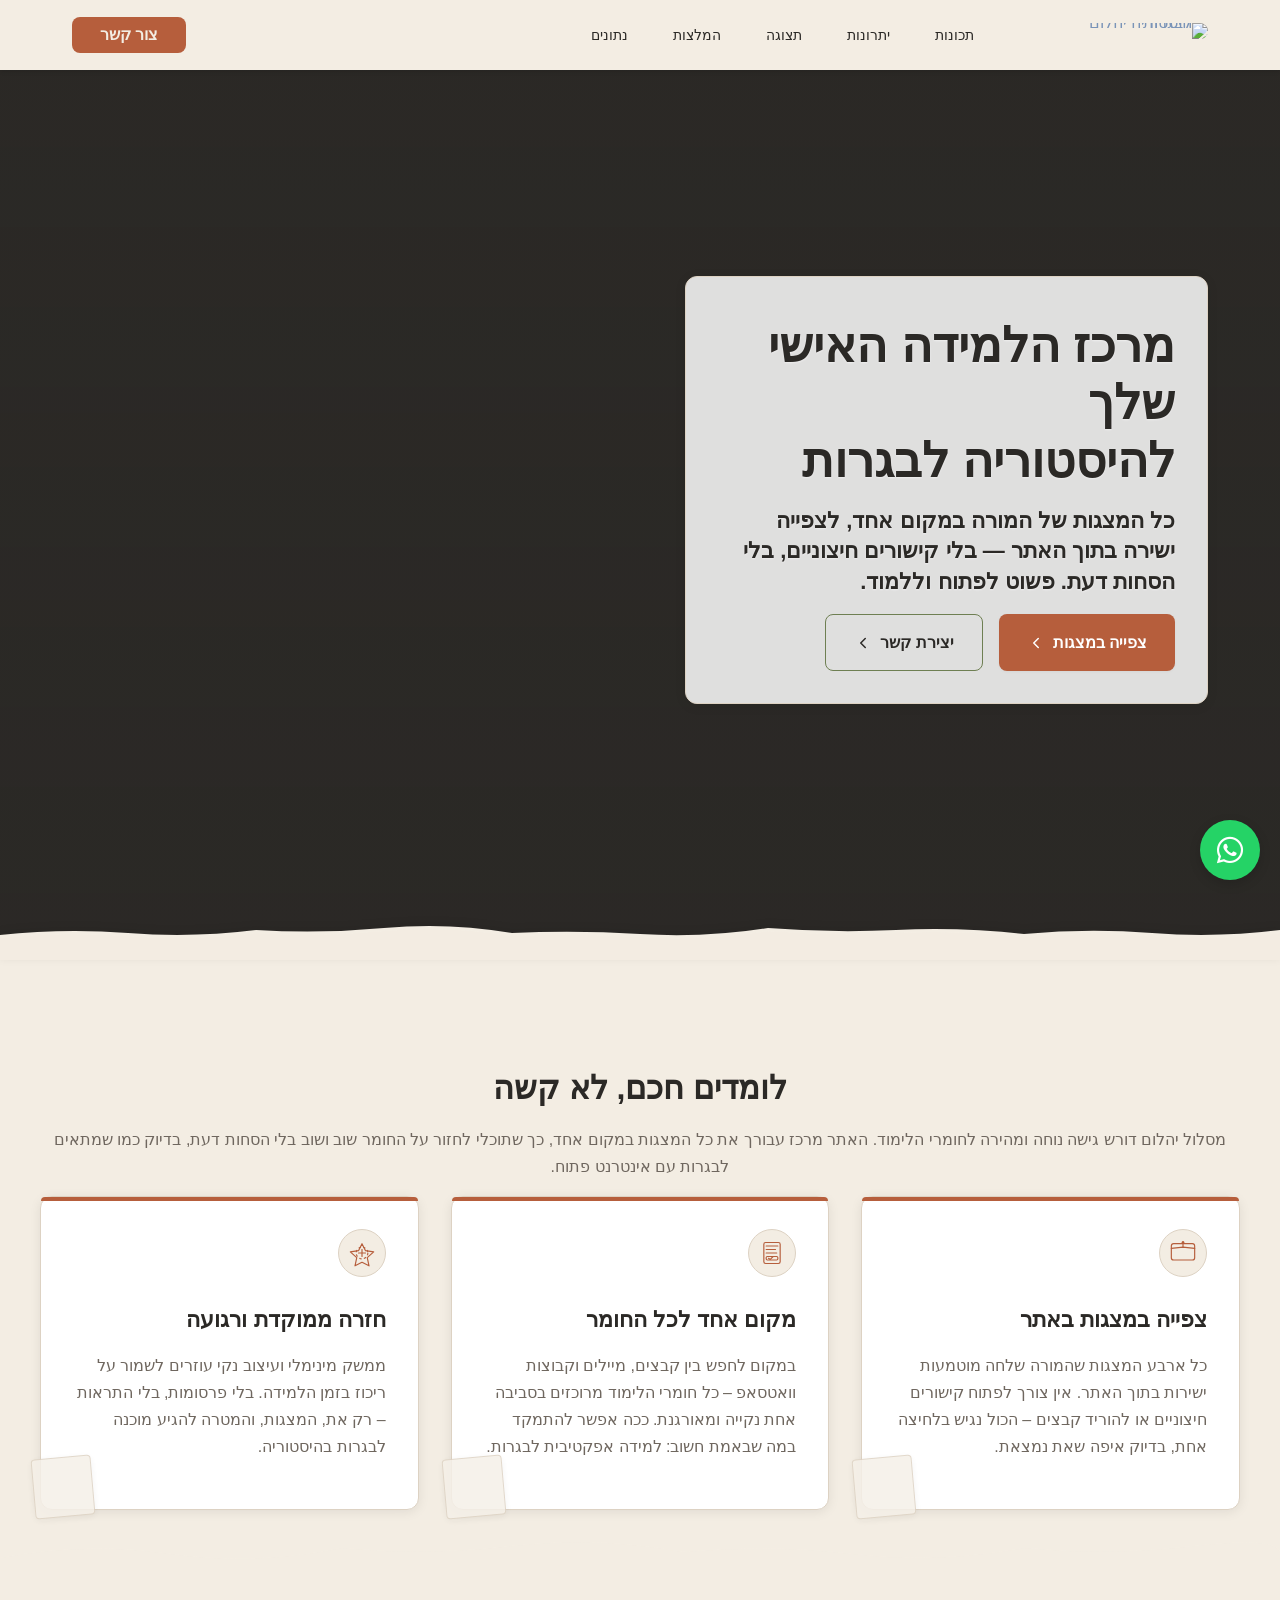
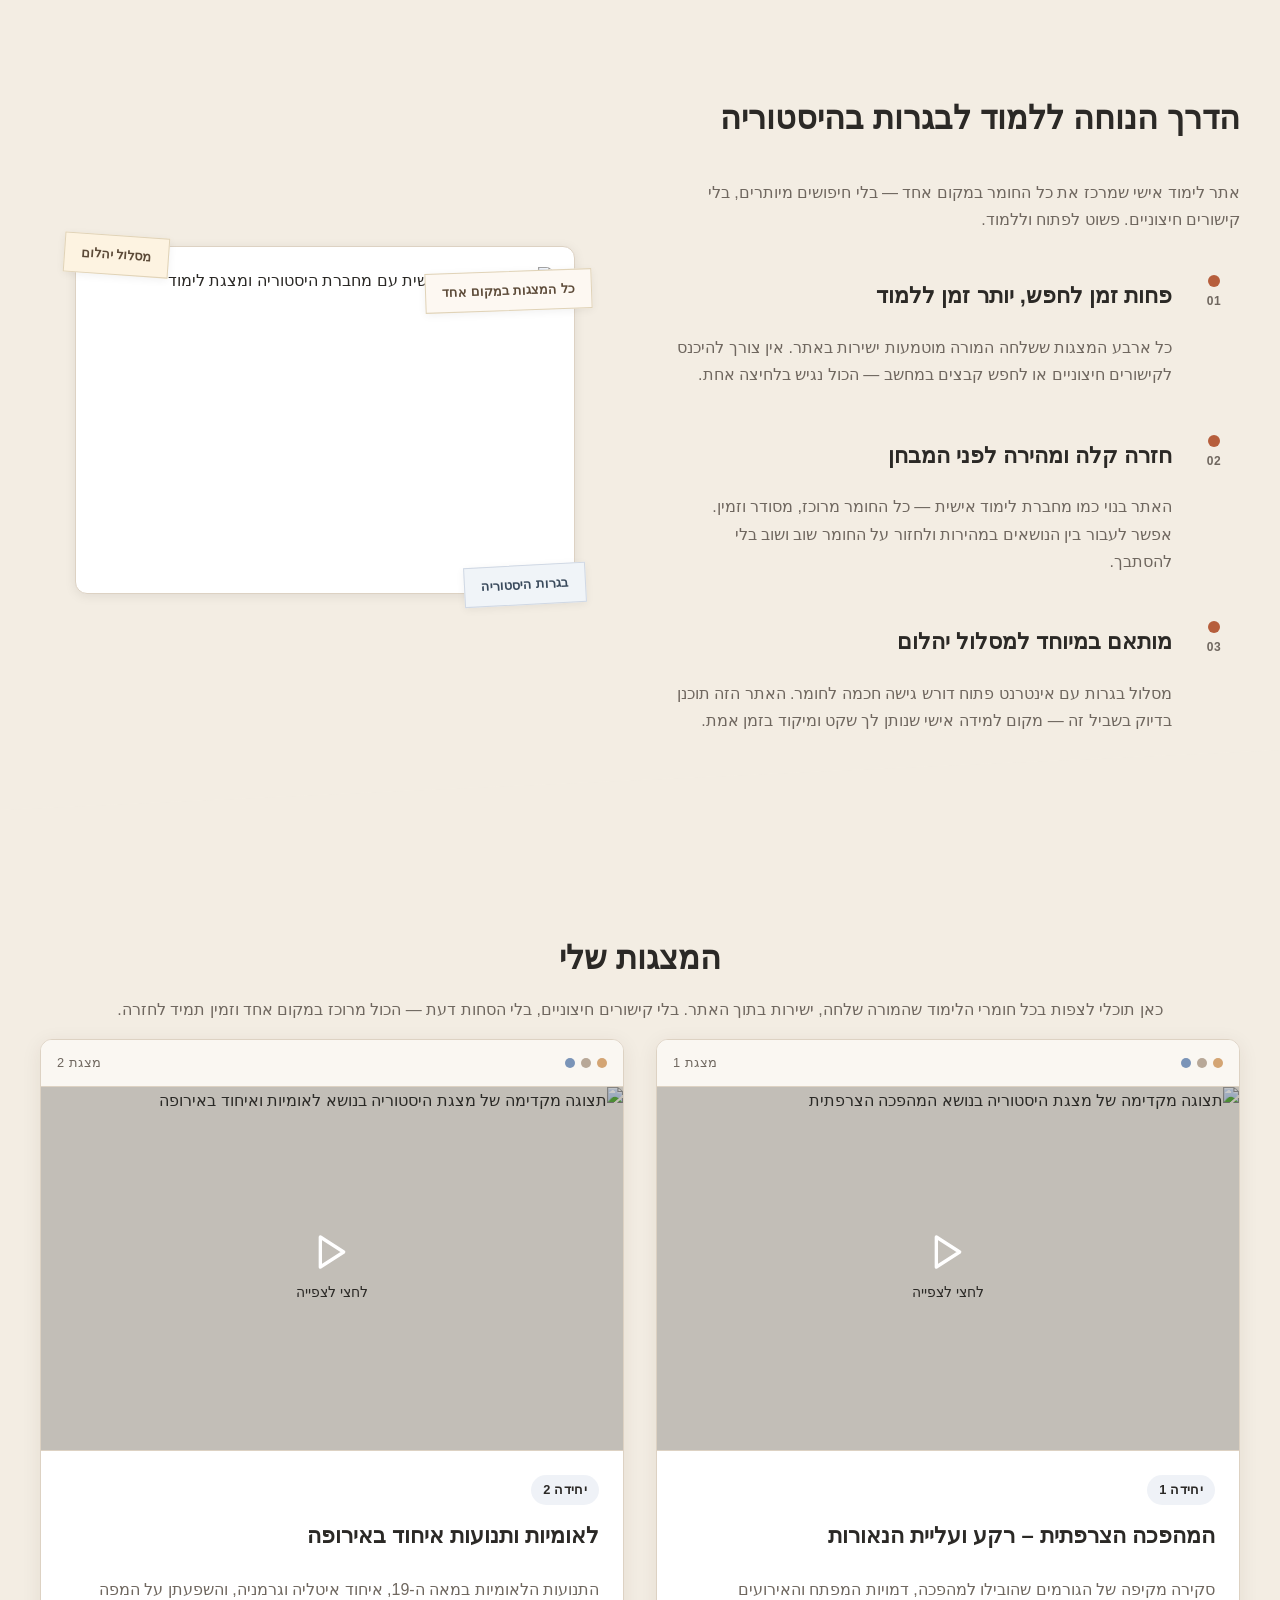
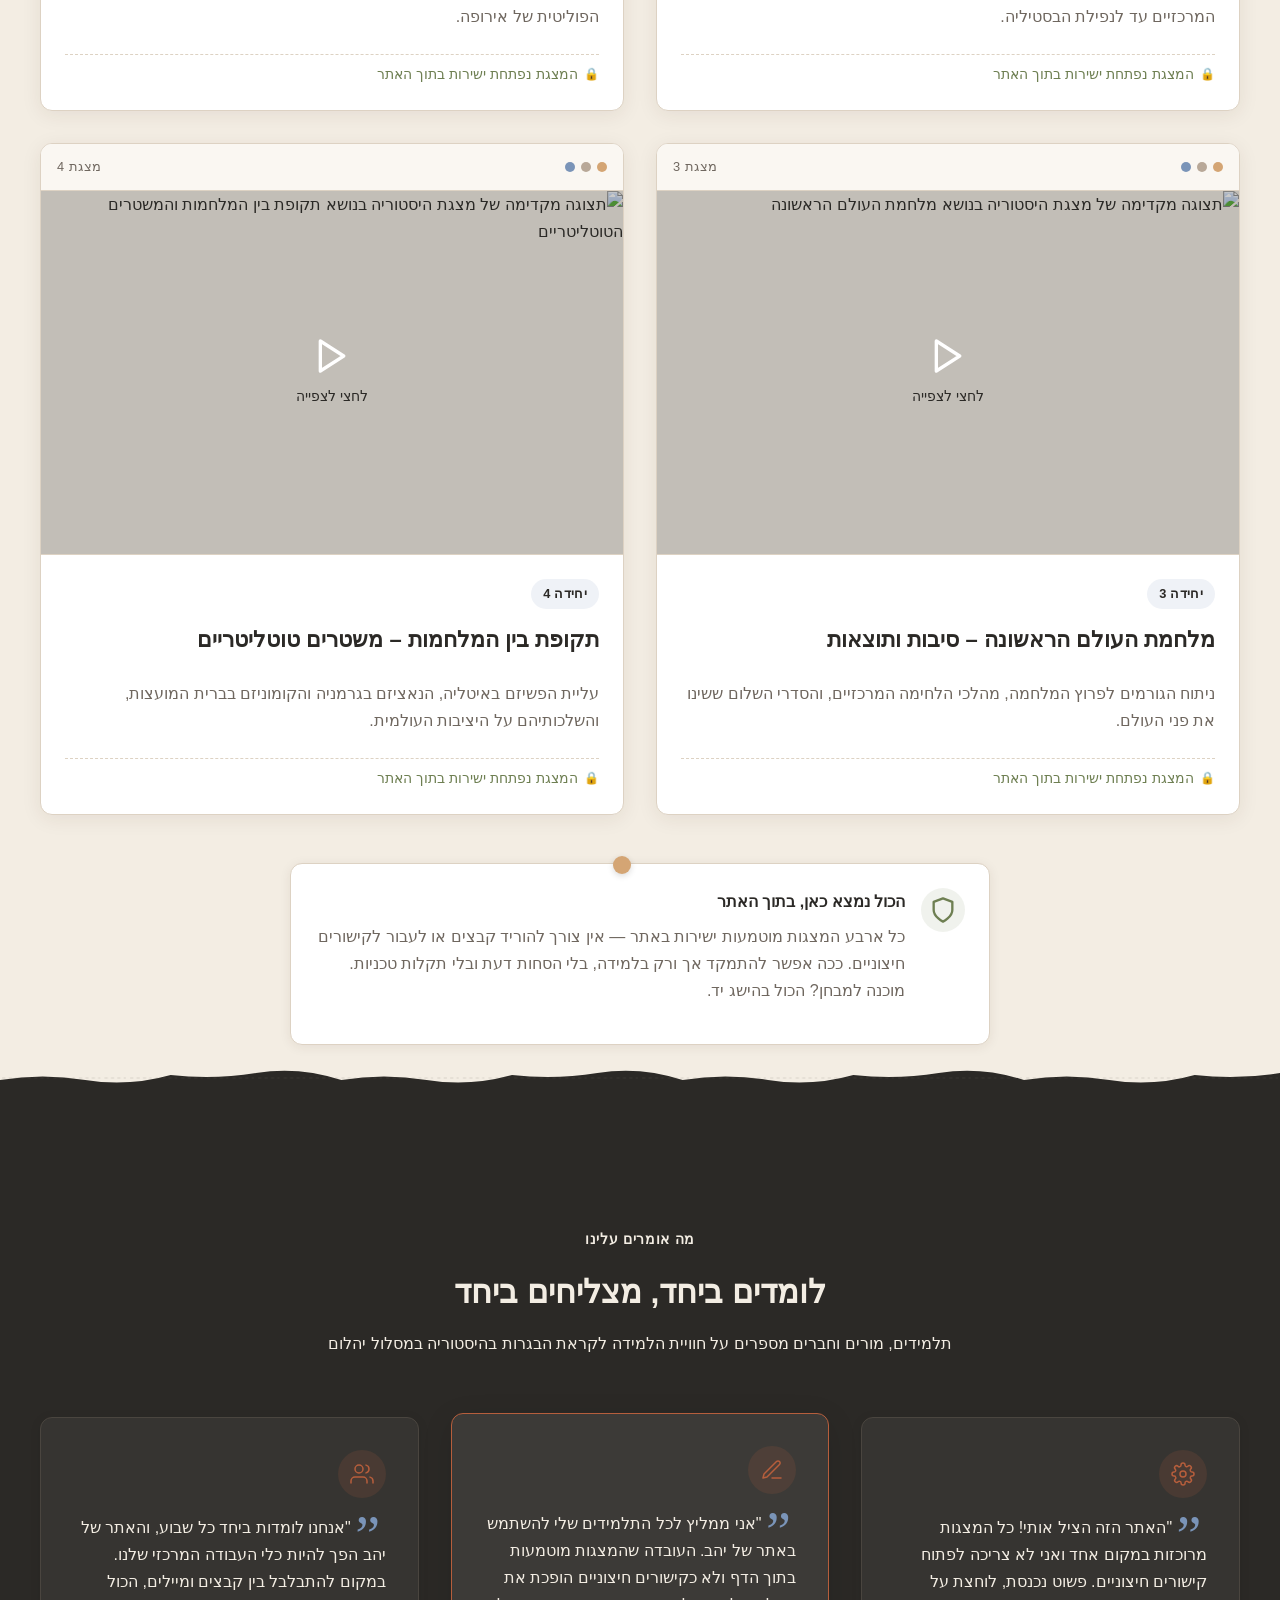
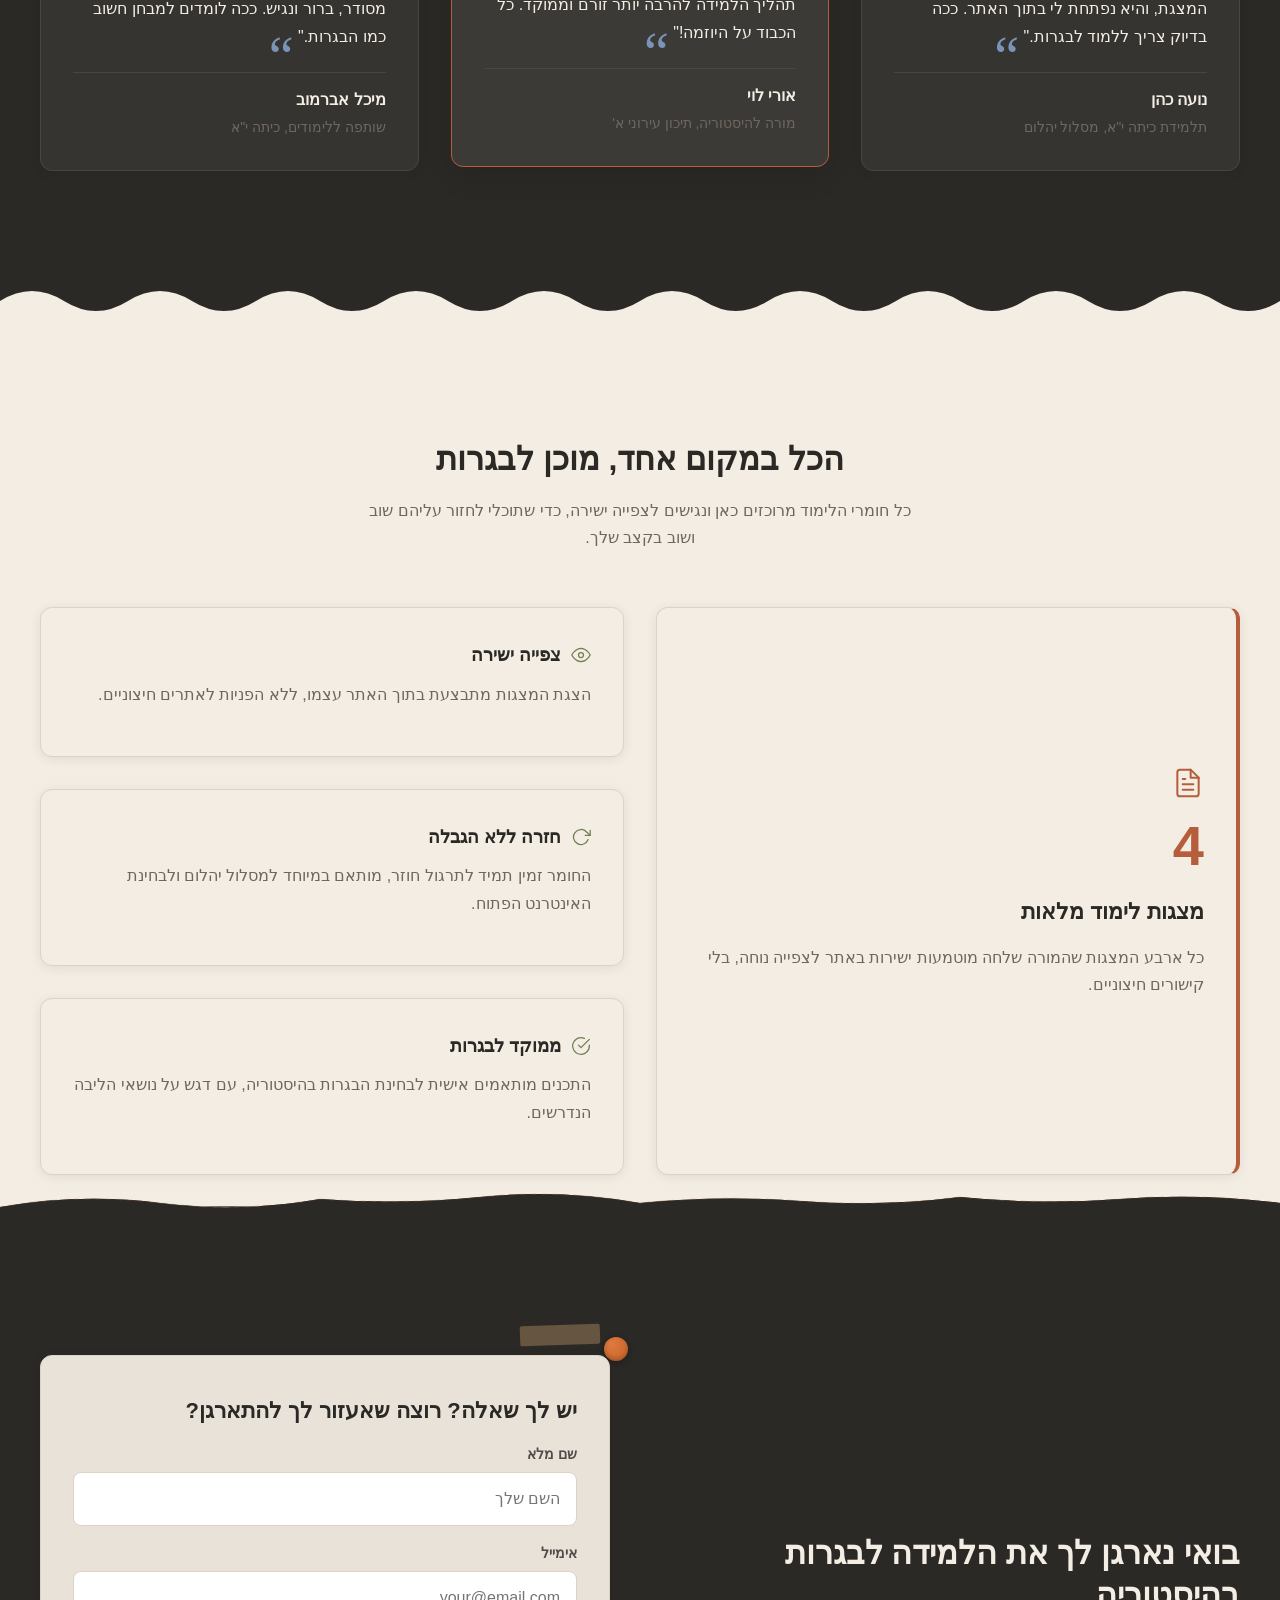
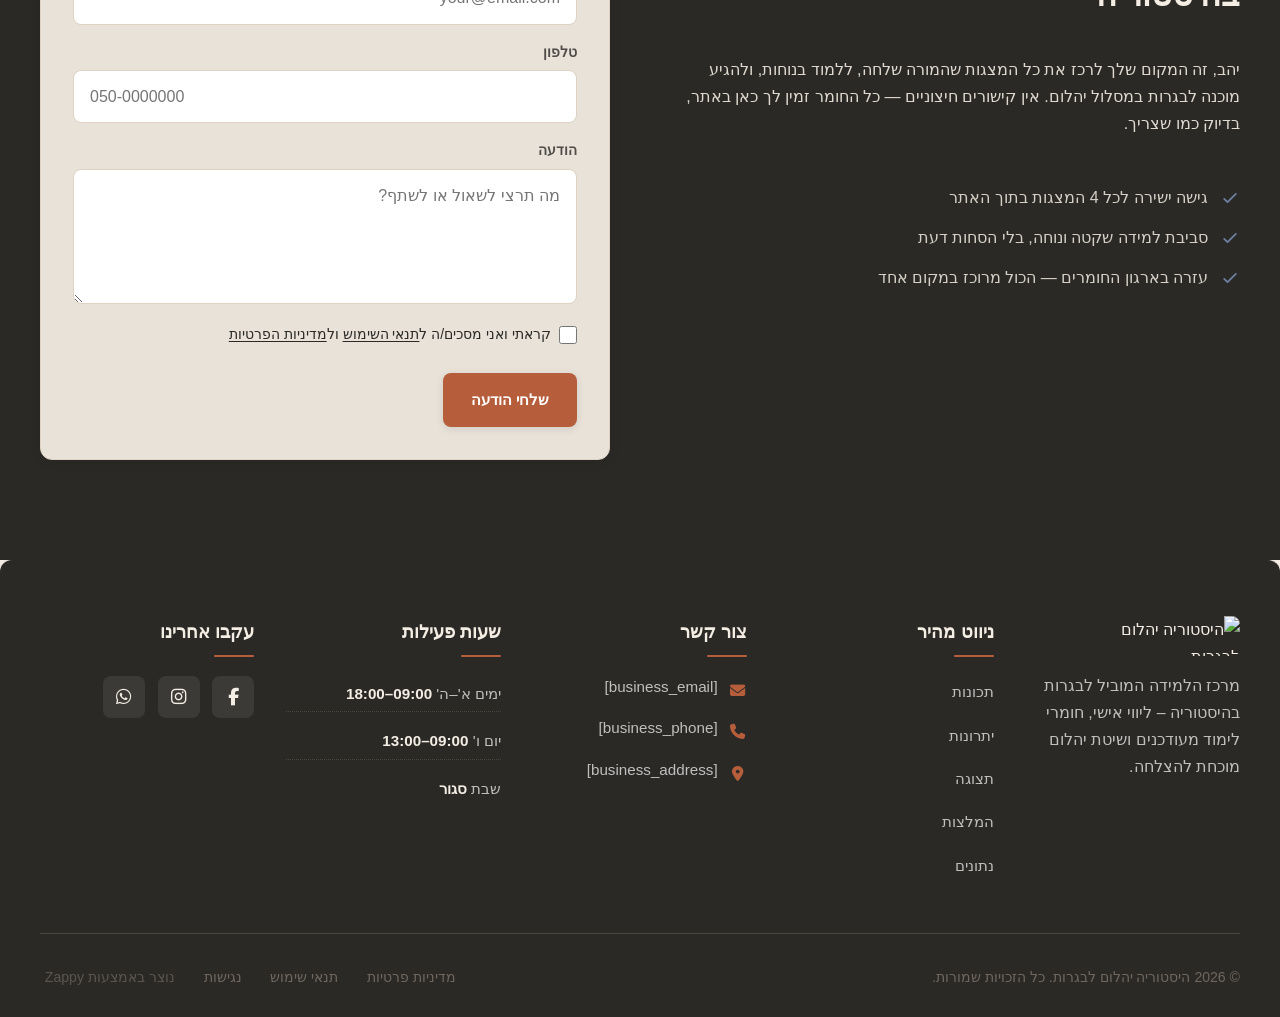
==== index.html @ 976d36f4 "Initial website commit" ====
<!DOCTYPE html>
<html lang="he" dir="rtl">
<head>
    <meta charset="UTF-8">
    <meta name="viewport" content="width=device-width, initial-scale=1.0">
    <meta name="robots" content="index, follow">
    <title>התכונני לבגרות בהיסטוריה בקלות — היסטוריה יהלום לבגרות</title>
    <meta name="description" content="אתר הלמידה האישי של יהב מלול לבגרות בהיסטוריה במסלול יהלום. צפי במצגות המורה ישירות באתר, ללא הפניות חיצוניות, והתכונני לבחינה הפתוחה באינטרנט בנוחות מקסימלית. גלי את המפתח להצלחה שלך עכשיו!">
    <meta name="keywords" content="canva for education, מסלול יהלום, בגרות בהיסטוריה, הכנה לבגרות, משרד החינוך">
    
    <!-- Favicons -->
    <link rel="icon" type="image/x-icon" href="/assets/favicon.ico">
    <link rel="icon" type="image/png" sizes="16x16" href="/assets/favicon-16x16.png">
    <link rel="icon" type="image/png" sizes="32x32" href="/assets/favicon-32x32.png">
    <link rel="icon" type="image/png" sizes="48x48" href="/assets/favicon-48x48.png">
    <link rel="icon" type="image/png" sizes="192x192" href="/assets/favicon-192x192.png">
    <link rel="icon" type="image/png" sizes="512x512" href="/assets/favicon-512x512.png">
    <link rel="apple-touch-icon" href="/assets/apple-touch-icon.png">
    <!-- Zappy Analytics -->
<script>
(function() {
  'use strict';
  
  // Configuration
  var config = {
    websiteId: '793f133a-9070-4d77-b216-a73dad1a274b',
    apiUrl: 'https://api.zappy5.com/api/analytics/track',
    sessionDuration: 30 * 60 * 1000, // 30 minutes
    visitorDuration: 30 * 24 * 60 * 60 * 1000, // 30 days
    trackPageViews: true,
    trackClicks: true,
    trackFormSubmissions: true
  };
  
  // Generate or retrieve persistent visitor ID (30 days)
  function getVisitorId() {
    var visitorKey = 'zappy_visitor_' + config.websiteId;
    var visitor = null;
    
    try {
      visitor = localStorage.getItem(visitorKey);
      if (visitor) {
        var visitorData = JSON.parse(visitor);
        var now = Date.now();
        
        // Check if visitor ID is still valid (30 days)
        if (now - visitorData.created < config.visitorDuration) {
          // Update last seen timestamp
          visitorData.lastSeen = now;
          localStorage.setItem(visitorKey, JSON.stringify(visitorData));
          return visitorData.id;
        }
      }
    } catch (e) {
      console.warn('Zappy Analytics: LocalStorage not available');
    }
    
    // Generate new visitor ID
    var newVisitorId = 'zv_' + Date.now() + '_' + Math.random().toString(36).substr(2, 9);
    
    try {
      localStorage.setItem(visitorKey, JSON.stringify({
        id: newVisitorId,
        created: Date.now(),
        lastSeen: Date.now()
      }));
    } catch (e) {
      // Continue without local storage
    }
    
    return newVisitorId;
  }
  
  // Generate or retrieve session ID (30 minutes)
  function getSessionId() {
    var sessionKey = 'zappy_session_' + config.websiteId;
    var session = null;
    
    try {
      session = sessionStorage.getItem(sessionKey);
      if (session) {
        var sessionData = JSON.parse(session);
        var now = Date.now();
        
        // Check if session is still valid
        if (now - sessionData.timestamp < config.sessionDuration) {
          // Update timestamp
          sessionData.timestamp = now;
          sessionStorage.setItem(sessionKey, JSON.stringify(sessionData));
          return sessionData.id;
        }
      }
    } catch (e) {
      console.warn('Zappy Analytics: SessionStorage not available');
    }
    
    // Generate new session ID
    var newSessionId = 'zs_' + Date.now() + '_' + Math.random().toString(36).substr(2, 9);
    
    try {
      sessionStorage.setItem(sessionKey, JSON.stringify({
        id: newSessionId,
        timestamp: Date.now()
      }));
    } catch (e) {
      // Continue without session storage
    }
    
    return newSessionId;
  }
  
  var visitorId = getVisitorId();
  var sessionId = getSessionId();
  
  // Track an event
  function trackEvent(eventType, data) {
    data = data || {};
    
    var eventData = {
      website_id: config.websiteId,
      event_type: eventType,
      page_path: window.location.pathname,
      referrer: document.referrer || 'direct',
      visitor_id: visitorId,
      session_id: sessionId,
      metadata: data
    };
    
    // Use sendBeacon if available (better for page unload events)
    if (navigator.sendBeacon) {
      var blob = new Blob([JSON.stringify(eventData)], { type: 'application/json' });
      navigator.sendBeacon(config.apiUrl, blob);
    } else {
      // Fallback to fetch
      fetch(config.apiUrl, {
        method: 'POST',
        headers: {
          'Content-Type': 'application/json'
        },
        body: JSON.stringify(eventData),
        keepalive: true
      }).catch(function(error) {
        console.warn('Zappy Analytics: Failed to track event', error);
      });
    }
  }
  
  // Track page view
  if (config.trackPageViews) {
    trackEvent('pageview', {
      title: document.title,
      url: window.location.href
    });
  }
  
  // Track clicks on important elements
  if (config.trackClicks) {
    document.addEventListener('click', function(e) {
      var target = e.target;
      
      // Track button clicks (counted as actions)
      if (target.tagName === 'BUTTON' || target.closest('button')) {
        var button = target.tagName === 'BUTTON' ? target : target.closest('button');
        trackEvent('click', {
          element: 'button',
          text: button.textContent.trim().substring(0, 100),
          id: button.id || null,
          class: button.className || null
        });
      }
      
      // Track link clicks (navigation - not counted as actions)
      else if (target.tagName === 'A' || target.closest('a')) {
        var link = target.tagName === 'A' ? target : target.closest('a');
        trackEvent('navigation', {
          element: 'link',
          text: link.textContent.trim().substring(0, 100),
          href: link.href,
          external: link.hostname !== window.location.hostname
        });
      }
    }, true);
  }
  
  // Track form submissions
  if (config.trackFormSubmissions) {
    document.addEventListener('submit', function(e) {
      var form = e.target;
      
      trackEvent('form_submit', {
        form_id: form.id || null,
        form_name: form.name || null,
        form_action: form.action || null,
        form_method: form.method || 'GET'
      });
    }, true);
  }
  
  // Track time on page (send on page unload)
  var pageLoadTime = Date.now();
  
  window.addEventListener('beforeunload', function() {
    var timeOnPage = Math.floor((Date.now() - pageLoadTime) / 1000); // in seconds
    
    trackEvent('page_unload', {
      time_on_page: timeOnPage,
      page_path: window.location.pathname
    });
  });
  
  // Expose tracking function globally for custom events
  window.zappyAnalytics = {
    track: trackEvent,
    getVisitorId: function() { return visitorId; },
    getSessionId: function() { return sessionId; }
  };
  
})();
</script>
<!-- End Zappy Analytics -->
    <meta property="og:title" content="התכונני לבגרות בהיסטוריה בקלות — היסטוריה יהלום לבגרות">
    <meta property="og:description" content="אתר הלמידה האישי של יהב מלול לבגרות בהיסטוריה במסלול יהלום. צפי במצגות המורה ישירות באתר, ללא הפניות חיצוניות, והתכונני לבחינה הפתוחה באינטרנט בנוחות מקסימלית. גלי את המפתח להצלחה שלך עכשיו!">
    <meta name="twitter:card" content="summary_large_image">
    <meta name="twitter:title" content="התכונני לבגרות בהיסטוריה בקלות — היסטוריה יהלום לבגרות">
    <meta name="twitter:description" content="אתר הלמידה האישי של יהב מלול לבגרות בהיסטוריה במסלול יהלום. צפי במצגות המורה ישירות באתר, ללא הפניות חיצוניות, והתכונני לבחינה הפתוחה באינטרנט בנוחות מקסימלית. גלי את המפתח להצלחה שלך עכשיו!">
    <meta property="og:type" content="website">
  <meta property="og:locale" content="he_IL">
  
  
  
  
  
  <link rel="stylesheet" href="https://cdnjs.cloudflare.com/ajax/libs/font-awesome/6.4.0/css/all.min.css">
  <style>
    .skip-link { position: absolute; top: 0; left: 0; transform: translateY(-200%); padding: 12px 18px; background: var(--bg-dark, #1a1a1a); color: var(--text-light, #fff); font-weight: 600; border-radius: 0 0 8px 0; z-index: 10000; }
    .skip-link:focus { transform: none; outline: 2px solid var(--ring, #fff); outline-offset: 2px; }
    :focus-visible { outline: 2px solid var(--ring, currentColor); outline-offset: 3px; }
  </style>


  
    <!-- Favicons -->
    <link rel="icon" type="image/x-icon" href="/assets/favicon.ico">
    <link rel="icon" type="image/png" sizes="16x16" href="/assets/favicon-16x16.png">
    <link rel="icon" type="image/png" sizes="32x32" href="/assets/favicon-32x32.png">
    <link rel="icon" type="image/png" sizes="48x48" href="/assets/favicon-48x48.png">
    <link rel="icon" type="image/png" sizes="192x192" href="/assets/favicon-192x192.png">
    <link rel="icon" type="image/png" sizes="512x512" href="/assets/favicon-512x512.png">
    <link rel="apple-touch-icon" href="/assets/apple-touch-icon.png">
    <!-- Cookie Consent -->
    <link rel="stylesheet" href="https://cdn.jsdelivr.net/npm/vanilla-cookieconsent@3/dist/cookieconsent.css">
    <script src="https://cdn.jsdelivr.net/npm/vanilla-cookieconsent@3/dist/cookieconsent.umd.js"></script>
    <!-- Mickidum Accessibility Toolbar -->
    <script src="https://cdn.jsdelivr.net/gh/mickidum/acc_toolbar/acctoolbar/acctoolbar.min.js"></script>
    <link rel="stylesheet" href="/styles.css">
    <script>window.ZAPPY_WEBSITE_ID = "793f133a-9070-4d77-b216-a73dad1a274b"; window.ZAPPY_API_BASE = "https://api.zappy5.com";</script>

    <style id="zappy-dropdown-submenu-styles">
      /* ========== DESKTOP DROPDOWN SUBMENU STYLES ========== */
      /* Base styles for dropdown submenus - parent must be positioned */
      .nav-menu li:has(.sub-menu), nav li:has(.sub-menu), .navbar li:has(.sub-menu), #navMenu li:has(.sub-menu) { position: relative; }
      /* Submenu base - hidden by default */
      .nav-menu .sub-menu, nav .sub-menu, .navbar .sub-menu, #navMenu .sub-menu { display: block !important; position: absolute !important; top: 100%; left: 0; min-width: 220px; background: white; border-radius: 8px; box-shadow: 0 8px 25px rgba(0,0,0,0.15); padding: 8px 0; opacity: 0; visibility: hidden; transform: translateY(10px); transition: all 0.3s ease; z-index: 1000; list-style: none; pointer-events: none; }
      /* CRITICAL: Desktop hover styles to show dropdown */
      .nav-menu li:hover > .sub-menu, nav li:hover > .sub-menu, .navbar li:hover > .sub-menu, #navMenu li:hover > .sub-menu { opacity: 1 !important; visibility: visible !important; transform: translateY(0) !important; pointer-events: auto !important; }
      /* Submenu item styling */
      .sub-menu li { list-style: none; margin: 0; padding: 0; }
      .sub-menu a { display: block !important; padding: 10px 16px !important; color: var(--text-dark, #333) !important; font-weight: 500; text-decoration: none; white-space: nowrap; transition: background-color 0.2s; }
      .sub-menu .zappy-nav-child > a { padding-left: 28px !important; font-size: 0.9em !important; opacity: 0.85 !important; }
      [dir="rtl"] .sub-menu .zappy-nav-child > a, html[lang="he"] .sub-menu .zappy-nav-child > a, html[lang="ar"] .sub-menu .zappy-nav-child > a { padding-left: 10px !important; padding-right: 28px !important; }
      .sub-menu .zappy-nav-parent > a { font-weight: 600 !important; }
      .sub-menu a:hover { background-color: #f5f5f5; }
      /* RTL (Hebrew/Arabic) dropdown positioning */
      [dir="rtl"] .nav-menu .sub-menu, [dir="rtl"] nav .sub-menu, [dir="rtl"] .navbar .sub-menu, html[lang="he"] .nav-menu .sub-menu, html[lang="he"] nav .sub-menu, html[lang="he"] .navbar .sub-menu, html[lang="ar"] .nav-menu .sub-menu, html[lang="ar"] nav .sub-menu, html[lang="ar"] .navbar .sub-menu { left: auto !important; right: 0 !important; }
      /* Hide empty dropdown menus (exclude catalog sub-menus that use <a> children instead of <li>) */
      .sub-menu:empty, .sub-menu:not(:has(li:not(.zappy-hidden-menu-item))):not(:has(> a)), .sub-menu:not(:has(li)):not(:has(> a)) { display: none !important; opacity: 0 !important; visibility: hidden !important; pointer-events: none !important; }
      /* Desktop: show submenu on Menu Group hover */
      li:has(.menu-group-title):hover > .sub-menu { opacity: 1 !important; visibility: visible !important; transform: translateY(0) !important; pointer-events: auto !important; }
      /* Menu Group title styling */
      .nav-menu > li > .menu-group-title, #navMenu > li > .menu-group-title { display: inline-block; padding: 0.5rem 1rem; cursor: default; user-select: none; }
      
      /* ========== MOBILE SUBMENU STYLES ========== */
      @media (max-width: 768px) {
        .nav-menu .sub-menu, nav .sub-menu, .navbar .sub-menu, #navMenu .sub-menu { position: static !important; transform: none !important; box-shadow: none !important; background: transparent !important; max-height: 0; overflow: hidden; opacity: 0; visibility: hidden; transition: max-height 0.3s ease, opacity 0.3s ease; padding: 0 !important; border-radius: 0 !important; }
        .navbar .sub-menu.mobile-expanded, .nav-menu .sub-menu.mobile-expanded, #navMenu .sub-menu.mobile-expanded { max-height: none !important; overflow-y: visible !important; opacity: 1 !important; visibility: visible !important; padding: 8px 0 8px 16px !important; }
        [dir="rtl"] .sub-menu.mobile-expanded, html[lang="he"] .sub-menu.mobile-expanded { padding: 8px 16px 8px 0 !important; }
        /* Disable hover behavior on mobile */
        .nav-menu li:hover > .sub-menu, nav li:hover > .sub-menu, .navbar li:hover > .sub-menu, #navMenu li:hover > .sub-menu { opacity: 0; visibility: hidden; pointer-events: none; }
        .nav-menu li > .sub-menu.mobile-expanded, nav li > .sub-menu.mobile-expanded, .navbar li > .sub-menu.mobile-expanded, #navMenu li > .sub-menu.mobile-expanded { opacity: 1 !important; visibility: visible !important; pointer-events: auto !important; }
        .nav-menu li:has(.sub-menu), nav li:has(.sub-menu), .navbar li:has(.sub-menu), #navMenu li:has(.sub-menu) { display: flex !important; flex-wrap: wrap !important; align-items: center !important; position: relative !important; min-height: 44px !important; }
        .nav-menu li:has(.sub-menu) > a, nav li:has(.sub-menu) > a, .navbar li:has(.sub-menu) > a, #navMenu li:has(.sub-menu) > a { flex: 1 !important; min-width: 0 !important; }
        .nav-menu li:has(.sub-menu) > .menu-group-title, nav li:has(.sub-menu) > .menu-group-title, .navbar li:has(.sub-menu) > .menu-group-title, #navMenu li:has(.sub-menu) > .menu-group-title { flex: 1 !important; min-width: 0 !important; padding: 0 !important; line-height: inherit !important; }
        .nav-menu li:has(.sub-menu) > .sub-menu, nav li:has(.sub-menu) > .sub-menu, .navbar li:has(.sub-menu) > .sub-menu, #navMenu li:has(.sub-menu) > .sub-menu { flex-basis: 100% !important; width: 100% !important; }
        .nav-menu li:has(.sub-menu) > a [class*="chevron"], .nav-menu li:has(.sub-menu) > a [class*="arrow"], .nav-menu li:has(.sub-menu) > a .fa-chevron-down, .nav-menu li:has(.sub-menu) > a .fa-angle-down, nav li:has(.sub-menu) > a [class*="chevron"], nav li:has(.sub-menu) > a [class*="arrow"], #navMenu li:has(.sub-menu) > a [class*="chevron"], #navMenu li:has(.sub-menu) > a [class*="arrow"] { display: none !important; visibility: hidden !important; }
        .mobile-submenu-toggle { display: flex !important; align-items: center !important; justify-content: center !important; width: 44px !important; height: auto !important; background: transparent !important; border: none !important; cursor: pointer !important; color: var(--text-dark) !important; position: static !important; flex-shrink: 0 !important; align-self: stretch !important; z-index: 2 !important; padding: 0 !important; margin: 0 !important; }
        .mobile-submenu-toggle::after { content: '' !important; width: 0 !important; height: 0 !important; border-left: 6px solid transparent !important; border-right: 6px solid transparent !important; border-top: 7px solid currentColor !important; transition: transform 0.3s ease !important; }
        .mobile-submenu-toggle.expanded::after { transform: rotate(180deg) !important; }
        .sub-menu a { padding: 10px 0 !important; display: block !important; color: var(--text-dark) !important; white-space: normal !important; }
        .sub-menu .zappy-nav-child > a { padding-left: 28px !important; font-size: 0.9em !important; opacity: 0.85 !important; }
        [dir="rtl"] .sub-menu .zappy-nav-child > a, html[lang="he"] .sub-menu .zappy-nav-child > a, html[lang="ar"] .sub-menu .zappy-nav-child > a { padding-left: 0 !important; padding-right: 28px !important; }
        .sub-menu .zappy-nav-parent > a { font-weight: 600 !important; }
        .nav-menu.active, #navMenu.active { max-width: 100vw !important; overflow-x: hidden !important; box-sizing: border-box !important; }
        .navbar .sub-menu li a, nav.navbar .sub-menu li a, .zappy-products-dropdown .sub-menu a { color: var(--text-dark) !important; }
      }
      @media (min-width: 769px) { .mobile-submenu-toggle { display: none !important; } }
    </style>

    <style id="zappy-widget-visibility">
      html[dir="rtl"] .whatsapp-float { right: 20px !important; left: auto !important; }
      html[dir="ltr"] .whatsapp-float, html:not([dir]) .whatsapp-float { left: 20px !important; right: auto !important; }
      html[dir="rtl"] #mic-access-tool-general-button, html[dir="rtl"] .mic-access-tool-general-button,
      html[dir="rtl"] #mic-init-access-tool .mic-access-tool-general-button,
      html[dir="rtl"] #mic-init-access-tool #mic-access-tool-general-button,
      html[dir="rtl"] ._access-icon { left: 20px !important; right: auto !important; }
      html[dir="ltr"] #mic-access-tool-general-button, html[dir="ltr"] .mic-access-tool-general-button,
      html[dir="ltr"] #mic-init-access-tool .mic-access-tool-general-button,
      html[dir="ltr"] #mic-init-access-tool #mic-access-tool-general-button,
      html[dir="ltr"] ._access-icon,
      html:not([dir]) #mic-access-tool-general-button, html:not([dir]) .mic-access-tool-general-button,
      html:not([dir]) #mic-init-access-tool .mic-access-tool-general-button,
      html:not([dir]) #mic-init-access-tool #mic-access-tool-general-button,
      html:not([dir]) ._access-icon { right: 20px !important; left: auto !important; }
      @media (max-width: 768px) { .whatsapp-float { display: flex !important; } }
      @media (min-width: 769px) { .whatsapp-float { display: flex !important; } }
      @media (max-width: 768px) {
        #mic-access-tool-general-button, .mic-access-tool-general-button,
        #mic-init-access-tool .mic-access-tool-general-button, #mic-init-access-tool #mic-access-tool-general-button,
        ._access-icon { display: flex !important; visibility: visible !important; opacity: 1 !important; pointer-events: auto !important; }
        #mic-access-tool-box.opened-mic-access-tool, .mic-access-tool-box.opened-mic-access-tool,
        #mic-init-access-tool #mic-access-tool-box.opened-mic-access-tool {
          visibility: visible !important; opacity: 1 !important; pointer-events: auto !important;
        }
      }
      @media (min-width: 769px) {
        #mic-access-tool-general-button, .mic-access-tool-general-button,
        #mic-init-access-tool .mic-access-tool-general-button, #mic-init-access-tool #mic-access-tool-general-button,
        ._access-icon { display: flex !important; visibility: visible !important; opacity: 1 !important; pointer-events: auto !important; }
        #mic-access-tool-box.opened-mic-access-tool, .mic-access-tool-box.opened-mic-access-tool,
        #mic-init-access-tool #mic-access-tool-box.opened-mic-access-tool {
          visibility: visible !important; opacity: 1 !important; pointer-events: auto !important;
        }
      }
    </style>
</head>
<body>
<a class="skip-link" href="#main">דלג לתוכן הראשי</a>
  <nav class="navbar" dir="rtl">
  <button class="mobile-toggle" id="mobileToggle" aria-label="Menu">
    <svg class="hamburger-icon" width="24" height="24" viewBox="0 0 24 24" fill="none">
      <path d="M3 12h18M3 6h18M3 18h18" stroke="currentColor" stroke-width="2" stroke-linecap="round"></path>
    </svg>
    <svg class="close-icon" width="24" height="24" viewBox="0 0 24 24" fill="none" style="display: none;">
      <path d="M18 6L6 18M6 6l12 12" stroke="currentColor" stroke-width="2" stroke-linecap="round"></path>
    </svg>
  </button>
  
  <button class="phone-header-btn" data-phone="[business_phone]" aria-label="Call">
    <svg width="20" height="20" viewBox="0 0 24 24" fill="currentColor">
      <path d="M22 16.92v3a2 2 0 0 1-2.18 2 19.79 19.79 0 0 1-8.63-3.07 19.5 19.5 0 0 1-6-6 19.79 19.79 0 0 1-3.07-8.67A2 2 0 0 1 4.11 2h3a2 2 0 0 1 2 1.72 12.84 12.84 0 0 0 .7 2.81 2 2 0 0 1-.45 2.11L8.09 9.91a16 16 0 0 0 6 6l1.27-1.27a2 2 0 0 1 2.11-.45 12.84 12.84 0 0 0 2.81.7A2 2 0 0 1 22 16.92z"></path>
    </svg>
  </button>

  <div class="nav-container">
    <div class="nav-right-group"><div class="nav-brand">
      <a href="/" class="logo-link"><img class="logo" src="/assets/site-----image-1.webp" alt="היסטוריה יהלום לבגרות"></a>
    </div><ul class="nav-menu" id="navMenu"><li><a href="#features">תכונות</a></li><li><a href="#benefits">יתרונות</a></li><li><a href="#showcase">תצוגה</a></li><li><a href="#testimonials">המלצות</a></li><li><a href="#stats">נתונים</a></li></ul></div>
    
    
    
    <div class="nav-cta-container">
      <a href="#cta" class="nav-cta-btn">צור קשר</a>
    </div>
  </div>
</nav>
<script>

// Navbar Mobile Menu Toggle and Contrast Fix
(function() {
  // Use 'load' event instead of 'DOMContentLoaded' to ensure we run AFTER all other scripts
  window.addEventListener('load', function() {
    
    // FIX MOBILE BUTTON CONTRAST
    // Detect navbar background color and apply contrasting color to mobile buttons
    const navbar = document.querySelector('.navbar, nav, header');
    if (!navbar) {
      console.log('[Navbar] Navbar element not found');
      return;
    }
    
    // DECLARE VARIABLES EARLY to avoid Temporal Dead Zone errors
    // These are used in multiple places below
    let mobileToggle = document.getElementById('mobileToggle') ||
                       document.querySelector('.mobile-toggle') ||
                       document.querySelector('.hamburger') ||
                       document.querySelector('.hamburger-menu') ||
                       document.querySelector('.menu-toggle') ||
                       document.querySelector('.burger-menu') ||
                       document.querySelector('[aria-label="Menu"]') ||
                       document.querySelector('[aria-label="תפריט"]');
    
    const phoneBtn = document.querySelector('.phone-header-btn');
    
    const computedStyle = window.getComputedStyle(navbar);
    let bgColor = computedStyle.backgroundColor;
    
    console.log('[Navbar] Initial navbar background:', bgColor);
    
    // Check if background is transparent or rgba with 0 alpha
    const isTransparent = bgColor === 'transparent' || 
                         bgColor === 'rgba(0, 0, 0, 0)' ||
                         (bgColor.startsWith('rgba') && bgColor.includes(', 0)'));
    
    if (isTransparent) {
      // Check for background-image or gradient
      const bgImage = computedStyle.backgroundImage;
      if (bgImage && bgImage !== 'none') {
        console.log('[Navbar] Navbar has background image/gradient, using dark text');
        bgColor = 'rgb(240, 240, 240)'; // Assume light background
      } else {
        // Transparent navbar - check body background
        const bodyBg = window.getComputedStyle(document.body).backgroundColor;
        console.log('[Navbar] Navbar transparent, using body background:', bodyBg);
        bgColor = bodyBg;
      }
    }
    
    // Calculate luminance to determine if background is light or dark
    const rgb = bgColor.match(/\d+/g);
    if (rgb && rgb.length >= 3) {
      const r = parseInt(rgb[0]);
      const g = parseInt(rgb[1]);
      const b = parseInt(rgb[2]);
      const luminance = (0.299 * r + 0.587 * g + 0.114 * b) / 255;
      
      // Mobile button colors are set by Claude's AI-generated CSS (same as .nav-menu a)
      // No dynamic color overrides needed - colors come from the generated navbar CSS
      console.log('[Navbar] Mobile button colors preserved from Claude CSS (luminance:', luminance.toFixed(2) + ')');
      
      // FIX ICON SIZES - Ensure SVGs are properly sized and visible
      // INJECT CRITICAL CSS TO OVERRIDE ANY CONFLICTING RULES
      const criticalCSS = document.createElement('style');
      criticalCSS.id = 'zappy-mobile-nav-fix';
      const htmlLang = document.documentElement.lang || 'en';
      const htmlDir = document.documentElement.dir || 'ltr';
      // Check both dir attribute AND lang for RTL detection
      // dir="rtl" is the most reliable indicator
      const isRTL = htmlDir === 'rtl' || htmlLang === 'he' || htmlLang === 'ar';
      
      criticalCSS.textContent = `
        /* Hide mobile buttons on desktop, show only on mobile */
        @media (min-width: 769px) {
          .mobile-toggle,
          .phone-header-btn {
            display: none !important;
          }
        }
        
        /* Show and position mobile buttons correctly on mobile */
        @media (max-width: 768px) {
          .navbar,
          nav.navbar {
            min-height: 70px !important;
          }

          .mobile-toggle,
          .phone-header-btn {
            position: absolute !important;
            top: 0 !important;
            bottom: 0 !important;
            margin-top: auto !important;
            margin-bottom: auto !important;
            transform: none !important;
            z-index: 1001 !important;
            display: flex !important;
            align-items: center !important;
            justify-content: center !important;
            width: 36px !important;
            height: 36px !important;
            border-radius: 50% !important;
            border: none !important;
            cursor: pointer !important;
            padding: 6px !important;
            background: none !important;
            color: var(--nav-text, var(--text-dark)) !important;
            touch-action: manipulation !important;
            -webkit-tap-highlight-color: transparent !important;
          }

          html[data-zappy-site-type="ecommerce"] .phone-header-btn,
          body[data-zappy-site-type="ecommerce"] .phone-header-btn,
          html[data-zappy-site-type="ecommerce"] header .phone-header-btn,
          html[data-zappy-site-type="ecommerce"] nav .phone-header-btn {
            display: none !important;
            visibility: hidden !important;
            width: 0 !important;
            height: 0 !important;
            min-width: 0 !important;
            overflow: hidden !important;
          }
          
          /* LTR positioning (default): hamburger LEFT, phone RIGHT */
          html:not([dir="rtl"]):not([lang="he"]):not([lang="ar"]) .mobile-toggle,
          html[dir="ltr"] .mobile-toggle {
            left: 12px !important;
            right: auto !important;
          }
          html:not([dir="rtl"]):not([lang="he"]):not([lang="ar"]) .phone-header-btn,
          html[dir="ltr"] .phone-header-btn {
            right: 12px !important;
            left: auto !important;
          }
          
          /* RTL positioning: hamburger RIGHT, phone LEFT */
          html[dir="rtl"] .mobile-toggle,
          html[lang="he"] .mobile-toggle,
          html[lang="ar"] .mobile-toggle {
            right: 12px !important;
            left: auto !important;
          }
          html[dir="rtl"] .phone-header-btn,
          html[lang="he"] .phone-header-btn,
          html[lang="ar"] .phone-header-btn {
            left: 12px !important;
            right: auto !important;
          }
          
          /* CRITICAL: Ensure nav-container has min-height on mobile */
          /* All children are positioned absolutely/fixed on mobile, so height:auto collapses to 0 */
          .nav-container {
            min-height: 70px !important;
            position: relative !important;
          }
          
          /* Ensure SVG icons are properly sized and inherit color */
          .mobile-toggle svg,
          .phone-header-btn svg {
            width: 24px !important;
            height: 24px !important;
            /* Don't force display - let JavaScript control hamburger/close toggle */
          }
          
          /* Reset nav-cta-container on mobile - remove desktop box-shadow/padding */
          /* that creates a visible ghost box when CTA button is hidden */
          .nav-cta-container {
            box-shadow: none !important;
            padding: 0 !important;
          }
          
          /* Hide nav-cta-container entirely on mobile when there's no lang-switcher */
          /* (only the CTA button is inside, and it's hidden on mobile) */
          .nav-cta-container:not(:has(.lang-switcher)) {
            display: none !important;
          }
          
          /* CRITICAL: Prevent hero image fade gradient from bleeding over headline text */
          /* The .image-fade-gradient has bottom: -30px (extends below parent) */
          /* On mobile stacked layout, this overlaps the h1 text below the image */
          .hero-image-column {
            overflow: hidden !important;
          }
          .image-fade-gradient {
            bottom: 0 !important;
          }
          
          /* Hide desktop language switcher on mobile - hamburger menu handles it */
          /* High specificity to override stored CSS */
          .lang-switcher,
          .nav-cta-container .lang-switcher,
          .nav-container .lang-switcher,
          .navbar .lang-switcher,
          .navbar .nav-cta-container .lang-switcher {
            display: none !important;
          }
        }
      `;
      
      // Remove existing fix if present and inject new one
      const existing = document.getElementById('zappy-mobile-nav-fix');
      if (existing) existing.remove();
      document.head.appendChild(criticalCSS);
      
      console.log('[Navbar] Critical CSS injected for mobile nav positioning');
      
      // ONLY apply inline positioning styles on mobile viewport
      // On desktop, the CSS handles hiding these buttons with display: none
      // Inline styles were breaking desktop layout by overriding CSS
      const isMobileViewport = window.innerWidth <= 768;
      
      if (mobileToggle) {
        // Icon sizing applies to all viewports for consistency
        const hamburgerIcon = mobileToggle.querySelector('.hamburger-icon');
        const closeIcon = mobileToggle.querySelector('.close-icon');
        
        if (hamburgerIcon) {
          hamburgerIcon.style.setProperty('width', '24px', 'important');
          hamburgerIcon.style.setProperty('height', '24px', 'important');
          hamburgerIcon.style.setProperty('display', 'block', 'important'); // Show hamburger by default
        }
        if (closeIcon) {
          closeIcon.style.setProperty('width', '24px', 'important');
          closeIcon.style.setProperty('height', '24px', 'important');
          closeIcon.style.setProperty('display', 'none', 'important'); // Hide close icon by default
        }
        
        // ONLY set positioning inline styles on mobile
        if (isMobileViewport) {
          mobileToggle.style.setProperty('position', 'absolute', 'important');
          mobileToggle.style.setProperty('top', '0', 'important');
          mobileToggle.style.setProperty('bottom', '0', 'important');
          mobileToggle.style.setProperty('margin-top', 'auto', 'important');
          mobileToggle.style.setProperty('margin-bottom', 'auto', 'important');
          mobileToggle.style.setProperty('transform', 'none', 'important');
          mobileToggle.style.setProperty('z-index', '1001', 'important');
          
          // Clear any inline left/right so CSS can take over based on html[dir]
          mobileToggle.style.removeProperty('left');
          mobileToggle.style.removeProperty('right');
          
          console.log('[Navbar] Mobile toggle positioning applied (mobile viewport)');
        } else {
          // On desktop, clear any positioning styles to let CSS handle it
          mobileToggle.style.removeProperty('position');
          mobileToggle.style.removeProperty('top');
          mobileToggle.style.removeProperty('transform');
          mobileToggle.style.removeProperty('z-index');
          mobileToggle.style.removeProperty('left');
          mobileToggle.style.removeProperty('right');
          console.log('[Navbar] Desktop viewport - cleared mobile toggle inline positioning');
        }
      }
      
      if (phoneBtn) {
        // Icon sizing applies to all viewports
        const phoneIcon = phoneBtn.querySelector('svg');
        if (phoneIcon) {
          phoneIcon.style.width = '24px';
          phoneIcon.style.height = '24px';
          phoneIcon.setAttribute('width', '24');
          phoneIcon.setAttribute('height', '24');
        }
        
        // ONLY set positioning inline styles on mobile
        if (isMobileViewport) {
          phoneBtn.style.setProperty('position', 'absolute', 'important');
          phoneBtn.style.setProperty('top', '0', 'important');
          phoneBtn.style.setProperty('bottom', '0', 'important');
          phoneBtn.style.setProperty('margin-top', 'auto', 'important');
          phoneBtn.style.setProperty('margin-bottom', 'auto', 'important');
          phoneBtn.style.setProperty('transform', 'none', 'important');
          phoneBtn.style.setProperty('z-index', '1001', 'important');
          
          // Clear any inline left/right so CSS can take over based on html[dir]
          phoneBtn.style.removeProperty('left');
          phoneBtn.style.removeProperty('right');
          
          console.log('[Navbar] Phone button positioning applied (mobile viewport)');
        } else {
          // On desktop, clear any positioning styles to let CSS handle it
          phoneBtn.style.removeProperty('position');
          phoneBtn.style.removeProperty('top');
          phoneBtn.style.removeProperty('transform');
          phoneBtn.style.removeProperty('z-index');
          phoneBtn.style.removeProperty('left');
          phoneBtn.style.removeProperty('right');
          console.log('[Navbar] Desktop viewport - cleared phone button inline positioning');
        }
      }
    } else {
      console.log('[Navbar] Could not parse background color:', bgColor);
    }
    
    // MOBILE MENU TOGGLE
    // Re-query in case DOM changed (mobileToggle already declared at top of function)
    mobileToggle = document.getElementById('mobileToggle') ||
                   document.querySelector('.mobile-toggle') ||
                   document.querySelector('.hamburger') ||
                   document.querySelector('.hamburger-menu') ||
                   document.querySelector('.menu-toggle') ||
                   document.querySelector('.burger-menu') ||
                   document.querySelector('[aria-label="Menu"]') ||
                   document.querySelector('[aria-label="תפריט"]');
    
    // EXPANDED SEARCH: Find nav menu by ID or class
    const navMenu = document.getElementById('navMenu') ||
                  document.querySelector('.nav-menu') ||
                  document.querySelector('.nav-links') ||
                  document.querySelector('nav ul:not(.submenu)');
    
    if (!mobileToggle || !navMenu) {
      console.log('[Navbar] Mobile toggle or menu not found:', { toggle: !!mobileToggle, menu: !!navMenu });
      return;
    }
    
    // Ensure navMenu has ID for CSS targeting
    if (!navMenu.id) {
      navMenu.id = 'navMenu';
    }
    
    console.log('[Navbar] Initializing mobile menu...');
    
    // Remove any existing event listeners by cloning the button
    const newToggle = mobileToggle.cloneNode(true);
    mobileToggle.parentNode.replaceChild(newToggle, mobileToggle);
    
    // Toggle menu handler (shared by click and touchend)
    function handleToggle(e) {
      e.preventDefault();
      e.stopPropagation();
      
      const hamburgerIcon = newToggle.querySelector('.hamburger-icon');
      const closeIcon = newToggle.querySelector('.close-icon');
      const isActive = navMenu.classList.contains('active');
      
      if (isActive) {
        // Close menu
        navMenu.classList.remove('active');
        if (hamburgerIcon) hamburgerIcon.style.setProperty('display', 'block', 'important');
        if (closeIcon) closeIcon.style.setProperty('display', 'none', 'important');
        document.body.style.overflow = '';
        console.log('[Navbar] Menu closed');
      } else {
        // Open menu
        navMenu.classList.add('active');
        if (hamburgerIcon) hamburgerIcon.style.setProperty('display', 'none', 'important');
        if (closeIcon) closeIcon.style.setProperty('display', 'block', 'important');
        document.body.style.overflow = 'hidden';
        console.log('[Navbar] Menu opened');
      }
    }
    
    // Use click for desktop/emulation and touchend as iOS Safari fallback.
    // Prevent double-fire with a timestamp guard.
    var lastToggleTime = 0;
    function guardedToggle(e) {
      var now = Date.now();
      if (now - lastToggleTime < 300) return;
      lastToggleTime = now;
      handleToggle(e);
    }
    
    newToggle.addEventListener('click', guardedToggle);
    newToggle.addEventListener('touchend', guardedToggle);
    
    // Close menu when clicking nav links (but NOT dropdown toggles)
    const navLinks = navMenu.querySelectorAll('a');
    navLinks.forEach(function(link) {
      link.addEventListener('click', function() {
        // Don't close if it's a dropdown child (unless it's a real navigation link)
        if (this.getAttribute('href') === '#') return;
        
        const hamburgerIcon = newToggle.querySelector('.hamburger-icon');
        const closeIcon = newToggle.querySelector('.close-icon');
        
        navMenu.classList.remove('active');
        if (hamburgerIcon) hamburgerIcon.style.setProperty('display', 'block', 'important');
        if (closeIcon) closeIcon.style.setProperty('display', 'none', 'important');
        document.body.style.overflow = '';
        console.log('[Navbar] Menu closed (link clicked)');
      });
    });
    
    // DROPDOWN MENU TOGGLE (for mobile and touch devices)
    var dropdownToggles = navMenu.querySelectorAll('.dropdown-toggle');
    dropdownToggles.forEach(function(toggle) {
      toggle.addEventListener('click', function(e) {
        e.preventDefault();
        e.stopPropagation();
        var parent = this.closest('.nav-dropdown');
        if (!parent) return;
        
        // Close other open dropdowns at the same level
        var siblings = parent.parentNode.querySelectorAll('.nav-dropdown.open');
        siblings.forEach(function(sib) {
          if (sib !== parent) sib.classList.remove('open');
        });
        
        parent.classList.toggle('open');
        console.log('[Navbar] Dropdown toggled:', parent.classList.contains('open') ? 'open' : 'closed');
      });
    });
    
    // Close dropdowns when clicking outside
    document.addEventListener('click', function(e) {
      if (!e.target.closest('.nav-dropdown')) {
        var openDropdowns = document.querySelectorAll('.nav-dropdown.open');
        openDropdowns.forEach(function(dd) { dd.classList.remove('open'); });
      }
    });
    
    console.log('[Navbar] Dropdown handlers initialized for ' + dropdownToggles.length + ' dropdowns');
    
    // Phone button functionality (phoneBtn already declared at top of function)
    if (phoneBtn) {
      phoneBtn.addEventListener('click', function() {
        // Get phone number from placeholder in page or use default
        const phoneLinks = document.querySelectorAll('a[href^="tel:"]');
        const phoneNumber = phoneLinks.length > 0 
          ? phoneLinks[0].getAttribute('href').replace('tel:', '')
          : '[business_phone]';
        
        window.location.href = 'tel:' + phoneNumber;
        console.log('[Navbar] Phone button clicked');
      });
    }
    
    console.log('[Navbar] Mobile menu initialized successfully');
    
    // WhatsApp button visibility is now controlled via CSS (siteSettings).
    // No JS-based desktop hiding — the button is visible on both mobile and desktop by default.
  });
})();

</script>
  
  <main id="main">
    <section data-band-index="0" id="hero" class="index-hero-section" data-layout-spec="בית-hero" data-hero-type="card">
  <div class="index-hero-section__bg-wrapper">
    <img loading="eager" fetchpriority="high" data-hero-bg="true" data-placeholder="index-hero-image-1" data-context="Warm desk-study environment: open notebook, laptop or tablet, soft paper textures, calm academic mood. Soft focus around the left side where a content card will overlay." width="1200" height="600" src="/assets/site-index-hero-image-1.webp" alt="סביבת למידה חמה עם מחברת ומחשב" class="index-hero-section__bg-img">
    <div class="index-hero-section__scrim" aria-hidden="true"></div>
  </div>
  <div class="index-hero-section__overlay">
    <div class="index-hero-section__card">
      <h1 class="index-hero-section__title">מרכז הלמידה האישי שלך<br>להיסטוריה לבגרות</h1>
      <h3 class="index-hero-section__subtitle">כל המצגות של המורה במקום אחד, לצפייה ישירה בתוך האתר — בלי קישורים חיצוניים, בלי הסחות דעת. פשוט לפתוח וללמוד.</h3>
      <div class="index-hero-section__actions">
        <a href="#presentations" class="index-hero-section__btn index-hero-section__btn--primary">
          <span>צפייה במצגות</span>
          <svg data-element-type="icon" data-icon-type="svg" xmlns="http://www.w3.org/2000/svg" width="18" height="18" viewBox="0 0 24 24" fill="none" stroke="currentColor" stroke-width="2" stroke-linecap="round" stroke-linejoin="round"><path d="M15 18l-6-6 6-6"></path></svg>
        </a>
        <a href="#contact" class="index-hero-section__btn index-hero-section__btn--secondary">
          <span>יצירת קשר</span>
          <svg data-element-type="icon" data-icon-type="svg" xmlns="http://www.w3.org/2000/svg" width="18" height="18" viewBox="0 0 24 24" fill="none" stroke="currentColor" stroke-width="2" stroke-linecap="round" stroke-linejoin="round"><path d="M15 18l-6-6 6-6"></path></svg>
        </a>
      </div>
    </div>
  </div>
  <div class="index-hero-section__divider-wrapper" data-no-icon-edit="true" aria-hidden="true">
    <svg viewBox="0 0 1200 60" preserveAspectRatio="none" xmlns="http://www.w3.org/2000/svg">
      <path d="M0,60 L0,35 Q60,28 120,33 T240,30 Q300,34 360,28 T480,33 Q540,30 600,34 T720,28 Q780,33 840,30 T960,34 Q1020,28 1080,33 T1200,30 L1200,60 Z" fill="var(--bg-light)"></path>
      <path d="M0,60 L0,38 Q60,31 120,36 T240,33 Q300,37 360,31 T480,36 Q540,33 600,37 T720,31 Q780,36 840,33 T960,37 Q1020,31 1080,36 T1200,33 L1200,60 Z" fill="var(--bg-light)" opacity="0.6"></path>
    </svg>
  </div>
</section>

<section data-band-index="1" id="features" class="index-features-section" data-layout-spec="בית-features" dir="rtl">
  <div class="index-features-section__container">
    <!-- Intro Block -->
    <header class="index-features-section__intro">
      <h2 class="index-features-section__heading">לומדים חכם, לא קשה</h2>
      <p class="index-features-section__subhead">מסלול יהלום דורש גישה נוחה ומהירה לחומרי הלימוד. האתר מרכז עבורך את כל המצגות במקום אחד, כך שתוכלי לחזור על החומר שוב ושוב בלי הסחות דעת, בדיוק כמו שמתאים לבגרות עם אינטרנט פתוח.</p>
    </header>

    <!-- Features Grid -->
    <div class="index-features-section__grid">
      
      <!-- Card 1: Embedded Presentations -->
      <article class="index-features-section__card">
        <div class="index-features-section__card-accent"></div>
        <div class="index-features-section__card-icon">
          <svg data-element-type="icon" data-icon-type="svg" viewBox="0 0 48 48" fill="none" xmlns="http://www.w3.org/2000/svg">
            <rect x="4" y="8" width="40" height="28" rx="4" stroke="currentColor" stroke-width="2"></rect>
            <path d="M4 16L24 14L44 16" stroke="currentColor" stroke-width="2" stroke-linecap="round"></path>
            <line x1="24" y1="14" x2="24" y2="8" stroke="currentColor" stroke-width="2" stroke-linecap="round"></line>
            <circle cx="24" cy="6" r="2" fill="currentColor"></circle>
          </svg>
        </div>
        <h3 class="index-features-section__card-title">צפייה במצגות באתר</h3>
        <p class="index-features-section__card-text">כל ארבע המצגות שהמורה שלחה מוטמעות ישירות בתוך האתר. אין צורך לפתוח קישורים חיצוניים או להוריד קבצים – הכול נגיש בלחיצה אחת, בדיוק איפה שאת נמצאת.</p>
        <!-- Decorative paper backplate peeking from bottom-end -->
        <div class="index-features-section__paper-peek" aria-hidden="true"></div>
      </article>

      <!-- Card 2: All Materials in One Place -->
      <article class="index-features-section__card">
        <div class="index-features-section__card-accent"></div>
        <div class="index-features-section__card-icon">
          <svg data-element-type="icon" data-icon-type="svg" viewBox="0 0 48 48" fill="none" xmlns="http://www.w3.org/2000/svg">
            <rect x="10" y="6" width="28" height="36" rx="3" stroke="currentColor" stroke-width="2"></rect>
            <line x1="14" y1="12" x2="34" y2="12" stroke="currentColor" stroke-width="2" stroke-linecap="round"></line>
            <line x1="14" y1="18" x2="30" y2="18" stroke="currentColor" stroke-width="2" stroke-linecap="round"></line>
            <line x1="14" y1="24" x2="32" y2="24" stroke="currentColor" stroke-width="2" stroke-linecap="round"></line>
            <rect x="14" y="30" width="20" height="6" rx="2" stroke="currentColor" stroke-width="2"></rect>
            <path d="M18 33L21 35L26 30" stroke="currentColor" stroke-width="2" stroke-linecap="round" stroke-linejoin="round"></path>
          </svg>
        </div>
        <h3 class="index-features-section__card-title">מקום אחד לכל החומר</h3>
        <p class="index-features-section__card-text">במקום לחפש בין קבצים, מיילים וקבוצות וואטסאפ – כל חומרי הלימוד מרוכזים בסביבה אחת נקייה ומאורגנת. ככה אפשר להתמקד במה שבאמת חשוב: למידה אפקטיבית לבגרות.</p>
        <div class="index-features-section__paper-peek" aria-hidden="true"></div>
      </article>

      <!-- Card 3: Distraction-Free Revision -->
      <article class="index-features-section__card">
        <div class="index-features-section__card-accent"></div>
        <div class="index-features-section__card-icon">
          <svg data-element-type="icon" data-icon-type="svg" viewBox="0 0 48 48" fill="none" xmlns="http://www.w3.org/2000/svg">
            <path d="M24 8L30 20L44 22L33 32L36 46L24 40L12 46L15 32L4 22L18 20L24 8Z" stroke="currentColor" stroke-width="2" stroke-linejoin="round"></path>
            <circle cx="24" cy="24" r="10" stroke="currentColor" stroke-width="2" stroke-dasharray="4 4"></circle>
            <line x1="24" y1="18" x2="24" y2="30" stroke="currentColor" stroke-width="2" stroke-linecap="round"></line>
            <line x1="18" y1="24" x2="30" y2="24" stroke="currentColor" stroke-width="2" stroke-linecap="round"></line>
          </svg>
        </div>
        <h3 class="index-features-section__card-title">חזרה ממוקדת ורגועה</h3>
        <p class="index-features-section__card-text">ממשק מינימלי ועיצוב נקי עוזרים לשמור על ריכוז בזמן הלמידה. בלי פרסומות, בלי התראות – רק את, המצגות, והמטרה להגיע מוכנה לבגרות בהיסטוריה.</p>
        <div class="index-features-section__paper-peek" aria-hidden="true"></div>
      </article>

    </div>
  </div>

  <!-- Bottom Divider: Hand-drawn curved brush stroke -->
  <div class="index-features-section__divider-wrapper" data-no-icon-edit="true" aria-hidden="true">
    <svg viewBox="0 0 1200 80" preserveAspectRatio="none" xmlns="http://www.w3.org/2000/svg">
      <path d="M0,80 L0,48 Q80,32 160,44 T320,38 Q400,46 480,36 T640,42 Q720,34 800,44 T960,38 Q1040,46 1120,36 T1200,44 L1200,80 Z" fill="var(--bg-light)"></path>
    </svg>
  </div>
</section>

<section data-band-index="2" id="benefits" class="index-benefits-section" data-layout-spec="בית-benefits">
  <div class="index-benefits-section__container">
    <!-- START Column: Content -->
    <div class="index-benefits-section__content">
      <h2 class="index-benefits-section__title">הדרך הנוחה ללמוד לבגרות בהיסטוריה</h2>
      <p class="index-benefits-section__subtitle">אתר לימוד אישי שמרכז את כל החומר במקום אחד — בלי חיפושים מיותרים, בלי קישורים חיצוניים. פשוט לפתוח וללמוד.</p>
      
      <ul class="index-benefits-section__benefits-list">
        <li class="index-benefits-section__benefit-item">
          <div class="index-benefits-section__benefit-marker">
            <span class="index-benefits-section__chapter-dot" aria-hidden="true"></span>
            <span class="index-benefits-section__chapter-label">01</span>
          </div>
          <div class="index-benefits-section__benefit-text">
            <h3 class="index-benefits-section__benefit-title">פחות זמן לחפש, יותר זמן ללמוד</h3>
            <p class="index-benefits-section__benefit-desc">כל ארבע המצגות ששלחה המורה מוטמעות ישירות באתר. אין צורך להיכנס לקישורים חיצוניים או לחפש קבצים במחשב — הכול נגיש בלחיצה אחת.</p>
          </div>
        </li>
        <li class="index-benefits-section__benefit-item">
          <div class="index-benefits-section__benefit-marker">
            <span class="index-benefits-section__chapter-dot" aria-hidden="true"></span>
            <span class="index-benefits-section__chapter-label">02</span>
          </div>
          <div class="index-benefits-section__benefit-text">
            <h3 class="index-benefits-section__benefit-title">חזרה קלה ומהירה לפני המבחן</h3>
            <p class="index-benefits-section__benefit-desc">האתר בנוי כמו מחברת לימוד אישית — כל החומר מרוכז, מסודר וזמין. אפשר לעבור בין הנושאים במהירות ולחזור על החומר שוב ושוב בלי להסתבך.</p>
          </div>
        </li>
        <li class="index-benefits-section__benefit-item">
          <div class="index-benefits-section__benefit-marker">
            <span class="index-benefits-section__chapter-dot" aria-hidden="true"></span>
            <span class="index-benefits-section__chapter-label">03</span>
          </div>
          <div class="index-benefits-section__benefit-text">
            <h3 class="index-benefits-section__benefit-title">מותאם במיוחד למסלול יהלום</h3>
            <p class="index-benefits-section__benefit-desc">מסלול בגרות עם אינטרנט פתוח דורש גישה חכמה לחומר. האתר הזה תוכנן בדיוק בשביל זה — מקום למידה אישי שנותן לך שקט ומיקוד בזמן אמת.</p>
          </div>
        </li>
      </ul>
    </div>

    <!-- END Column: Notebook Visual Panel -->
    <div class="index-benefits-section__visual-panel">
      <div class="index-benefits-section__notebook-frame">
        <img loading="lazy" decoding="async" data-placeholder="index-benefits-image-1" data-context="A warm, softly lit desk study scene with an open notebook, a cup of tea, a terracotta-colored highlighter, and a tablet showing a history presentation slide about the 20th century. The composition feels calm, personal, and focused, with neutral sand and cream tones." width="600" height="400" src="/assets/site-index-benefits-image-1.webp" alt="סביבת למידה אישית עם מחברת היסטוריה ומצגת לימוד" class="index-benefits-section__notebook-image">
        <!-- Sticky-note style labels around the edges -->
        <div class="index-benefits-section__sticky-note index-benefits-section__sticky-note--top-right" aria-hidden="true">
          <span>מסלול יהלום</span>
        </div>
        <div class="index-benefits-section__sticky-note index-benefits-section__sticky-note--bottom-left" aria-hidden="true">
          <span>בגרות היסטוריה</span>
        </div>
        <div class="index-benefits-section__sticky-note index-benefits-section__sticky-note--top-left" aria-hidden="true">
          <span>כל המצגות במקום אחד</span>
        </div>
      </div>
    </div>
  </div>

  <!-- Bottom divider: diagonal paper-slice -->
  <div class="index-benefits-section__divider-wrapper">
    <svg data-no-icon-edit="true" aria-hidden="true" viewBox="0 0 1200 80" preserveAspectRatio="none" xmlns="http://www.w3.org/2000/svg">
      <path d="M0,80 L1200,80 L1200,0 L0,60 Z" fill="var(--bg-light)"></path>
    </svg>
  </div>
</section>

<section data-band-index="3" id="showcase" class="index-showcase-section" data-layout-spec="בית-showcase">
  <div class="index-showcase-section__container">
    <header class="index-showcase-section__header">
      <h2 class="index-showcase-section__title">המצגות שלי</h2>
      <p class="index-showcase-section__subtitle">כאן תוכלי לצפות בכל חומרי הלימוד שהמורה שלחה, ישירות בתוך האתר. בלי קישורים חיצוניים, בלי הסחות דעת — הכול מרוכז במקום אחד וזמין תמיד לחזרה.</p>
    </header>

    <div class="index-showcase-section__grid">
      <!-- Presentation Card 1 -->
      <article class="index-showcase-section__card">
        <div class="index-showcase-section__frame">
          <div class="index-showcase-section__frame-topbar">
            <span class="index-showcase-section__frame-dot"></span>
            <span class="index-showcase-section__frame-dot"></span>
            <span class="index-showcase-section__frame-dot"></span>
            <span class="index-showcase-section__frame-title">מצגת 1</span>
          </div>
          <div class="index-showcase-section__frame-body">
            <img loading="lazy" decoding="async" data-placeholder="index-showcase-image-1" data-context="A warm-toned slide preview of a history presentation about the French Revolution, showing bullet points, a key figure portrait, and a timeline, styled like a classroom notebook page with cream background and olive accents" width="600" height="400" src="/assets/site-index-showcase-image-1.webp" alt="תצוגה מקדימה של מצגת היסטוריה בנושא המהפכה הצרפתית" class="index-showcase-section__frame-img">
            <div class="index-showcase-section__frame-overlay">
              <svg data-element-type="icon" data-icon-type="svg" width="40" height="40" viewBox="0 0 24 24" fill="none" stroke="currentColor" stroke-width="2" stroke-linecap="round" stroke-linejoin="round"><polygon points="5 3 19 12 5 21 5 3"></polygon></svg>
              <span>לחצי לצפייה</span>
            </div>
          </div>
        </div>
        <div class="index-showcase-section__card-content">
          <span class="index-showcase-section__badge">יחידה 1</span>
          <h3 class="index-showcase-section__card-title">המהפכה הצרפתית – רקע ועליית הנאורות</h3>
          <p class="index-showcase-section__card-desc">סקירה מקיפה של הגורמים שהובילו למהפכה, דמויות המפתח והאירועים המרכזיים עד לנפילת הבסטיליה.</p>
          <small class="index-showcase-section__card-note">המצגת נפתחת ישירות בתוך האתר</small>
        </div>
      </article>

      <!-- Presentation Card 2 -->
      <article class="index-showcase-section__card">
        <div class="index-showcase-section__frame">
          <div class="index-showcase-section__frame-topbar">
            <span class="index-showcase-section__frame-dot"></span>
            <span class="index-showcase-section__frame-dot"></span>
            <span class="index-showcase-section__frame-dot"></span>
            <span class="index-showcase-section__frame-title">מצגת 2</span>
          </div>
          <div class="index-showcase-section__frame-body">
            <img loading="lazy" decoding="async" data-placeholder="index-showcase-image-2" data-context="A clean slide preview of a history presentation about Nationalism and Unification movements in 19th-century Europe, featuring maps, flags, and key vocabulary in Hebrew, on a soft beige background with olive-green header bars" width="600" height="400" src="/assets/site-index-showcase-image-2.webp" alt="תצוגה מקדימה של מצגת היסטוריה בנושא לאומיות ואיחוד באירופה" class="index-showcase-section__frame-img">
            <div class="index-showcase-section__frame-overlay">
              <svg data-element-type="icon" data-icon-type="svg" width="40" height="40" viewBox="0 0 24 24" fill="none" stroke="currentColor" stroke-width="2" stroke-linecap="round" stroke-linejoin="round"><polygon points="5 3 19 12 5 21 5 3"></polygon></svg>
              <span>לחצי לצפייה</span>
            </div>
          </div>
        </div>
        <div class="index-showcase-section__card-content">
          <span class="index-showcase-section__badge">יחידה 2</span>
          <h3 class="index-showcase-section__card-title">לאומיות ותנועות איחוד באירופה</h3>
          <p class="index-showcase-section__card-desc">התנועות הלאומיות במאה ה-19, איחוד איטליה וגרמניה, והשפעתן על המפה הפוליטית של אירופה.</p>
          <small class="index-showcase-section__card-note">המצגת נפתחת ישירות בתוך האתר</small>
        </div>
      </article>

      <!-- Presentation Card 3 -->
      <article class="index-showcase-section__card">
        <div class="index-showcase-section__frame">
          <div class="index-showcase-section__frame-topbar">
            <span class="index-showcase-section__frame-dot"></span>
            <span class="index-showcase-section__frame-dot"></span>
            <span class="index-showcase-section__frame-dot"></span>
            <span class="index-showcase-section__frame-title">מצגת 3</span>
          </div>
          <div class="index-showcase-section__frame-body">
            <img loading="lazy" decoding="async" data-placeholder="index-showcase-image-3" data-context="A structured slide preview of a history presentation about World War I causes and outcomes, showing a map of Europe, alliance systems diagram, and archival photos, in a warm paper-toned layout with delicate blue accent lines" width="600" height="400" src="/assets/site-index-showcase-image-3.webp" alt="תצוגה מקדימה של מצגת היסטוריה בנושא מלחמת העולם הראשונה" class="index-showcase-section__frame-img">
            <div class="index-showcase-section__frame-overlay">
              <svg data-element-type="icon" data-icon-type="svg" width="40" height="40" viewBox="0 0 24 24" fill="none" stroke="currentColor" stroke-width="2" stroke-linecap="round" stroke-linejoin="round"><polygon points="5 3 19 12 5 21 5 3"></polygon></svg>
              <span>לחצי לצפייה</span>
            </div>
          </div>
        </div>
        <div class="index-showcase-section__card-content">
          <span class="index-showcase-section__badge">יחידה 3</span>
          <h3 class="index-showcase-section__card-title">מלחמת העולם הראשונה – סיבות ותוצאות</h3>
          <p class="index-showcase-section__card-desc">ניתוח הגורמים לפרוץ המלחמה, מהלכי הלחימה המרכזיים, והסדרי השלום ששינו את פני העולם.</p>
          <small class="index-showcase-section__card-note">המצגת נפתחת ישירות בתוך האתר</small>
        </div>
      </article>

      <!-- Presentation Card 4 -->
      <article class="index-showcase-section__card">
        <div class="index-showcase-section__frame">
          <div class="index-showcase-section__frame-topbar">
            <span class="index-showcase-section__frame-dot"></span>
            <span class="index-showcase-section__frame-dot"></span>
            <span class="index-showcase-section__frame-dot"></span>
            <span class="index-showcase-section__frame-title">מצגת 4</span>
          </div>
          <div class="index-showcase-section__frame-body">
            <img loading="lazy" decoding="async" data-placeholder="index-showcase-image-4" data-context="A summary slide preview of a history presentation about the Interwar Period and rise of totalitarian regimes, showing comparison tables, propaganda poster thumbnails, and key dates, styled like a study notebook with cream paper texture and olive borders" width="600" height="400" src="/assets/site-index-showcase-image-4.webp" alt="תצוגה מקדימה של מצגת היסטוריה בנושא תקופת בין המלחמות והמשטרים הטוטליטריים" class="index-showcase-section__frame-img">
            <div class="index-showcase-section__frame-overlay">
              <svg data-element-type="icon" data-icon-type="svg" width="40" height="40" viewBox="0 0 24 24" fill="none" stroke="currentColor" stroke-width="2" stroke-linecap="round" stroke-linejoin="round"><polygon points="5 3 19 12 5 21 5 3"></polygon></svg>
              <span>לחצי לצפייה</span>
            </div>
          </div>
        </div>
        <div class="index-showcase-section__card-content">
          <span class="index-showcase-section__badge">יחידה 4</span>
          <h3 class="index-showcase-section__card-title">תקופת בין המלחמות – משטרים טוטליטריים</h3>
          <p class="index-showcase-section__card-desc">עליית הפשיזם באיטליה, הנאציזם בגרמניה והקומוניזם בברית המועצות, והשלכותיהם על היציבות העולמית.</p>
          <small class="index-showcase-section__card-note">המצגת נפתחת ישירות בתוך האתר</small>
        </div>
      </article>
    </div>

    <!-- Note Card -->
    <aside class="index-showcase-section__note-card">
      <div class="index-showcase-section__note-icon">
        <svg data-element-type="icon" data-icon-type="svg" width="28" height="28" viewBox="0 0 24 24" fill="none" stroke="currentColor" stroke-width="2" stroke-linecap="round" stroke-linejoin="round"><path d="M12 22s8-4 8-10V5l-8-3-8 3v7c0 6 8 10 8 10z"></path></svg>
      </div>
      <div class="index-showcase-section__note-text">
        <h4 class="index-showcase-section__note-title">הכול נמצא כאן, בתוך האתר</h4>
        <p class="index-showcase-section__note-desc">כל ארבע המצגות מוטמעות ישירות באתר — אין צורך להוריד קבצים או לעבור לקישורים חיצוניים. ככה אפשר להתמקד אך ורק בלמידה, בלי הסחות דעת ובלי תקלות טכניות. מוכנה למבחן? הכול בהישג יד.</p>
      </div>
    </aside>
  </div>

  <!-- Bottom Divider: stitched-paper edge effect -->
  <div class="index-showcase-section__divider-wrapper" data-no-icon-edit="true" aria-hidden="true">
    <svg viewBox="0 0 1200 80" preserveAspectRatio="none" xmlns="http://www.w3.org/2000/svg">
      <defs>
        <pattern id="stitch-pattern" patternUnits="userSpaceOnUse" width="24" height="6">
          <line x1="2" y1="3" x2="22" y2="3" stroke="var(--text-muted)" stroke-width="0.8" stroke-dasharray="3,3" opacity="0.4"></line>
        </pattern>
      </defs>
      <path d="M0,80 L0,35 Q40,28 80,35 T160,30 Q200,35 240,28 T320,35 Q360,28 400,35 T480,30 Q520,35 560,28 T640,35 Q680,28 720,35 T800,30 Q840,35 880,28 T960,35 Q1000,28 1040,35 T1120,30 Q1160,35 1200,28 L1200,80 Z" fill="var(--bg-dark)"></path>
      <rect x="0" y="28" width="1200" height="7" fill="url(#stitch-pattern)" opacity="0.6"></rect>
    </svg>
  </div>
</section>

<section data-band-index="4" id="testimonials" class="index-testimonials-section" data-layout-spec="בית-testimonials" dir="rtl">
  <div class="index-testimonials-section__container">
    <!-- Section Header -->
    <div class="index-testimonials-section__header">
      <span class="index-testimonials-section__label">מה אומרים עלינו</span>
      <h2 class="index-testimonials-section__title">לומדים ביחד, מצליחים ביחד</h2>
      <p class="index-testimonials-section__subtitle">תלמידים, מורים וחברים מספרים על חוויית הלמידה לקראת הבגרות בהיסטוריה במסלול יהלום</p>
    </div>

    <!-- Testimonials Grid -->
    <div class="index-testimonials-section__grid">
      
      <!-- Card 1: Student -->
      <article class="index-testimonials-section__card">
        <div class="index-testimonials-section__card-icon">
          <svg data-element-type="icon" data-icon-type="svg" viewBox="0 0 24 24" fill="none" stroke="currentColor" stroke-width="1.5" stroke-linecap="round" stroke-linejoin="round" xmlns="http://www.w3.org/2000/svg">
            <path d="M12 15a3 3 0 1 0 0-6 3 3 0 0 0 0 6Z"></path>
            <path d="M19.4 15a1.65 1.65 0 0 0 .33 1.82l.06.06a2 2 0 0 1-2.83 2.83l-.06-.06a1.65 1.65 0 0 0-1.82-.33 1.65 1.65 0 0 0-1 1.51V21a2 2 0 0 1-4 0v-.09A1.65 1.65 0 0 0 9 19.4a1.65 1.65 0 0 0-1.82.33l-.06.06a2 2 0 0 1-2.83-2.83l.06-.06A1.65 1.65 0 0 0 4.68 15a1.65 1.65 0 0 0-1.51-1H3a2 2 0 0 1 0-4h.09A1.65 1.65 0 0 0 4.6 9a1.65 1.65 0 0 0-.33-1.82l-.06-.06a2 2 0 0 1 2.83-2.83l.06.06A1.65 1.65 0 0 0 9 4.68a1.65 1.65 0 0 0 1-1.51V3a2 2 0 0 1 4 0v.09a1.65 1.65 0 0 0 1 1.51 1.65 1.65 0 0 0 1.82-.33l.06-.06a2 2 0 0 1 2.83 2.83l-.06.06A1.65 1.65 0 0 0 19.4 9a1.65 1.65 0 0 0 1.51 1H21a2 2 0 0 1 0 4h-.09a1.65 1.65 0 0 0-1.51 1Z"></path>
          </svg>
        </div>
        <blockquote class="index-testimonials-section__quote">
          "האתר הזה הציל אותי! כל המצגות מרוכזות במקום אחד ואני לא צריכה לפתוח קישורים חיצוניים. פשוט נכנסת, לוחצת על המצגת, והיא נפתחת לי בתוך האתר. ככה בדיוק צריך ללמוד לבגרות."
        </blockquote>
        <footer class="index-testimonials-section__attribution">
          <span class="index-testimonials-section__name">נועה כהן</span>
          <span class="index-testimonials-section__role">תלמידת כיתה י"א, מסלול יהלום</span>
        </footer>
      </article>

      <!-- Card 2: Teacher (elevated) -->
      <article class="index-testimonials-section__card index-testimonials-section__card--elevated">
        <div class="index-testimonials-section__card-icon">
          <svg data-element-type="icon" data-icon-type="svg" viewBox="0 0 24 24" fill="none" stroke="currentColor" stroke-width="1.5" stroke-linecap="round" stroke-linejoin="round" xmlns="http://www.w3.org/2000/svg">
            <path d="M12 20h9"></path>
            <path d="M16.5 3.5a2.121 2.121 0 0 1 3 3L7 19l-4 1 1-4L16.5 3.5z"></path>
          </svg>
        </div>
        <blockquote class="index-testimonials-section__quote">
          "אני ממליץ לכל התלמידים שלי להשתמש באתר של יהב. העובדה שהמצגות מוטמעות בתוך הדף ולא כקישורים חיצוניים הופכת את תהליך הלמידה להרבה יותר זורם וממוקד. כל הכבוד על היוזמה!"
        </blockquote>
        <footer class="index-testimonials-section__attribution">
          <span class="index-testimonials-section__name">אורי לוי</span>
          <span class="index-testimonials-section__role">מורה להיסטוריה, תיכון עירוני א'</span>
        </footer>
      </article>

      <!-- Card 3: Study Partner -->
      <article class="index-testimonials-section__card">
        <div class="index-testimonials-section__card-icon">
          <svg data-element-type="icon" data-icon-type="svg" viewBox="0 0 24 24" fill="none" stroke="currentColor" stroke-width="1.5" stroke-linecap="round" stroke-linejoin="round" xmlns="http://www.w3.org/2000/svg">
            <path d="M17 21v-2a4 4 0 0 0-4-4H5a4 4 0 0 0-4 4v2"></path>
            <circle cx="9" cy="7" r="4"></circle>
            <path d="M23 21v-2a4 4 0 0 0-3-3.87"></path>
            <path d="M16 3.13a4 4 0 0 1 0 7.75"></path>
          </svg>
        </div>
        <blockquote class="index-testimonials-section__quote">
          "אנחנו לומדות ביחד כל שבוע, והאתר של יהב הפך להיות כלי העבודה המרכזי שלנו. במקום להתבלבל בין קבצים ומיילים, הכול מסודר, ברור ונגיש. ככה לומדים למבחן חשוב כמו הבגרות."
        </blockquote>
        <footer class="index-testimonials-section__attribution">
          <span class="index-testimonials-section__name">מיכל אברמוב</span>
          <span class="index-testimonials-section__role">שותפה ללימודים, כיתה י"א</span>
        </footer>
      </article>

    </div>
  </div>

  <!-- Bottom Divider: Scalloped Notebook Edge -->
  <div class="index-testimonials-section__divider-wrapper">
    <svg data-no-icon-edit="true" aria-hidden="true" viewBox="0 0 1200 60" preserveAspectRatio="none" xmlns="http://www.w3.org/2000/svg">
      <path d="M0,60 L0,30 Q30,10 60,30 T120,30 T180,30 T240,30 T300,30 T360,30 T420,30 T480,30 T540,30 T600,30 T660,30 T720,30 T780,30 T840,30 T900,30 T960,30 T1020,30 T1080,30 T1140,30 T1200,30 L1200,60 Z" fill="var(--bg-light)"></path>
    </svg>
  </div>
</section>

<section data-band-index="5" id="stats" class="index-stats-section" data-layout-spec="בית-stats">
  <div class="index-stats-section__container">
    <!-- Intro Block -->
    <div class="index-stats-section__intro">
      <h2 class="index-stats-section__title">הכל במקום אחד, מוכן לבגרות</h2>
      <p class="index-stats-section__subtitle">כל חומרי הלימוד מרוכזים כאן ונגישים לצפייה ישירה, כדי שתוכלי לחזור עליהם שוב ושוב בקצב שלך.</p>
    </div>

    <!-- Metrics Grid -->
    <div class="index-stats-section__grid">
      <!-- Large Tile (START side) -->
      <div class="index-stats-section__tile index-stats-section__tile--large">
        <div class="index-stats-section__tile-icon">
          <svg data-element-type="icon" data-icon-type="svg" width="32" height="32" viewBox="0 0 24 24" fill="none" stroke="currentColor" stroke-width="1.5" stroke-linecap="round" stroke-linejoin="round">
            <path d="M14 2H6a2 2 0 0 0-2 2v16a2 2 0 0 0 2 2h12a2 2 0 0 0 2-2V8z"></path>
            <polyline points="14 2 14 8 20 8"></polyline>
            <line x1="16" y1="13" x2="8" y2="13"></line>
            <line x1="16" y1="17" x2="8" y2="17"></line>
            <polyline points="10 9 9 9 8 9"></polyline>
          </svg>
        </div>
        <div class="index-stats-section__tile-number">4</div>
        <h3 class="index-stats-section__tile-title">מצגות לימוד מלאות</h3>
        <p class="index-stats-section__tile-desc">כל ארבע המצגות שהמורה שלחה מוטמעות ישירות באתר לצפייה נוחה, בלי קישורים חיצוניים.</p>
      </div>

      <!-- Smaller Tiles Column -->
      <div class="index-stats-section__small-tiles">
        <div class="index-stats-section__tile">
          <div class="index-stats-section__tile-metric">
            <svg data-element-type="icon" data-icon-type="svg" width="20" height="20" viewBox="0 0 24 24" fill="none" stroke="currentColor" stroke-width="1.5" stroke-linecap="round" stroke-linejoin="round">
              <path d="M1 12s4-8 11-8 11 8 11 8-4 8-11 8-11-8-11-8z"></path>
              <circle cx="12" cy="12" r="3"></circle>
            </svg>
            <span>צפייה ישירה</span>
          </div>
          <p class="index-stats-section__tile-desc">הצגת המצגות מתבצעת בתוך האתר עצמו, ללא הפניות לאתרים חיצוניים.</p>
        </div>

        <div class="index-stats-section__tile">
          <div class="index-stats-section__tile-metric">
            <svg data-element-type="icon" data-icon-type="svg" width="20" height="20" viewBox="0 0 24 24" fill="none" stroke="currentColor" stroke-width="1.5" stroke-linecap="round" stroke-linejoin="round">
              <polyline points="23 4 23 10 17 10"></polyline>
              <path d="M20.49 15a9 9 0 1 1-2.12-9.36L23 10"></path>
            </svg>
            <span>חזרה ללא הגבלה</span>
          </div>
          <p class="index-stats-section__tile-desc">החומר זמין תמיד לתרגול חוזר, מותאם במיוחד למסלול יהלום ולבחינת האינטרנט הפתוח.</p>
        </div>

        <div class="index-stats-section__tile">
          <div class="index-stats-section__tile-metric">
            <svg data-element-type="icon" data-icon-type="svg" width="20" height="20" viewBox="0 0 24 24" fill="none" stroke="currentColor" stroke-width="1.5" stroke-linecap="round" stroke-linejoin="round">
              <path d="M22 11.08V12a10 10 0 1 1-5.93-9.14"></path>
              <polyline points="22 4 12 14.01 9 11.01"></polyline>
            </svg>
            <span>ממוקד לבגרות</span>
          </div>
          <p class="index-stats-section__tile-desc">התכנים מותאמים אישית לבחינת הבגרות בהיסטוריה, עם דגש על נושאי הליבה הנדרשים.</p>
        </div>
      </div>
    </div>
  </div>

  <!-- Bottom Divider: Terracotta-to-cream gradient wave with hand-drawn line -->
  <div class="index-stats-section__divider-wrapper">
    <svg data-no-icon-edit="true" aria-hidden="true" viewBox="0 0 1200 80" preserveAspectRatio="none" xmlns="http://www.w3.org/2000/svg">
      <defs>
        <linearGradient id="index-stats-wave-grad" x1="0%" y1="0%" x2="100%" y2="0%">
          <stop offset="0%" stop-color="#B65E3C" stop-opacity="0.18"></stop>
          <stop offset="100%" stop-color="#F3EDE3" stop-opacity="0.08"></stop>
        </linearGradient>
      </defs>
      <!-- Gradient wave fill -->
      <path d="M0,80 L0,32 Q75,18 150,28 T300,24 Q375,30 450,22 T600,28 Q675,20 750,26 T900,22 Q975,30 1050,24 T1200,28 L1200,80 Z" fill="var(--bg-dark)"></path>
      <!-- Hand-drawn accent line -->
      <path d="M0,32 Q75,18 150,28 T300,24 Q375,30 450,22 T600,28 Q675,20 750,26 T900,22 Q975,30 1050,24 T1200,28" fill="var(--bg-dark)" stroke="#B65E3C" stroke-width="1.2" stroke-opacity="0.3" stroke-dasharray="4 6" stroke-linecap="round"></path>
    </svg>
  </div>
</section>

<section data-band-index="6" id="cta" class="index-cta-section" data-layout-spec="בית-cta">
  <div class="index-cta-section__container">
    
    <!-- Decorative Motif: Tape Strip -->
    <div class="index-cta-section__tape" aria-hidden="true"></div>
    
    <!-- Decorative Motif: Pushpin -->
    <div class="index-cta-section__pushpin" aria-hidden="true"></div>

    <div class="index-cta-section__grid">
      
      <!-- START Column: Persuasive Content -->
      <div class="index-cta-section__content">
        <h2 class="index-cta-section__heading">בואי נארגן לך את הלמידה לבגרות בהיסטוריה</h2>
        <p class="index-cta-section__description">
          יהב, זה המקום שלך לרכז את כל המצגות שהמורה שלחה, ללמוד בנוחות, ולהגיע מוכנה לבגרות במסלול יהלום. 
          אין קישורים חיצוניים — כל החומר זמין לך כאן באתר, בדיוק כמו שצריך.
        </p>
        
        <ul class="index-cta-section__reassurance">
          <li class="index-cta-section__reassurance-item">
            <svg class="index-cta-section__check-icon" viewBox="0 0 24 24" fill="none" xmlns="http://www.w3.org/2000/svg" data-element-type="icon" data-icon-type="svg">
              <path d="M5 13L9 17L19 7" stroke="currentColor" stroke-width="2" stroke-linecap="round" stroke-linejoin="round"></path>
            </svg>
            <span>גישה ישירה לכל 4 המצגות בתוך האתר</span>
          </li>
          <li class="index-cta-section__reassurance-item">
            <svg class="index-cta-section__check-icon" viewBox="0 0 24 24" fill="none" xmlns="http://www.w3.org/2000/svg" data-element-type="icon" data-icon-type="svg">
              <path d="M5 13L9 17L19 7" stroke="currentColor" stroke-width="2" stroke-linecap="round" stroke-linejoin="round"></path>
            </svg>
            <span>סביבת למידה שקטה ונוחה, בלי הסחות דעת</span>
          </li>
          <li class="index-cta-section__reassurance-item">
            <svg class="index-cta-section__check-icon" viewBox="0 0 24 24" fill="none" xmlns="http://www.w3.org/2000/svg" data-element-type="icon" data-icon-type="svg">
              <path d="M5 13L9 17L19 7" stroke="currentColor" stroke-width="2" stroke-linecap="round" stroke-linejoin="round"></path>
            </svg>
            <span>עזרה בארגון החומרים — הכול מרוכז במקום אחד</span>
          </li>
        </ul>
      </div>

      <!-- END Column: Contact Form Card -->
      <div class="index-cta-section__form-card">
        <h3 class="index-cta-section__form-title">יש לך שאלה? רוצה שאעזור לך להתארגן?</h3>
        
        <form class="index-cta-section__form contact-form">
          <div class="index-cta-section__field">
            <label for="index-cta-name" class="index-cta-section__label">שם מלא</label>
            <input type="text" id="index-cta-name" name="name" class="index-cta-section__input" placeholder="השם שלך" required="">
          </div>
          
          <div class="index-cta-section__field">
            <label for="index-cta-email" class="index-cta-section__label">אימייל</label>
            <input type="email" id="index-cta-email" name="email" class="index-cta-section__input" placeholder="your@email.com" required="">
          </div>
          
          <div class="index-cta-section__field">
            <label for="index-cta-phone" class="index-cta-section__label">טלפון</label>
            <input type="tel" id="index-cta-phone" name="phone" class="index-cta-section__input" placeholder="050-0000000">
          </div>
          
          <div class="index-cta-section__field">
            <label for="index-cta-message" class="index-cta-section__label">הודעה</label>
            <textarea id="index-cta-message" name="message" class="index-cta-section__textarea" rows="4" placeholder="מה תרצי לשאול או לשתף?" required=""></textarea>
          </div>

          <div class="privacy-consent">
            <label class="privacy-consent-label">
              <input type="checkbox" name="privacy_consent" class="privacy-consent-checkbox" required="">
              <span>קראתי ואני מסכים/ה ל<a href="/terms" target="_blank">תנאי השימוש</a> ול<a href="/privacy" target="_blank">מדיניות הפרטיות</a></span>
            </label>
          </div>

          <button type="submit" class="index-cta-section__submit">שלחי הודעה</button>
        </form>
      </div>

    </div>
  </div>
</section>
  </main>
  
  <footer class="site-footer" dir="rtl">
  <div class="footer-container">
    <!-- Top multi-column grid: 5 blocks -->
    <div class="footer-grid">
      
      <!-- Block 1: Company info -->
      <div class="footer-col footer-company-col">
        <img src="/assets/education-logo.webp" alt="היסטוריה יהלום לבגרות" class="logo">
        <p class="company-blurb">מרכז הלמידה המוביל לבגרות בהיסטוריה – ליווי אישי, חומרי לימוד מעודכנים ושיטת יהלום מוכחת להצלחה.</p>
      </div>

      <!-- Block 2: Quick links -->
      <div class="footer-col footer-links-col">
        <h4>ניווט מהיר</h4>
        <ul class="footer-links">
          <li><a href="#features">תכונות</a></li>
          <li><a href="#benefits">יתרונות</a></li>
          <li><a href="#showcase">תצוגה</a></li>
          <li><a href="#testimonials">המלצות</a></li>
          <li><a href="#stats">נתונים</a></li>
        </ul>
      </div>

      <!-- Block 3: Contact info -->
      <div class="footer-col footer-contact-col">
        <h4>צור קשר</h4>
        <ul class="footer-contact">
          <li>
            <span class="contact-icon"><i class="fas fa-envelope"></i></span>
            <span class="contact-text"><a href="mailto:[business_email]">[business_email]</a></span>
          </li>
          <li>
            <span class="contact-icon"><i class="fas fa-phone"></i></span>
            <span class="contact-text"><a href="tel:[business_phone]">[business_phone]</a></span>
          </li>
          <li><a href="/"><span class="contact-icon"><i class="fas fa-map-marker-alt"></i></span>
            <span class="contact-text">[business_address]</span></a></li>
        </ul>
      </div>

      <!-- Block 4: Business hours -->
      <div class="footer-col footer-hours-col">
        <h4>שעות פעילות</h4>
        <ul class="footer-hours">
          <li><a href="/"><span class="hours-day">ימים א'–ה'</span> <span class="hours-time">09:00–18:00</span></a></li>
          <li><a href="/"><span class="hours-day">יום ו'</span> <span class="hours-time">09:00–13:00</span></a></li>
          <li><a href="/"><span class="hours-day">שבת</span> <span class="hours-time">סגור</span></a></li>
        </ul>
      </div>

      <!-- Block 5: Social media -->
      <div class="footer-col footer-social-col">
        <h4>עקבו אחרינו</h4>
        <div class="footer-social">
          <a href="#" aria-label="Facebook" data-zappy-social-placeholder="true"><i class="fab fa-facebook-f"></i></a>
          <a href="#" aria-label="Instagram" data-zappy-social-placeholder="true"><i class="fab fa-instagram"></i></a>
          <a href="#" aria-label="WhatsApp" data-zappy-social-placeholder="true"><i class="fab fa-whatsapp"></i></a>
        </div>
      </div>

    </div><!-- /footer-grid -->

    <!-- Bottom bar: copyright + legal + attribution -->
    <div class="footer-bottom">
      <div class="footer-bottom-left">
        <span class="copyright">© 2026 היסטוריה יהלום לבגרות. כל הזכויות שמורות.</span>
      </div>
      <div class="footer-bottom-right">
        <a href="/privacy">מדיניות פרטיות</a>
        <a href="/terms">תנאי שימוש</a>
        <a href="/accessibility">נגישות</a>
        <a href="https://zappy5.com" target="_blank" class="zappy-attribution">נוצר באמצעות Zappy</a>
      </div>
    </div>
  </div>
</footer>
  
  <a href="https://wa.me/[whatsapp_handle]" class="whatsapp-float" aria-label="WhatsApp">
    <i class="fab fa-whatsapp"></i>
  </a>
  
  <div data-integration="accessibility:toolbar"></div>

    <script src="/script.js"></script>

    <script id="zappy-mobile-submenu-script">
    (function() {
      function initMobileSubmenuToggles() {
        if (window.innerWidth > 768) {
          document.querySelectorAll('.mobile-submenu-toggle').forEach(function(btn) { btn.remove(); });
          document.querySelectorAll('.sub-menu.mobile-expanded').forEach(function(menu) { menu.classList.remove('mobile-expanded'); });
          return;
        }
        var items = document.querySelectorAll('.nav-menu li:has(.sub-menu), nav li:has(.sub-menu), .navbar li:has(.sub-menu), #navMenu li:has(.sub-menu)');
        items.forEach(function(li) {
          if (li.querySelector('.mobile-submenu-toggle')) return;
          var submenu = li.querySelector('.sub-menu');
          var parentLink = li.querySelector(':scope > a');
          if (!submenu || !parentLink) return;
          var toggleBtn = document.createElement('button');
          toggleBtn.className = 'mobile-submenu-toggle';
          toggleBtn.setAttribute('aria-label', 'Toggle submenu');
          toggleBtn.setAttribute('type', 'button');
          parentLink.insertAdjacentElement('afterend', toggleBtn);
          toggleBtn.addEventListener('click', function(e) {
            e.preventDefault(); e.stopPropagation();
            document.querySelectorAll('.sub-menu.mobile-expanded').forEach(function(menu) {
              if (menu !== submenu) { menu.classList.remove('mobile-expanded'); var t = menu.parentElement.querySelector('.mobile-submenu-toggle'); if(t) t.classList.remove('expanded'); }
            });
            submenu.classList.toggle('mobile-expanded');
            toggleBtn.classList.toggle('expanded');
          });
        });
      }
      if (document.readyState === 'loading') { document.addEventListener('DOMContentLoaded', initMobileSubmenuToggles); }
      else { initMobileSubmenuToggles(); }
      var resizeTimer; window.addEventListener('resize', function() { clearTimeout(resizeTimer); resizeTimer = setTimeout(initMobileSubmenuToggles, 250); });
      // Re-initialize when mobile menu becomes visible (MutationObserver)
      var observer = new MutationObserver(function(mutations) {
        mutations.forEach(function(mutation) {
          if (mutation.type === 'attributes') {
            var target = mutation.target;
            if (target.classList && (target.classList.contains('active') || target.classList.contains('open'))) {
              setTimeout(initMobileSubmenuToggles, 100);
            }
          }
        });
      });
      setTimeout(function() {
        document.querySelectorAll('.mobile-menu, .nav-menu, #navMenu, nav').forEach(function(menu) {
          observer.observe(menu, { attributes: true, attributeFilter: ['class', 'style'] });
        });
      }, 500);
    })();
    </script>
</body>
</html>
---- styles.css ----
/* Self-hosted fonts (Inter + Rubik for multi-language support) */

/* Inter font (English / LTR languages) */
@font-face {
  font-family: 'Inter';
  font-style: normal;
  font-weight: 400;
  font-display: swap;
  src: url('assets/fonts/Inter-Regular.woff2') format('woff2');
}

@font-face {
  font-family: 'Inter';
  font-style: normal;
  font-weight: 500;
  font-display: swap;
  src: url('assets/fonts/Inter-Medium.woff2') format('woff2');
}

@font-face {
  font-family: 'Inter';
  font-style: normal;
  font-weight: 600;
  font-display: swap;
  src: url('assets/fonts/Inter-SemiBold.woff2') format('woff2');
}

@font-face {
  font-family: 'Inter';
  font-style: normal;
  font-weight: 700;
  font-display: swap;
  src: url('assets/fonts/Inter-Bold.woff2') format('woff2');
}

/* Rubik font (Hebrew / RTL languages) */
@font-face {
  font-family: 'Rubik';
  font-style: normal;
  font-weight: 400;
  font-display: swap;
  src: url('assets/fonts/Rubik-Regular.woff2') format('woff2');
}

@font-face {
  font-family: 'Rubik';
  font-style: normal;
  font-weight: 500;
  font-display: swap;
  src: url('assets/fonts/Rubik-Medium.woff2') format('woff2');
}

@font-face {
  font-family: 'Rubik';
  font-style: normal;
  font-weight: 600;
  font-display: swap;
  src: url('assets/fonts/Rubik-SemiBold.woff2') format('woff2');
}

@font-face {
  font-family: 'Rubik';
  font-style: normal;
  font-weight: 700;
  font-display: swap;
  src: url('assets/fonts/Rubik-Bold.woff2') format('woff2');
}
:root {
  --primary: #B65E3C;
  --secondary: #6E7F52;
  --accent: #7A94B8;
  --bg-light: #F3EDE3;
  --bg-dark: #2B2926;
  --text-dark: #2B2926;
  --text-light: #F3EDE3;
  --text-muted: #6F675F;
  --border-light: #DDD2C3;
  --border-dark: #4A453F;
  --nav-bg: #F3EDE3;
  --nav-text: #2B2926;
  --nav-text-hover: #B65E3C;
  --radius-sm: 8px;
  --radius-card: 12px;
  --radius-btn: 8px;
  --radius-img: 12px;
  --radius-badge: 999px;
  --radius-input: 8px;
  --shadow-subtle: 0 1px 3px rgba(0,0,0,0.04);
  --shadow-card: 0 2px 12px rgba(0,0,0,0.08);
  --shadow-elevated: 0 8px 30px rgba(0,0,0,0.12);
  --shadow-btn-hover: 0 4px 15px rgba(0,0,0,0.096);
  --spacing-section: 100px;
  --spacing-section-mobile: 60px;
  --spacing-card-padding: 32px;
  --spacing-card-gap: 32px;
  --spacing-element-gap: 16px;
  --transition-default: all 0.3s ease;
  --transition-hover: all 0.3s ease;
}

*, *::before, *::after {
  box-sizing: border-box;
  margin: 0;
  padding: 0;
}

html {
  font-size: 16px !important;
  -webkit-text-size-adjust: 100%;
  -moz-text-size-adjust: 100%;
  text-size-adjust: 100%;
  scroll-behavior: smooth;
}

body {
  font-size: 16px !important;
  line-height: 1.7 !important;
  font-family: 'Rubik', sans-serif;
  font-weight: 400;
  color: var(--text-dark);
  background-color: var(--bg-light);
  direction: rtl;
  -webkit-font-smoothing: antialiased;
  -moz-osx-font-smoothing: grayscale;
  text-rendering: optimizeLegibility;
}

img, picture, video, canvas, svg {
  display: block;
  max-width: 100%;
  height: auto;
}

input, button, textarea, select {
  font: inherit;
  color: inherit;
}

button {
  cursor: pointer;
  border: none;
  background: none;
}

a {
  color: var(--accent, var(--primary));
  text-decoration: none;
  transition: var(--transition-default);
}

a:hover {
  color: var(--primary);
  text-decoration: underline;
}

.site-footer a {
  color: inherit;
}

ul, ol {
  list-style: none;
}

table {
  border-collapse: collapse;
  border-spacing: 0;
}

h1, h2, h3, h4, h5, h6 {
  font-family: 'Rubik', sans-serif;
  color: var(--text-dark);
}

h1 {
  font-size: 48px !important;
  font-weight: 700 !important;
  line-height: 1.2 !important;
  margin-bottom: 1rem !important;
  margin-top: 0.5rem !important;
}

h2 {
  font-size: 32px !important;
  font-weight: 600 !important;
  line-height: 1.3 !important;
  margin-bottom: 1rem !important;
  margin-top: 0.5rem !important;
}

h3 {
  font-size: 22px !important;
  font-weight: 600 !important;
  line-height: 1.4 !important;
  margin-bottom: 1rem !important;
  margin-top: 0.5rem !important;
}

p {
  font-size: 16px !important;
  font-weight: 400 !important;
  line-height: 1.7 !important;
  margin-bottom: 1rem !important;
}

small, .small-text {
  font-size: 14px !important;
  font-weight: 400 !important;
  line-height: 1.6 !important;
}

@media (max-width: 1024px) {
  h1 {
    font-size: 36px !important;
  }
  h2 {
    font-size: 28px !important;
  }
  h3 {
    font-size: 20px !important;
  }
  p {
    font-size: 15px !important;
  }
}

@media (max-width: 768px) {
  h1 {
    font-size: 28px !important;
    margin-bottom: 1rem !important;
    margin-top: 0.5rem !important;
  }
  h2 {
    font-size: 22px !important;
    margin-bottom: 1rem !important;
    margin-top: 0.5rem !important;
  }
  h3 {
    font-size: 18px !important;
    margin-bottom: 1rem !important;
    margin-top: 0.5rem !important;
  }
  p {
    font-size: 14px !important;
  }
}

.container {
  max-width: 1200px;
  margin: 0 auto;
  padding: 0 20px;
  width: 100%;
}

.btn {
  display: inline-flex;
  align-items: center;
  justify-content: center;
  border-radius: var(--radius-btn);
  padding: 14px 28px;
  font-weight: 600;
  text-transform: none;
  transition: var(--transition-hover);
  font-family: 'Rubik', sans-serif;
  font-size: 16px;
  line-height: 1.4;
  cursor: pointer;
  text-decoration: none;
  border: 2px solid transparent;
  gap: 8px;
}

.btn:hover {
  box-shadow: var(--shadow-btn-hover);
  text-decoration: none;
}

.btn-primary {
  background-color: var(--primary);
  color: var(--text-light);
  border-color: var(--primary);
}

.btn-primary:hover {
  background-color: #9E4F2F;
  border-color: #9E4F2F;
  color: var(--text-light);
}

.btn-secondary {
  background-color: transparent;
  color: var(--primary);
  border-color: var(--primary);
}

.btn-secondary:hover {
  background-color: var(--primary);
  color: var(--text-light);
}

.whatsapp-float {
  position: fixed;
  bottom: 20px;
  width: 60px;
  height: 60px;
  background: #25D366;
  color: white;
  border-radius: 50%;
  display: flex;
  align-items: center;
  justify-content: center;
  font-size: 30px;
  z-index: 999;
  box-shadow: 0 4px 12px rgba(0,0,0,0.15);
  text-decoration: none;
  transition: transform 0.3s, box-shadow 0.3s;
}

html[dir="rtl"] .whatsapp-float {
  right: 20px;
  left: auto;
}

html[dir="ltr"] .whatsapp-float,
html:not([dir]) .whatsapp-float {
  left: 20px;
  right: auto;
}

.whatsapp-float:hover {
  transform: scale(1.1);
  box-shadow: 0 6px 20px rgba(0,0,0,0.2);
}

/* Navbar Styles */
/* ========== CSS Variables ========== */
:root {
  --primary: #B65E3C;
  --nav-bg: #F3EDE3;
  --nav-text: #2B2926;
  --nav-text-hover: #B65E3C;
  --transition-speed: 0.3s;
}

/* ========== Navbar Base ========== */
.navbar {
  position: sticky;
  top: 0;
  z-index: 1000;
  background: var(--nav-bg);
  direction: rtl;
  font-family: 'Rubik', sans-serif;
  box-shadow: 0 2px 8px rgba(0, 0, 0, 0.04);
}

.nav-container {
  max-width: 1200px;
  margin: 0 auto;
  display: flex;
  align-items: center;
  justify-content: space-between;
  padding: 0 24px;
  height: 70px;
  position: relative;
}

/* ========== Brand / Logo ========== */
.nav-brand {
  flex-shrink: 0;
  display: flex;
  align-items: center;
}

.logo-link {
  display: inline-flex;
  align-items: center;
  text-decoration: none;
}

.logo {
  max-height: 40px;
  height: auto;
  width: auto;
  display: block;
}

/* ========== Navigation Menu ========== */
.nav-menu {
  list-style: none;
  display: flex;
  align-items: center;
  gap: 32px;
  margin: 0;
  padding: 0;
}

.nav-menu li a {
  text-decoration: none;
  color: var(--nav-text);
  font-weight: 500;
  font-size: 1rem;
  transition: color var(--transition-speed) ease;
  position: relative;
  padding: 4px 0;
}

.nav-menu li a::after {
  content: "";
  position: absolute;
  bottom: -2px;
  inset-inline-start: 0;
  width: 0;
  height: 2px;
  background: var(--nav-text-hover);
  transition: width var(--transition-speed) ease;
}

.nav-menu li a:hover {
  color: var(--nav-text-hover);
}

.nav-menu li a:hover::after {
  width: 100%;
}

/* ========== CTA Button ========== */
.nav-cta-container {
  margin-inline-start: auto; /* push to the end (left in RTL) */
  display: flex;
  align-items: center;
}

.nav-cta-btn {
  background: var(--primary);
  color: #F3EDE3; /* light text for contrast on terracotta */
  border-radius: 8px;
  padding: 14px 28px;
  font-weight: 600;
  font-size: 1rem;
  text-decoration: none;
  display: inline-block;
  text-align: center;
  transition: all var(--transition-speed) ease;
  line-height: 1.2;
  white-space: nowrap;
}

.nav-cta-btn:hover {
  box-shadow: 0 4px 15px rgba(0, 0, 0, 0.096);
  transform: translateY(-1px);
  background: #a0522d; /* slightly darker shade for feedback */
}

/* ========== Mobile Toggle & Phone (hidden on desktop) ========== */
.mobile-toggle,
.phone-header-btn {
  display: none;
  background: none;
  border: none;
  color: var(--nav-text);
  cursor: pointer;
  padding: 8px;
  align-items: center;
  justify-content: center;
  position: absolute;
  top: 50%;
  transform: translateY(-50%);
  z-index: 1100;
}

.mobile-toggle {
  inset-inline-end: 16px; /* RTL start (right) */
}

.phone-header-btn {
  inset-inline-start: 16px; /* RTL end (left) */
}

.mobile-toggle svg,
.phone-header-btn svg {
  display: block;
}

/* ========== Mobile Styles ========== */
@media (max-width: 768px) {
  .nav-container {
    flex-wrap: wrap;
    justify-content: center; /* brand stays centered initially */
    height: auto;
    padding: 16px 24px;
  }

  .mobile-toggle,
  .phone-header-btn {
    display: flex;
  }

  .nav-brand {
    margin: 0 auto;
  }

  .nav-menu {
    display: none;
    flex-direction: column;
    width: 100%;
    background: var(--nav-bg);
    padding: 24px;
    margin-top: 16px;
    border-radius: 12px;
    box-shadow: 0 8px 24px rgba(0, 0, 0, 0.08);
    gap: 16px;
  }

  .nav-menu.active {
    display: flex;
  }

  .nav-menu li a {
    font-size: 1.1rem;
    padding: 8px 0;
    display: block;
    width: 100%;
    text-align: start;
  }

  .nav-cta-container {
    margin-inline-start: 0;
    width: 100%;
    justify-content: center;
    margin-top: 16px;
    order: 1; /* CTA appears after menu in mobile */
  }

  .nav-cta-btn {
    width: 100%;
    text-align: center;
  }
}
/* ========== CSS Variables ========== */
:root {
  --primary: #B65E3C;
  --nav-bg: #F3EDE3;
  --nav-text: #2B2926;
  --nav-text-hover: #B65E3C;
  --transition-speed: 0.3s;
}

/* ========== Navbar Base ========== */
.navbar {
  position: sticky;
  top: 0;
  z-index: 1000;
  background: var(--nav-bg);
  direction: rtl;
  font-family: 'Rubik', sans-serif;
  box-shadow: 0 2px 8px rgba(0, 0, 0, 0.04);
}

.nav-container {
  max-width: 1200px;
  margin: 0 auto;
  display: flex;
  align-items: center;
  justify-content: space-between;
  padding: 0 24px;
  height: 70px;
  position: relative;
}

/* ========== Brand / Logo ========== */
.nav-brand {
  flex-shrink: 0;
  display: flex;
  align-items: center;
}

.logo-link {
  display: inline-flex;
  align-items: center;
  text-decoration: none;
}

.logo {
  max-height: 40px;
  height: auto;
  width: auto;
  display: block;
}

/* ========== Navigation Menu ========== */
.nav-menu {
  list-style: none;
  display: flex;
  align-items: center;
  gap: 32px;
  margin: 0;
  padding: 0;
}

.nav-menu li a {
  text-decoration: none;
  color: var(--nav-text);
  font-weight: 500;
  font-size: 1rem;
  transition: color var(--transition-speed) ease;
  position: relative;
  padding: 4px 0;
}

.nav-menu li a::after {
  content: "";
  position: absolute;
  bottom: -2px;
  inset-inline-start: 0;
  width: 0;
  height: 2px;
  background: var(--nav-text-hover);
  transition: width var(--transition-speed) ease;
}

.nav-menu li a:hover {
  color: var(--nav-text-hover);
}

.nav-menu li a:hover::after {
  width: 100%;
}

/* ========== CTA Button ========== */
.nav-cta-container {
  margin-inline-start: auto; /* push to the end (left in RTL) */
  display: flex;
  align-items: center;
}

.nav-cta-btn {
  background: var(--primary);
  color: #F3EDE3; /* light text for contrast on terracotta */
  border-radius: 8px;
  padding: 14px 28px;
  font-weight: 600;
  font-size: 1rem;
  text-decoration: none;
  display: inline-block;
  text-align: center;
  transition: all var(--transition-speed) ease;
  line-height: 1.2;
  white-space: nowrap;
}

.nav-cta-btn:hover {
  box-shadow: 0 4px 15px rgba(0, 0, 0, 0.096);
  transform: translateY(-1px);
  background: #a0522d; /* slightly darker shade for feedback */
}

/* ========== Mobile Toggle & Phone (hidden on desktop) ========== */
.mobile-toggle,
.phone-header-btn {
  display: none;
  background: none;
  border: none;
  color: var(--nav-text);
  cursor: pointer;
  padding: 8px;
  align-items: center;
  justify-content: center;
  position: absolute;
  top: 50%;
  transform: translateY(-50%);
  z-index: 1100;
}

.mobile-toggle {
  inset-inline-end: 16px; /* RTL start (right) */
}

.phone-header-btn {
  inset-inline-start: 16px; /* RTL end (left) */
}

.mobile-toggle svg,
.phone-header-btn svg {
  display: block;
}

/* ========== Mobile Styles ========== */
@media (max-width: 768px) {
  .nav-container {
    flex-wrap: wrap;
    justify-content: center; /* brand stays centered initially */
    height: auto;
    padding: 16px 24px;
  }

  .mobile-toggle,
  .phone-header-btn {
    display: flex;
  }

  .nav-brand {
    margin: 0 auto;
  }

  .nav-menu {
    display: none;
    flex-direction: column;
    width: 100%;
    background: var(--nav-bg);
    padding: 24px;
    margin-top: 16px;
    border-radius: 12px;
    box-shadow: 0 8px 24px rgba(0, 0, 0, 0.08);
    gap: 16px;
  }

  .nav-menu.active {
    display: flex;
  }

  .nav-menu li a {
    font-size: 1.1rem;
    padding: 8px 0;
    display: block;
    width: 100%;
    text-align: start;
  }

  .nav-cta-container {
    margin-inline-start: 0;
    width: 100%;
    justify-content: center;
    margin-top: 16px;
    order: 1; /* CTA appears after menu in mobile */
  }

  .nav-cta-btn {
    width: 100%;
    text-align: center;
  }
}


/* ============================================
   NAVBAR LAYOUT - POST-GENERATION FIXES
   Structural layout only - colors from Claude
   ============================================ */

/* Base navbar styles - structural only, colors from AI */
.navbar {
  position: sticky;
  top: 0;
  width: 100%;
  z-index: 1000;
  /* Background color is set by Claude's CSS - don't override */
  box-shadow: 0 2px 4px rgba(0,0,0,0.1);
}

/* ============================================
   DESKTOP LAYOUT (>768px)
   ============================================ */

/* Nav container - constrains max width and provides padding */
.nav-container {
  display: flex;
  align-items: center;
  gap: 1rem;
  position: relative;
  max-width: 1400px;
  margin: 0 auto;
  padding: 1rem 2rem;
  width: 100%;
  box-sizing: border-box;
  min-height: 70px;
}

/* Logo styling (desktop) — mobile logo stays at 110px/35px, do not adjust */
.logo {
  max-height: 40px;
  max-width: 160px !important;
  height: auto;
  width: auto;
  display: block;
  object-fit: contain;
  transition: opacity 0.3s ease;
}

.logo:hover {
  opacity: 0.8;
}

.logo-link {
  display: inline-flex;
  align-items: center;
  text-decoration: none;
  line-height: 0;
}

.logo-link:focus {
  outline: none;
}

/* Remove browser default dark focus box on mouse-click; preserve for keyboard (:focus-visible). */
.navbar a:focus:not(:focus-visible),
.navbar button:focus:not(:focus-visible),
.nav-menu a:focus:not(:focus-visible) {
  outline: none;
}
.navbar a:focus-visible,
.navbar button:focus-visible,
.nav-menu a:focus-visible {
  outline: 2px solid var(--primary-color, var(--primary, #B65E3C));
  outline-offset: 2px;
}

/* Nav brand container */
.nav-brand {
  display: flex;
  align-items: center;
  flex-shrink: 0;
  margin: 0;
}

/* Navigation menu - positioned adjacent to logo */
.nav-menu {
  display: flex;
  list-style: none;
  gap: 0.2rem;
  margin: 0;
  padding: 0;
  align-items: center;
  flex-wrap: nowrap;
  flex: 1;
  min-width: 0;
}

.nav-menu li {
  margin: 0;
  padding: 0;
}

.nav-menu > li > a,
.nav-menu > .nav-item > a {
  text-decoration: none;
  transition: color 0.3s ease;
  font-weight: 500;
  font-size: 0.9rem;
  padding: 0.5rem 0.65rem;
  white-space: nowrap;
  color: var(--nav-text, var(--text-dark)) !important;
}

.nav-menu > li > a:hover,
.nav-menu > .nav-item > a:hover {
  color: var(--nav-text-hover, var(--secondary)) !important;
}

/* CTA Container - pushed to end of navbar */
.nav-cta-container {
  margin-left: auto;
  display: flex;
  align-items: center;
  align-self: center;
  height: auto;
  max-height: none;
  padding-top: 0;
  padding-bottom: 0;
}

.nav-cta-item {
  list-style: none;
  margin: 0;
  padding: 0;
}

/* Search container inside CTA area — vertically center to match CTA button */
.nav-cta-container .zappy-search-container {
  align-self: center;
}
.nav-cta-container p {
  margin: 0 !important;
}

/* CTA button - prevent stretching to fill navbar height.
   AI CSS provides colors/gradients/etc - we only constrain sizing.
   display: inline-flex + max-height: 44px keeps it as a compact pill. */
.nav-cta-btn {
  display: inline-flex;
  align-items: center;
  align-self: center;
  height: auto;
  max-height: 44px;
  padding-top: 0.5rem;
  padding-bottom: 0.5rem;
  white-space: nowrap;
  box-sizing: border-box;
  overflow: hidden;
}

/* ============================================
   LTR DESKTOP LAYOUT (English, Spanish, French)
   ============================================ */
html[dir="ltr"] .nav-container,
html[lang="en"] .nav-container,
html[lang="es"] .nav-container,
html[lang="fr"] .nav-container {
  justify-content: flex-start;
}

html[dir="ltr"] .nav-menu,
html[lang="en"] .nav-menu,
html[lang="es"] .nav-menu,
html[lang="fr"] .nav-menu {
  margin-left: 0;
  margin-right: 0;
}

html[dir="ltr"] .nav-cta-container,
html[lang="en"] .nav-cta-container,
html[lang="es"] .nav-cta-container,
html[lang="fr"] .nav-cta-container {
  margin-left: auto;
  margin-right: 0;
}

/* ============================================
   RTL DESKTOP LAYOUT (Hebrew, Arabic)
   ============================================ */
html[dir="rtl"] .nav-container,
html[lang="he"] .nav-container,
html[lang="ar"] .nav-container {
  flex-direction: row-reverse;
  justify-content: space-between;
}

/* CTA on the left in RTL */
html[dir="rtl"] .nav-cta-container,
html[lang="he"] .nav-cta-container,
html[lang="ar"] .nav-cta-container {
  order: -1;
  margin: 0;
}

/* Wrapper groups menu and logo together on the right */
html[dir="rtl"] .nav-right-group,
html[lang="he"] .nav-right-group,
html[lang="ar"] .nav-right-group {
  display: flex;
  align-items: center;
  gap: 1rem;
  order: 1;
  flex: 1;
  min-width: 0;
  flex-direction: row-reverse;
}

/* Within wrapper: Logo on far right, menu to its left */
html[dir="rtl"] .nav-right-group .nav-brand,
html[lang="he"] .nav-right-group .nav-brand,
html[lang="ar"] .nav-right-group .nav-brand {
  order: 2;
}

html[dir="rtl"] .nav-right-group .nav-menu,
html[lang="he"] .nav-right-group .nav-menu,
html[lang="ar"] .nav-right-group .nav-menu {
  order: 1;
}

/* ============================================
   DROPDOWN MENUS (Desktop)
   ============================================ */
.nav-dropdown {
  position: relative;
}

.dropdown-toggle {
  background: none;
  border: none;
  cursor: pointer;
  font-family: 'Rubik', sans-serif;
  font-size: 0.9rem;
  font-weight: 500;
  display: inline-flex;
  align-items: center;
  gap: 4px;
  padding: 0.5rem 0.65rem;
  color: var(--nav-text, var(--text-dark)) !important;
  transition: color 0.3s ease;
  white-space: nowrap;
}

.dropdown-toggle:hover {
  color: var(--nav-text-hover, var(--secondary)) !important;
}

.dropdown-arrow {
  width: 10px;
  height: 10px;
  flex-shrink: 0;
  transition: transform 0.2s ease;
}

.nav-dropdown:hover .dropdown-arrow,
.nav-dropdown.open .dropdown-arrow {
  transform: rotate(180deg);
}

.nav-dropdown {
  overflow: visible !important;
}

.dropdown-menu {
  display: none;
  position: absolute;
  top: calc(100% + 8px);
  min-width: 220px;
  background: var(--bg-light, #ffffff);
  box-shadow: 0 8px 24px rgba(0,0,0,0.15);
  border-radius: 8px;
  padding: 8px 0;
  z-index: 100001;
  list-style: none;
  margin: 0;
}

html[dir="rtl"] .dropdown-menu,
html[lang="he"] .dropdown-menu,
html[lang="ar"] .dropdown-menu {
  right: 0;
  left: auto;
}

html[dir="ltr"] .dropdown-menu,
html:not([dir="rtl"]):not([lang="he"]):not([lang="ar"]) .dropdown-menu {
  left: 0;
  right: auto;
}

@media (min-width: 769px) {
  .nav-dropdown:hover > .dropdown-menu {
    display: block;
  }
}

.dropdown-menu li {
  margin: 0;
  padding: 0;
}

.dropdown-menu li a {
  display: block;
  padding: 10px 20px;
  text-decoration: none;
  white-space: nowrap;
  font-weight: 400;
  font-size: 0.9em;
  color: var(--text-dark, #1a1a1a) !important;
  transition: background 0.2s ease, color 0.2s ease;
}

.dropdown-menu li a:hover {
  background: rgba(128,128,128,0.1);
  color: var(--nav-text-hover, var(--accent, var(--primary))) !important;
}

/* Desktop: Hide mobile-only elements */
@media (min-width: 769px) {
  .mobile-toggle,
  .phone-header-btn {
    display: none !important;
  }
  
  /* Hide Contact in nav-menu on desktop (it shows in CTA container instead) */
  .nav-menu .mobile-contact-link {
    display: none !important;
  }
  
  /* When .nav-right-group wrapper is absent, the nav-container has 3 direct
     children (brand, menu, CTA) with space-between. flex:1 makes the menu
     fill the gap, and justify-content:flex-start pushes items toward the
     logo side instead of centering them in the available space. */
  .nav-menu {
    flex: 1 !important;
    justify-content: flex-start !important;
  }
}

/* ============================================
   MOBILE RESPONSIVE (≤768px)
   ============================================ */
@media (max-width: 768px) {
  .navbar,
  nav.navbar {
    min-height: 70px !important;
  }

  /* Reset nav-container for mobile */
  /* CRITICAL: Reset position properties to prevent conflict with AI-generated mobile CSS */
  /* Some AI generations set .nav-container to position:fixed for slide-out menus, */
  /* position:relative is needed so .nav-brand (position:absolute) centers within it */
  .nav-container {
    padding: 0.75rem 1rem;
    gap: 0;
    justify-content: center !important;
    position: relative !important;
    top: auto !important;
    right: auto !important;
    left: auto !important;
    height: auto !important;
    min-height: 70px !important; /* Ensure height for absolutely positioned mobile buttons */
    width: 100% !important;
  }
  
  /* Show mobile elements - positioned as direct children of navbar */
  .mobile-toggle {
    position: absolute;
    top: 0;
    bottom: 0;
    height: 36px !important;
    margin-top: auto;
    margin-bottom: auto;
    transform: none !important;
    left: 12px; /* LTR default - hamburger on left */
    right: auto;
    display: flex !important;
    align-items: center;
    justify-content: center;
    background: none;
    border: none;
    cursor: pointer;
    padding: 6px;
    z-index: 1001;
    width: 36px !important;
    color: var(--nav-text, var(--text-dark)) !important;
    touch-action: manipulation;
    -webkit-tap-highlight-color: transparent;
  }
  
  .phone-header-btn {
    position: absolute;
    top: 0;
    bottom: 0;
    height: 36px !important;
    margin-top: auto;
    margin-bottom: auto;
    transform: none !important;
    right: 12px; /* LTR default - phone on right */
    left: auto;
    display: flex !important;
    align-items: center;
    justify-content: center;
    background: none;
    border: none;
    cursor: pointer;
    padding: 6px;
    z-index: 1001;
    width: 36px !important;
    color: var(--nav-text, var(--text-dark)) !important;
    touch-action: manipulation;
    -webkit-tap-highlight-color: transparent;
  }
  
  /* Ensure logo-link is centered */
  .logo-link, .nav-brand a {
    display: flex !important;
    justify-content: center !important;
    margin: 0 auto !important;
  }
  
  .mobile-toggle svg,
  .phone-header-btn svg {
    width: 24px !important;
    height: 24px !important;
    color: inherit !important;
    fill: none !important;
    stroke: currentColor !important;
    stroke-width: 2 !important;
    transition: opacity 0.3s ease;
  }
  
  .mobile-toggle svg path,
  .phone-header-btn svg path {
    stroke: currentColor !important;
  }
  
  .mobile-toggle img,
  .phone-header-btn img {
    width: 24px !important;
    height: 24px !important;
    /* Filter removed - preserve original image colors */
    /* ColorContrastService will handle contrast adjustments */
  }
  
  .mobile-toggle:hover svg,
  .phone-header-btn:hover svg {
    opacity: 0.8;
  }

  html[data-zappy-site-type="ecommerce"] .phone-header-btn,
  body[data-zappy-site-type="ecommerce"] .phone-header-btn,
  html[data-zappy-site-type="ecommerce"] header .phone-header-btn,
  html[data-zappy-site-type="ecommerce"] nav .phone-header-btn {
    display: none !important;
    visibility: hidden !important;
    width: 0 !important;
    height: 0 !important;
    min-width: 0 !important;
    overflow: hidden !important;
  }
  
  /* Remove default button styles */
  .mobile-toggle:focus,
  .mobile-toggle:active,
  .phone-header-btn:focus,
  .phone-header-btn:active {
    outline: none;
    border: none;
    box-shadow: none;
  }
  
  /* Center logo on mobile - applies to both LTR and RTL */
  /* RTL selectors added for higher specificity to override desktop RTL rules */
  /* IMPORTANT: Do NOT use margin shorthand (margin: 0 auto) — it resets margin-top
     which breaks AI centering hacks (top:50% + margin-top:-Npx).
     Use explicit left/right + transform for robust vertical centering. */
  .nav-brand,
  html[dir="rtl"] .nav-brand,
  html[lang="he"] .nav-brand,
  html[lang="ar"] .nav-brand,
  html[dir="rtl"] .nav-right-group .nav-brand,
  html[lang="he"] .nav-right-group .nav-brand,
  html[lang="ar"] .nav-right-group .nav-brand {
    position: absolute !important;
    left: 50% !important;
    top: 50% !important;
    transform: translate(-50%, -50%) !important;
    margin: 0 !important;
    text-align: center;
    order: 0 !important;
  }
  
  /* Mobile logo size: fixed at 35px/110px — do not adjust, especially for e-commerce/catalog sites */
  .logo {
    max-height: 35px !important;
    max-width: 110px !important;
  }
  
  /* Hide RTL wrapper on mobile */
  .nav-right-group {
    display: contents !important;
  }
  
  /* Hide CTA container on mobile - Contact will be in hamburger menu */
  .nav-cta-container {
    display: none !important;
  }
  
  /* Mobile menu - hidden by default */
  /* CRITICAL: flex-direction: column must have !important to override any desktop rules */
  .nav-menu {
    position: fixed;
    top: 70px;
    width: 50%;
    max-width: 300px;
    /* Mobile menu is position:fixed so it CANNOT inherit background from navbar.
       When --nav-bg is transparent (hero-overlay navbars), the menu would be invisible.
       Always use a solid background derived from the palette. */
    background-color: var(--bg-light, #ffffff) !important;
    flex-direction: column !important;
    gap: 0;
    padding: 20px 0;
    box-shadow: 0 4px 12px rgba(0,0,0,0.15);
    display: none;
    z-index: 999;
    margin: 0 !important;
    /* Align menu items to top, not center */
    align-items: stretch !important;
    justify-content: flex-start !important;
  }
  
  .nav-menu.active {
    display: flex !important;
    flex-direction: column !important;
  }
  
  .nav-menu li {
    width: 100%;
  }
  
  /* Show mobile-contact-link in hamburger menu */
  .nav-menu .mobile-contact-link {
    display: block !important;
  }
  
  /* LTR mobile menu text alignment - left aligned */
  html[dir="ltr"] .nav-menu a,
  html:not([dir="rtl"]):not([lang="he"]):not([lang="ar"]) .nav-menu a {
    text-align: left !important;
  }
  
  .nav-menu a {
    display: block;
    padding: 15px 30px;
    width: 100%;
    font-weight: 500;
  }
  
  /* Mobile dropdown menus */
  .nav-dropdown {
    position: static;
  }
  
  .dropdown-toggle {
    display: flex;
    width: 100%;
    padding: 15px 30px;
    font-weight: 500;
    justify-content: space-between;
  }
  
  .dropdown-menu {
    position: static !important;
    box-shadow: none !important;
    border-radius: 0 !important;
    padding: 0 !important;
    background: rgba(128,128,128,0.06) !important;
    min-width: auto !important;
    max-height: 0 !important;
    overflow: hidden !important;
    opacity: 1 !important;
    visibility: visible !important;
    transform: none !important;
    transition: max-height 0.3s ease !important;
  }
  
  .nav-dropdown .dropdown-menu {
    display: block;
    max-height: 0 !important;
    overflow: hidden !important;
  }
  
  .nav-dropdown.open > .dropdown-menu {
    display: block !important;
    max-height: none !important;
    overflow-y: visible !important;
    padding: 0.5rem 0 !important;
  }
  
  .dropdown-menu li a {
    padding: 12px 30px 12px 50px !important;
    font-size: 0.9em;
  }
  
  html[dir="rtl"] .dropdown-menu li a,
  html[lang="he"] .dropdown-menu li a,
  html[lang="ar"] .dropdown-menu li a {
    padding: 12px 50px 12px 30px !important;
  }

  /* Mobile submenu links: use nav panel text color instead of desktop submenu color.
     Desktop submenu uses light bg + dark text, but mobile submenu is inline (transparent)
     within the nav panel which may be dark. Cannot use 'inherit' because the container
     chain (.sub-menu, li) has dark color — only nav <a> tags get light color explicitly. */
  .navbar .sub-menu li a,
  nav.navbar .sub-menu li a,
  .nav-menu .sub-menu a,
  .zappy-products-dropdown .sub-menu a,
  .sub-menu a {
    color: var(--nav-text, var(--text-dark)) !important;
    white-space: normal !important;
  }
  .mobile-submenu-toggle {
    color: var(--nav-text, var(--text-dark)) !important;
  }

  /* Force sub-menu hidden by default on mobile */
  .navbar .zappy-products-dropdown .sub-menu,
  .navbar .zappy-products-dropdown > .sub-menu {
    display: none !important;
    position: static !important;
    max-height: 0 !important;
    overflow: hidden !important;
    
    visibility: hidden !important;
    pointer-events: none !important;
    box-shadow: none !important;
    border: none !important;
    padding: 0 !important;
    transform: none !important;
  }
  /* Disable hover-triggered dropdowns on mobile — only open via click (.open class) */
  .navbar .zappy-products-dropdown:hover .sub-menu,
  .navbar .zappy-products-dropdown:hover > .sub-menu,
  .navbar .zappy-products-dropdown:focus-within .sub-menu,
  .navbar .zappy-products-dropdown:focus-within > .sub-menu,
  .navbar .menu-item-has-children:hover > .sub-menu,
  .navbar .nav-dropdown:hover > .dropdown-menu {
    display: none !important;
    
    visibility: hidden !important;
    max-height: 0 !important;
    pointer-events: none !important;
  }
  .navbar .zappy-products-dropdown.open .sub-menu,
  .navbar .zappy-products-dropdown.open > .sub-menu,
  .navbar .zappy-products-dropdown .sub-menu.mobile-expanded,
  .navbar .zappy-products-dropdown > .sub-menu.mobile-expanded,
  .navbar .menu-item-has-children.open > .sub-menu,
  .navbar .menu-item-has-children > .sub-menu.mobile-expanded,
  .navbar .nav-dropdown.open > .dropdown-menu {
    display: block !important;
    opacity: 1 !important;
    visibility: visible !important;
    max-height: none !important;
    pointer-events: auto !important;
    position: static !important;
    overflow-y: visible !important;
    padding: 0.5rem 0 !important;
  }

  /* Prevent hero image fade gradient from bleeding over headline text below */
  /* The .image-fade-gradient has bottom: -30px which extends below parent; */
  /* on mobile stacked layout this overlaps the h1 text */
  .hero-image-column {
    overflow: hidden !important;
  }
  .image-fade-gradient {
    bottom: 0 !important;
  }
}

/* ============================================
   LTR POSITIONING (English, Spanish, French, etc.)
   For LTR mobile: hamburger on LEFT, phone on RIGHT
   Uses !important to override any inline styles
   ============================================ */
@media (max-width: 768px) {
  html[dir="ltr"] .mobile-toggle,
  html:not([dir="rtl"]):not([lang="he"]):not([lang="ar"]) .mobile-toggle {
    left: 12px !important;
    right: auto !important;
  }
  
  html[dir="ltr"] .phone-header-btn,
  html:not([dir="rtl"]):not([lang="he"]):not([lang="ar"]) .phone-header-btn {
    right: 12px !important;
    left: auto !important;
  }
  
  html[dir="ltr"] .nav-menu,
  html:not([dir="rtl"]):not([lang="he"]):not([lang="ar"]) .nav-menu {
    left: 0 !important;
    right: auto !important;
  }
}

/* ============================================
   RTL POSITIONING (Hebrew, Arabic)
   For RTL mobile: hamburger on RIGHT, phone on LEFT
   (natural mirror of LTR layout)
   Uses !important to override any inline styles
   ============================================ */
@media (max-width: 768px) {
  html[dir="rtl"] .mobile-toggle,
  html[lang="he"] .mobile-toggle,
  html[lang="ar"] .mobile-toggle {
    left: auto !important;
    right: 12px !important;
  }
  
  html[dir="rtl"] .phone-header-btn,
  html[lang="he"] .phone-header-btn,
  html[lang="ar"] .phone-header-btn {
    left: 12px !important;
    right: auto !important;
  }
  
  html[dir="rtl"] .nav-menu,
  html[lang="he"] .nav-menu,
  html[lang="ar"] .nav-menu {
    right: 0 !important;
    left: auto !important;
  }
  
  html[dir="rtl"] .nav-menu a,
  html[lang="he"] .nav-menu a,
  html[lang="ar"] .nav-menu a {
    text-align: right !important;
  }
  
  /* Hide desktop language switcher on mobile - hamburger menu handles it */
  /* High specificity to override stored CSS */
  .lang-switcher,
  .nav-cta-container .lang-switcher,
  .nav-container .lang-switcher,
  .navbar .lang-switcher,
  .navbar .nav-cta-container .lang-switcher {
    display: none !important;
  }
}

/* ============================================
   CLONED SITE NAVBAR FIXES
   For sites without nav-right-group wrapper
   ============================================ */

/* Force navbar to be truly full width */
header {
  width: 100% !important;
  max-width: 100% !important;
  margin: 0 !important;
  padding: 0 !important;
  box-sizing: border-box !important;
}

.navbar {
  width: 100% !important;
  max-width: 100% !important;
  margin: 0 !important;
  left: 0 !important;
  right: 0 !important;
}

nav.navbar {
  position: fixed;
  top: 0;
  left: 0;
  right: 0;
  width: 100% !important;
  max-width: none !important;
  overflow-x: clip !important;
  overflow-y: visible !important;
}

/* iOS Safari fix: When the page has hidden horizontal overflow (which iOS
   does not clip on the <html> element), width: 100% / 100vw on a fixed
   element resolves to the visual viewport width, which can exceed the
   actual layout viewport. This pushes children positioned with right:0
   off-screen to the right.

   Two-part fix:
   1. Navbar — left:0 + right:0 + width:auto + overflow-x:clip anchors
      the navbar to the real layout viewport on all mobile browsers.
      overflow-x:clip (instead of hidden) prevents Safari from creating
      a scroll container that intercepts touch events on child elements.
   2. Mobile dropdown menu — position:fixed + right:0 on the menu still
      anchors to the iOS visual viewport (regardless of its navbar parent).
      We use a CSS variable --ios-viewport-gap, set by a runtime JS snippet
      (see ensureIOSNavbarGapFix in githubService) to
      (window.innerWidth - document.documentElement.clientWidth). Shifting
      the menu's 'right' by that gap lands it on the real layout-viewport
      right edge on iOS, and is a no-op on every other browser (gap=0).  */
@media (max-width: 768px) {
  .navbar,
  nav.navbar {
    width: auto !important;
    max-width: none !important;
    left: 0 !important;
    right: 0 !important;
    overflow-x: clip !important;
    overflow-y: visible !important;
    box-sizing: border-box !important;
  }
  /* Selector list mirrors the RTL selectors used elsewhere in Zappy CSS so
     this rule wins the cascade via equal-or-higher specificity. */
  #navMenu,
  .nav-menu,
  html[dir="rtl"] .nav-menu,
  html[dir="rtl"] .navbar .nav-menu,
  html[dir="rtl"] nav .nav-menu,
  html[dir="rtl"] header .nav-menu,
  html[dir="rtl"] .nav-container .nav-menu,
  [dir="rtl"] .navbar .nav-menu,
  [dir="rtl"] nav .nav-menu,
  [dir="rtl"] header .nav-menu,
  [dir="rtl"] .nav-container .nav-menu,
  [dir="rtl"] .nav-menu,
  html[lang="he"] .nav-menu,
  html[lang="ar"] .nav-menu {
    position: fixed !important;
    top: var(--total-header-height, var(--zappy-navbar-bottom, 70px)) !important;
    right: var(--ios-viewport-gap, 0px) !important;
  }
}

/* Constrained nav-container - content limited to 1200px and centered */
.nav-container {
  width: 100% !important;
  max-width: 1200px !important;
  margin: 0 auto !important;
  padding: 0 2rem !important;
  box-sizing: border-box !important;
  display: flex !important;
  align-items: center !important;
  justify-content: space-between !important;
}

/* RTL layout for cloned sites (without nav-right-group) */
/* Base RTL styles - apply to all screens */
html[dir="rtl"] .nav-container,
html[lang="he"] .nav-container,
html[lang="ar"] .nav-container {
  justify-content: space-between !important;
}

/* Logo stays on right in RTL - DESKTOP ONLY */
/* On mobile, logo should be centered (handled by mobile media query) */
@media (min-width: 769px) {
  html[dir="rtl"] .nav-brand,
  html[dir="rtl"] .logo-link,
  html[lang="he"] .nav-brand,
  html[lang="he"] .logo-link,
  html[lang="ar"] .nav-brand,
  html[lang="ar"] .logo-link {
    order: 2 !important;
    margin-left: 1.5rem !important;
  }
}

/* Base RTL nav-menu styles - display:flex but NOT flex-direction (that's desktop-only) */
html[dir="rtl"] .nav-menu,
html[lang="he"] .nav-menu,
html[lang="ar"] .nav-menu {
  order: 1 !important;
  margin-right: 0 !important;
  margin-left: 0 !important;
}

/* CTA button pushed to far left in RTL */
html[dir="rtl"] .cta-button,
html[dir="rtl"] a.cta-button,
html[dir="rtl"] .nav-cta-btn,
html[lang="he"] .cta-button,
html[lang="he"] a.cta-button,
html[lang="he"] .nav-cta-btn,
html[lang="ar"] .cta-button,
html[lang="ar"] a.cta-button,
html[lang="ar"] .nav-cta-btn {
  order: 0 !important;
  margin-right: auto !important;
  margin-left: 0 !important;
}

/* DESKTOP ONLY: Horizontal flex layout for RTL navbar - prevents breaking mobile vertical menu */
@media (min-width: 769px) {
  html[dir="rtl"] .nav-container,
  html[lang="he"] .nav-container,
  html[lang="ar"] .nav-container {
    flex-direction: row-reverse !important;
  }
  
  html[dir="rtl"] .nav-menu,
  html[lang="he"] .nav-menu,
  html[lang="ar"] .nav-menu {
    display: flex !important;
    flex-direction: row !important;
    align-items: center !important;
    gap: 1.5rem !important;
    /* flex:1 ensures menu fills space between brand and CTA so items
       stay adjacent to the logo instead of centering when the
       .nav-right-group wrapper is absent (cloned sites, etc.).
       justify-content: flex-start pushes items toward the logo
       (in RTL, flex-start = right side, adjacent to the brand). */
    flex: 1 !important;
    justify-content: flex-start !important;
  }
}

/* ============================================
   END NAVBAR FIXES
   ============================================ */

/* Post-generation fix: Remove main element margin-top and padding-top */
main:not(.courses-page-main) { margin-top: 0 !important; padding-top: 0 !important; }


/* Footer Styles */
/* ===== CSS Variables ===== */
:root {
  --primary: #B65E3C;
  --secondary: #6E7F52;
  --accent: #7A94B8;
  --bg-light: #F3EDE3;
  --bg-dark: #2B2926;
  --text-dark: #2B2926;
  --text-light: #F3EDE3;
  --text-muted: #6F675F;
  --border-light: #DDD2C3;
  --border-dark: #4A453F;
}

/* ===== Footer Base ===== */
.site-footer {
  background-color: var(--bg-dark);
  color: var(--text-light);
  padding: 3.5rem 1.5rem 1.5rem;
  font-family: 'Rubik', sans-serif;
  direction: rtl;
  border-radius: 12px 12px 0 0;
  box-shadow: 0 -1px 3px rgba(0,0,0,0.08);
}

.footer-container {
  max-width: 1200px;
  margin: 0 auto;
}

/* ===== 5-Column Grid ===== */
.footer-grid {
  display: grid;
  grid-template-columns: repeat(auto-fit, minmax(180px, 1fr));
  gap: 2.5rem 2rem;
  padding-bottom: 2.5rem;
  border-bottom: 1px solid var(--border-dark);
  margin-bottom: 1.8rem;
}

/* ===== Footer Columns ===== */
.footer-col h4 {
  font-size: 1.15rem;
  font-weight: 700;
  margin-bottom: 1.2rem;
  color: var(--text-light);
  position: relative;
  padding-bottom: 0.6rem;
}

.footer-col h4::after {
  content: '';
  position: absolute;
  bottom: 0;
  right: 0;
  width: 40px;
  height: 2px;
  background-color: var(--primary);
  border-radius: 2px;
}

/* Company blurb */
.company-blurb {
  font-size: 0.95rem;
  line-height: 1.7;
  color: rgba(255, 255, 255, 0.7);
  margin-top: 1rem;
}

.logo {
  display: block;
  max-width: 150px;
  height: auto;
  margin-bottom: 0.5rem;
  border-radius: 8px;
}

/* Quick links */
.footer-links {
  list-style: none;
  padding: 0;
  margin: 0;
}

.footer-links li {
  margin-bottom: 0.7rem;
}

.footer-links a {
  color: rgba(255, 255, 255, 0.7);
  text-decoration: none;
  font-size: 0.95rem;
  transition: all 0.3s ease;
  padding: 0.2rem 0;
  display: inline-block;
  border-radius: 8px;
}

.footer-links a:hover {
  color: var(--text-light);
  padding-right: 6px;
}

/* Contact info */
.footer-contact {
  list-style: none;
  padding: 0;
  margin: 0;
}

.footer-contact li {
  display: flex;
  align-items: flex-start;
  gap: 0.6rem;
  margin-bottom: 0.85rem;
  font-size: 0.95rem;
}

.contact-icon {
  color: var(--primary);
  width: 20px;
  text-align: center;
  flex-shrink: 0;
  margin-top: 2px;
}

.contact-text {
  color: rgba(255, 255, 255, 0.7);
  line-height: 1.5;
}

.contact-text a {
  color: rgba(255, 255, 255, 0.7);
  text-decoration: none;
  transition: all 0.3s ease;
  border-radius: 8px;
}

.contact-text a:hover {
  color: var(--text-light);
}

/* Business hours */
.footer-hours {
  list-style: none;
  padding: 0;
  margin: 0;
}

.footer-hours li {
  display: flex;
  justify-content: space-between;
  align-items: center;
  margin-bottom: 0.7rem;
  font-size: 0.95rem;
  padding: 0.3rem 0;
  border-bottom: 1px dotted var(--border-dark);
}

.footer-hours li:last-child {
  border-bottom: none;
}

.hours-day {
  color: rgba(255, 255, 255, 0.7);
}

.hours-time {
  color: var(--text-light);
  font-weight: 600;
  white-space: nowrap;
}

/* Social icons */
.footer-social {
  display: flex;
  gap: 0.8rem;
  flex-wrap: wrap;
}

.footer-social a {
  display: flex;
  align-items: center;
  justify-content: center;
  width: 42px;
  height: 42px;
  background-color: rgba(255, 255, 255, 0.08);
  color: var(--text-light);
  border-radius: 8px;
  text-decoration: none;
  font-size: 1.1rem;
  transition: all 0.3s ease;
  border: 1px solid transparent;
}

.footer-social a:hover {
  background-color: var(--primary);
  border-color: var(--primary);
  transform: translateY(-2px);
  box-shadow: 0 4px 12px rgba(182, 94, 60, 0.35);
}

/* ===== Bottom Bar ===== */
.footer-bottom {
  display: flex;
  flex-wrap: wrap;
  justify-content: space-between;
  align-items: center;
  gap: 1rem;
  font-size: 0.88rem;
  color: rgba(255, 255, 255, 0.55);
}

.footer-bottom-left {
  flex: 1 1 auto;
}

.copyright {
  color: rgba(255, 255, 255, 0.55);
}

.footer-bottom-right {
  display: flex;
  flex-wrap: wrap;
  gap: 0.5rem 1.2rem;
  align-items: center;
}

.footer-bottom-right a {
  color: rgba(255, 255, 255, 0.55);
  text-decoration: none;
  transition: all 0.3s ease;
  border-radius: 8px;
  padding: 0.2rem 0.3rem;
  white-space: nowrap;
}

.footer-bottom-right a:hover {
  color: var(--text-light);
}

.zappy-attribution {
  opacity: 0.7;
}

.zappy-attribution:hover {
  opacity: 1;
}

/* ===== Responsive ===== */
@media (max-width: 768px) {
  .footer-grid {
    grid-template-columns: 1fr 1fr;
    gap: 2rem 1.5rem;
  }

  .footer-bottom {
    flex-direction: column;
    text-align: center;
  }

  .footer-bottom-right {
    justify-content: center;
  }
}

@media (max-width: 480px) {
  .footer-grid {
    grid-template-columns: 1fr;
  }

  .site-footer {
    padding: 2.5rem 1rem 1.2rem;
  }
}


/* V2 Decorative Helpers — quote marks */
:root { --decorative-quote-color: var(--accent, #b48b59); --decorative-quote-font: var(--accent-font, var(--font-display, serif)); }
blockquote::before, .quote::before, [data-quote]::before {
  content: "\201C";
  font-family: var(--decorative-quote-font);
  color: var(--decorative-quote-color);
  font-size: 3.5em;
  line-height: 0;
  margin-right: 0.1em;
  vertical-align: -0.4em;
  display: inline-block;
}
blockquote::after, .quote::after, [data-quote]::after {
  content: "\201D";
  font-family: var(--decorative-quote-font);
  color: var(--decorative-quote-color);
  font-size: 3.5em;
  line-height: 0;
  margin-left: 0.1em;
  vertical-align: -0.6em;
  display: inline-block;
}
html[dir="rtl"] blockquote::before, html[dir="rtl"] .quote::before, html[dir="rtl"] [data-quote]::before { content: "\201D"; }
html[dir="rtl"] blockquote::after, html[dir="rtl"] .quote::after, html[dir="rtl"] [data-quote]::after { content: "\201C"; }

/* V2 Decorative Helpers — section divider flourish */
hr.section-flourish, .section-flourish, [data-section-divider] {
  display: block;
  width: clamp(80px, 12vw, 180px);
  height: 2px;
  margin: 1.25rem auto;
  border: 0;
  background: linear-gradient(90deg, transparent, var(--accent, var(--primary, #b48b59)) 30%, var(--accent, var(--primary, #b48b59)) 70%, transparent);
  border-radius: 999px;
  opacity: 0.85;
}

/* V2 Decorative Helpers — scroll cue (bottom-of-hero) */
.scroll-cue, [data-scroll-cue] {
  position: absolute;
  left: 50%;
  bottom: max(1.5rem, 4vh);
  transform: translateX(-50%);
  display: inline-flex;
  flex-direction: column;
  align-items: center;
  gap: 0.5rem;
  font-family: var(--accent-font, var(--font-display, sans-serif));
  font-size: 0.75rem;
  letter-spacing: 0.2em;
  text-transform: uppercase;
  color: var(--text-muted, currentColor);
  pointer-events: none;
  z-index: 2;
}
.scroll-cue svg, [data-scroll-cue] svg { width: 1rem; height: 1rem; opacity: 0.7; }
@media (prefers-reduced-motion: no-preference) {
  .scroll-cue svg, [data-scroll-cue] svg { animation: decorative-scroll-bounce 2s ease-in-out infinite; }
}
@keyframes decorative-scroll-bounce {
  0%, 100% { transform: translateY(0); }
  50% { transform: translateY(4px); }
}


/* Footer Contrast Guard — overrides dark-on-dark text */
.site-footer .contact-list a,
.site-footer .contact-list li,
.site-footer .contact-list span,
.site-footer .footer-legal a,
.site-footer .copyright p,
.site-footer .footer-description,
.site-footer .footer-bottom a,
.site-footer .footer-bottom p,
.site-footer .footer-bottom span:not(.separator) {
  color: #6F675F !important;
}
.site-footer .contact-list a:hover,
.site-footer .footer-legal a:hover,
.site-footer .footer-bottom a:hover {
  color: #F3EDE3 !important;
}
.site-footer .footer-legal .separator {
  color: #4A453F !important;
}
/* Footer contact alignment fix */
.footer-contact li > a { display: flex; align-items: flex-start; gap: inherit; }
/* RTL footer contact: icon on the right (start) side, text on the left */
html[dir="rtl"] .footer-contact li,
html[dir="rtl"] .site-footer .footer-contact li,
html[dir="rtl"] .site-footer .footer-col:nth-child(3) .footer-contact li {
  flex-direction: row !important;
  justify-content: flex-start !important;
}
html[dir="rtl"] .footer-contact .contact-icon { order: 0 !important; }
html[dir="rtl"] .footer-contact .contact-text { order: 1 !important; }
html[dir="rtl"] .footer-contact li > a { flex-direction: row !important; }
/* hero */
.index-hero-section {
  position: relative;
  width: 100%;
  min-height: 100vh;
  display: flex;
  align-items: center;
  background-color: var(--bg-dark);
  overflow: visible;
  padding-bottom: 60px;
}

.index-hero-section__bg-wrapper {
  position: absolute;
  inset: 0;
  width: 100%;
  height: 100%;
  z-index: 0;
  overflow: hidden;
}

.index-hero-section__bg-img {
  width: 100%;
  height: 100%;
  object-fit: cover;
  display: block;
}

.index-hero-section__scrim {
  position: absolute;
  inset: 0;
  width: 100%;
  height: 100%;
  background-image:
    linear-gradient(180deg, rgba(43,41,38,0.68) 0%, rgba(43,41,38,0.82) 100%);
  background-blend-mode: multiply;
  z-index: 1;
  pointer-events: none;
}

.index-hero-section__overlay {
  position: relative;
  z-index: 10;
  width: 100%;
  max-width: 1200px;
  margin: 0 auto;
  padding: 120px 32px 40px;
  display: flex;
  justify-content: flex-start;
  align-items: center;
  min-height: 100vh;
  box-sizing: border-box;
}

.index-hero-section__card {
  background-color: rgba(255,255,255,0.85);
  backdrop-filter: blur(8px);
  -webkit-backdrop-filter: blur(8px);
  border-radius: var(--radius-card, 12px);
  border: 1px solid var(--border-light);
  box-shadow: var(--shadow-card, 0 2px 12px rgba(0,0,0,0.08));
  padding: var(--spacing-card-padding, 32px);
  width: 100%;
  max-width: 46%;
  box-sizing: border-box;
  color: var(--text-dark);
}

.index-hero-section__title {
  font-family: 'Rubik', sans-serif;
  font-size: 3rem;
  font-weight: 700;
  line-height: 1.2;
  color: var(--text-dark);
  margin: 0 0 20px 0;
  text-align: right;
  text-shadow: 0 1px 2px rgba(255,255,255,0.5);
}

.index-hero-section__subtitle {
  font-family: 'Rubik', sans-serif;
  font-size: 1.375rem;
  font-weight: 500;
  line-height: 1.5;
  color: var(--text-dark);
  margin: 0 0 32px 0;
  text-align: right;
  text-shadow: 0 1px 2px rgba(255,255,255,0.5);
}

.index-hero-section__actions {
  display: flex;
  flex-wrap: wrap;
  gap: 16px;
  justify-content: flex-start;
}

.index-hero-section__btn {
  display: inline-flex;
  align-items: center;
  gap: 8px;
  padding: 14px 28px;
  border-radius: var(--radius-btn, 8px);
  font-family: 'Rubik', sans-serif;
  font-weight: 600;
  font-size: 1rem;
  text-decoration: none;
  transition: all 0.3s ease;
  cursor: pointer;
  box-sizing: border-box;
  border: none;
  text-align: center;
  white-space: nowrap;
}

.index-hero-section__btn--primary {
  background-color: var(--primary);
  color: #FFFFFF;
  box-shadow: var(--shadow-subtle, 0 1px 3px rgba(0,0,0,0.04));
}

.index-hero-section__btn--primary:hover {
  background-color: #A0522F;
  box-shadow: var(--shadow-btn-hover, 0 4px 15px rgba(0,0,0,0.096));
  transform: translateY(-1px);
}

.index-hero-section__btn--secondary {
  background-color: transparent;
  color: var(--secondary);
  border: 1.5px solid var(--secondary);
}

.index-hero-section__btn--secondary:hover {
  background-color: rgba(110,127,82,0.08);
  box-shadow: var(--shadow-btn-hover, 0 4px 15px rgba(0,0,0,0.096));
  transform: translateY(-1px);
}

.index-hero-section__divider-wrapper {
  position: absolute;
  bottom: 0;
  left: 0;
  width: 100%;
  height: 60px;
  pointer-events: none;
  z-index: 5;
  filter: drop-shadow(0 -2px 4px rgba(0,0,0,0.08));
}

.index-hero-section__divider-wrapper svg {
  display: block;
  width: 100%;
  height: 100%;
}

@media (max-width: 768px) {
  .index-hero-section {
    min-height: auto;
    padding-bottom: 40px;
    align-items: flex-start;
  }

  .index-hero-section__overlay {
    padding: 100px 16px 40px;
    justify-content: center;
    align-items: flex-start;
    min-height: auto;
  }

  .index-hero-section__card {
    max-width: 100%;
    padding: 24px;
    background-color: rgba(255,255,255,0.9);
    backdrop-filter: blur(12px);
    -webkit-backdrop-filter: blur(12px);
  }

  .index-hero-section__title {
    font-size: 2rem;
    text-align: right;
  }

  .index-hero-section__subtitle {
    font-size: 1.1rem;
    text-align: right;
  }

  .index-hero-section__actions {
    flex-direction: column;
    align-items: stretch;
    width: 100%;
  }

  .index-hero-section__btn {
    justify-content: center;
    width: 100%;
  }

  .index-hero-section__divider-wrapper {
    height: 40px;
  }
}

@media (min-width: 769px) and (max-width: 1024px) {
  .index-hero-section__card {
    max-width: 60%;
  }
}
/* ZAPPY_POSTGEN_GUARD_HERO_FONT_CAP:index-hero */
.hero h1, .hero-section h1, [class*="hero-"] h1, [class~="hero"] h1, .hero .hero-title, .hero-title { font-size: 48px !important; line-height: 1.2 !important; }
@media (max-width: 1024px) {
  .hero h1, .hero-section h1, [class*="hero-"] h1, [class~="hero"] h1, .hero .hero-title, .hero-title { font-size: 36px !important; }
}
@media (max-width: 768px) {
  .hero h1, .hero-section h1, [class*="hero-"] h1, [class~="hero"] h1, .hero .hero-title, .hero-title { font-size: 28px !important; }
}


/* features */
.index-features-section {
  position: relative;
  background-color: var(--bg-light);
  color: var(--text-dark);
  padding: 100px 16px 80px;
  overflow: visible;
  direction: rtl;
}

/* Container */
.index-features-section__container {
  max-width: 1200px;
  margin: 0 auto;
  position: relative;
  z-index: 10;
}

/* Intro Block */
.index-features-section__intro {
  text-align: center;
  max-width: 720px;
  margin: 0 auto 64px auto;
}

.index-features-section__heading {
  font-family: 'Rubik', sans-serif;
  font-size: 2rem;
  font-weight: 600;
  line-height: 1.3;
  color: var(--text-dark);
  margin: 0 0 16px 0;
  text-align: center;
}

.index-features-section__subhead {
  font-family: 'Rubik', sans-serif;
  font-size: 16px;
  font-weight: 400;
  line-height: 1.7;
  color: var(--text-muted);
  margin: 0;
  text-align: center;
  max-width: none !important;
}

/* Features Grid */
.index-features-section__grid {
  display: grid;
  grid-template-columns: repeat(3, 1fr);
  gap: 32px;
  direction: rtl;
}

/* Feature Card */
.index-features-section__card {
  position: relative;
  background-color: #FFFFFF;
  border-radius: 12px;
  box-shadow: 0 2px 12px rgba(0,0,0,0.08);
  padding: 32px;
  border: 1px solid var(--border-light);
  transition: all 0.3s ease;
  display: flex;
  flex-direction: column;
  align-items: flex-start;
  text-align: right;
  overflow: visible;
  min-width: 0;
}

.index-features-section__card:hover {
  transform: translateY(-2px);
  box-shadow: 0 8px 30px rgba(0,0,0,0.12);
}

/* Card Top Accent Band */
.index-features-section__card-accent {
  position: absolute;
  top: 0;
  inset-inline-start: 0;
  width: 100%;
  height: 4px;
  background-color: var(--primary);
  border-radius: 12px 12px 0 0;
  z-index: 2;
}

/* Card Icon Circle */
.index-features-section__card-icon {
  width: 48px;
  height: 48px;
  border-radius: 50%;
  background-color: var(--bg-light);
  display: flex;
  align-items: center;
  justify-content: center;
  margin-bottom: 20px;
  color: var(--primary);
  position: relative;
  z-index: 5;
  border: 1px solid var(--border-light);
}

.index-features-section__card-icon svg {
  width: 28px;
  height: 28px;
  stroke: currentColor;
}

/* Card Text Content */
.index-features-section__card-title {
  font-family: 'Rubik', sans-serif;
  font-size: 1.375rem;
  font-weight: 500;
  line-height: 1.4;
  color: var(--text-dark);
  margin: 0 0 12px 0;
  text-align: right;
  position: relative;
  z-index: 5;
}

.index-features-section__card-text {
  font-family: 'Rubik', sans-serif;
  font-size: 16px;
  font-weight: 400;
  line-height: 1.7;
  color: var(--text-muted);
  margin: 0;
  text-align: right;
  position: relative;
  z-index: 5;
}

/* Decorative Paper Peek (bottom-end corner) */
.index-features-section__paper-peek {
  position: absolute;
  bottom: -8px;
  inset-inline-end: -8px;
  width: 60px;
  height: 60px;
  background-color: #F5F0E8;
  border-radius: 4px;
  border: 1px solid var(--border-light);
  box-shadow: 0 2px 8px rgba(0,0,0,0.06);
  transform: rotate(-5deg);
  z-index: 1;
  pointer-events: none;
  opacity: 0.85;
}

/* Bottom Divider Wrapper */
.index-features-section__divider-wrapper {
  position: absolute;
  bottom: 0;
  left: 0;
  width: 100%;
  height: 80px;
  pointer-events: none;
  z-index: 5;
}

.index-features-section__divider-wrapper svg {
  display: block;
  width: 100%;
  height: 100%;
}

/* Responsive: Mobile */
@media (max-width: 768px) {
  .index-features-section {
    padding: 60px 16px 60px;
  }

  .index-features-section__intro {
    margin-bottom: 48px;
    padding: 0;
  }

  .index-features-section__heading {
    font-size: 1.75rem;
  }

  .index-features-section__grid {
    grid-template-columns: 1fr !important;
    gap: 24px;
  }

  .index-features-section__card {
    padding: 24px;
  }

  .index-features-section__card-icon {
    width: 44px;
    height: 44px;
    margin-bottom: 16px;
  }

  .index-features-section__card-icon svg {
    width: 24px;
    height: 24px;
  }

  .index-features-section__paper-peek {
    width: 50px;
    height: 50px;
    bottom: -6px;
    inset-inline-end: -6px;
  }
}

/* benefits */
.index-benefits-section {
  position: relative;
  overflow: visible;
  background-color: var(--bg-light);
  color: var(--text-dark);
  padding: 100px 16px 80px;
  direction: rtl;
}

.index-benefits-section__container {
  max-width: 1200px;
  margin: 0 auto;
  display: grid;
  grid-template-columns: 1fr 1fr;
  gap: 60px;
  align-items: center;
  position: relative;
  z-index: 1;
}

/* Content Column */
.index-benefits-section__content {
  display: flex;
  flex-direction: column;
  gap: 24px;
}

.index-benefits-section__title {
  font-family: 'Rubik', sans-serif;
  font-size: 2rem;
  font-weight: 600;
  line-height: 1.3;
  color: var(--text-dark);
  margin: 0;
  text-align: start;
}

.index-benefits-section__subtitle {
  font-size: 1rem;
  line-height: 1.7;
  color: var(--text-muted);
  margin: 0;
  text-align: start;
  max-width: 540px;
}

/* Benefits List */
.index-benefits-section__benefits-list {
  list-style: none;
  padding: 0;
  margin: 0;
  display: flex;
  flex-direction: column;
  gap: 28px;
}

.index-benefits-section__benefit-item {
  display: grid;
  grid-template-columns: 52px 1fr;
  gap: 16px;
  align-items: start;
}

.index-benefits-section__benefit-marker {
  display: flex;
  flex-direction: column;
  align-items: center;
  gap: 4px;
  padding-block-start: 2px;
}

.index-benefits-section__chapter-dot {
  width: 12px;
  height: 12px;
  border-radius: 50%;
  background-color: var(--primary);
  display: block;
  flex-shrink: 0;
}

.index-benefits-section__chapter-label {
  font-family: 'Rubik', sans-serif;
  font-size: 0.75rem;
  font-weight: 600;
  color: var(--text-muted);
  letter-spacing: 0.5px;
}

.index-benefits-section__benefit-text {
  display: flex;
  flex-direction: column;
  gap: 6px;
}

.index-benefits-section__benefit-title {
  font-family: 'Rubik', sans-serif;
  font-size: 1.375rem;
  font-weight: 500;
  line-height: 1.4;
  color: var(--text-dark);
  margin: 0;
  text-align: start;
}

.index-benefits-section__benefit-desc {
  font-size: 1rem;
  line-height: 1.7;
  color: var(--text-muted);
  margin: 0;
  text-align: start;
}

/* Visual Panel */
.index-benefits-section__visual-panel {
  display: flex;
  justify-content: center;
  align-items: center;
}

.index-benefits-section__notebook-frame {
  position: relative;
  width: 100%;
  max-width: 500px;
  background-color: #FFFFFF;
  border-radius: var(--radius-card);
  box-shadow: var(--shadow-card);
  border: 1px solid var(--border-light);
  padding: 20px;
  box-sizing: border-box;
}

.index-benefits-section__notebook-image {
  width: 100%;
  height: auto;
  display: block;
  border-radius: 8px;
  object-fit: cover;
  aspect-ratio: 3 / 2;
}

/* Sticky Notes */
.index-benefits-section__sticky-note {
  position: absolute;
  background-color: #F9F3E4;
  border: 1px solid #E0D3B8;
  padding: 8px 16px;
  font-family: 'Rubik', sans-serif;
  font-size: 0.8rem;
  font-weight: 600;
  color: #5C4A38;
  box-shadow: 0 2px 8px rgba(0,0,0,0.06);
  pointer-events: none;
  z-index: 2;
  white-space: nowrap;
}

.index-benefits-section__sticky-note--top-right {
  top: -12px;
  inset-inline-end: -12px;
  transform: rotate(4deg);
  background-color: #FDF3E1;
}

.index-benefits-section__sticky-note--bottom-left {
  bottom: -12px;
  inset-inline-start: -12px;
  transform: rotate(-3deg);
  background-color: #F0F4F8;
  border-color: #D0D8E4;
  color: #3A4A5C;
}

.index-benefits-section__sticky-note--top-left {
  top: 24px;
  inset-inline-start: -18px;
  transform: rotate(-2deg);
  background-color: #FDF8F2;
}

/* Divider */
.index-benefits-section__divider-wrapper {
  position: absolute;
  bottom: 0;
  left: 0;
  width: 100%;
  height: 80px;
  pointer-events: none;
  z-index: 5;
}

.index-benefits-section__divider-wrapper svg {
  display: block;
  width: 100%;
  height: 100%;
}

/* Responsive */
@media (max-width: 768px) {
  .index-benefits-section {
    padding: 100px 16px 80px;
  }

  .index-benefits-section__container {
    grid-template-columns: 1fr !important;
    gap: 40px;
    padding: 0;
  }

  .index-benefits-section__title {
    font-size: 1.75rem;
  }

  .index-benefits-section__benefit-item {
    grid-template-columns: 44px 1fr;
    gap: 12px;
  }

  .index-benefits-section__notebook-frame {
    max-width: 100%;
    padding: 12px;
  }

  .index-benefits-section__sticky-note {
    font-size: 0.7rem;
    padding: 6px 12px;
  }

  .index-benefits-section__sticky-note--top-right {
    top: -8px;
    inset-inline-end: -8px;
  }

  .index-benefits-section__sticky-note--bottom-left {
    bottom: -8px;
    inset-inline-start: -8px;
  }

  .index-benefits-section__sticky-note--top-left {
    top: 16px;
    inset-inline-start: -12px;
  }

  .index-benefits-section__divider-wrapper {
    height: 60px;
  }
}

@media (min-width: 769px) and (max-width: 1024px) {
  .index-benefits-section__container {
    gap: 40px;
  }
}


/* showcase */
.index-showcase-section {
  position: relative;
  overflow: visible;
  background-color: var(--bg-light);
  color: var(--text-dark);
  padding: 100px 16px 80px;
  direction: rtl;
}

.index-showcase-section__container {
  max-width: 1200px;
  margin: 0 auto;
  position: relative;
  z-index: 10;
}

/* ── Header ─────────────────────────────── */
.index-showcase-section__header {
  text-align: center;
  max-width: 700px;
  margin: 0 auto 48px;
}

.index-showcase-section__title {
  font-size: 2rem;
  font-weight: 600;
  line-height: 1.3;
  color: var(--text-dark);
  margin: 0 0 16px;
}

.index-showcase-section__subtitle {
  font-size: 1rem;
  line-height: 1.7;
  color: var(--text-muted);
  margin: 0;
}

/* ── Grid ───────────────────────────────── */
.index-showcase-section__grid {
  display: grid;
  grid-template-columns: 1fr 1fr;
  gap: 32px;
  margin-bottom: 48px;
}

/* ── Card ───────────────────────────────── */
.index-showcase-section__card {
  background: #FFFFFF;
  border-radius: 12px;
  box-shadow: 0 4px 20px rgba(60,40,20,0.08);
  border: 1px solid var(--border-light);
  overflow: hidden;
  transition: all 0.3s ease;
  display: flex;
  flex-direction: column;
}

.index-showcase-section__card:hover {
  transform: translateY(-2px);
  box-shadow: 0 8px 30px rgba(60,40,20,0.12);
}

/* ── Frame (embedded window look) ───────── */
.index-showcase-section__frame {
  border-bottom: 1px solid var(--border-light);
}

.index-showcase-section__frame-topbar {
  display: flex;
  align-items: center;
  gap: 6px;
  padding: 12px 16px;
  background: #FAF7F2;
  border-bottom: 1px solid var(--border-light);
}

.index-showcase-section__frame-dot {
  width: 10px;
  height: 10px;
  border-radius: 50%;
  background: var(--border-light);
  flex-shrink: 0;
}

.index-showcase-section__frame-dot:nth-child(1) { background: #D4A574; }
.index-showcase-section__frame-dot:nth-child(2) { background: #B8A898; }
.index-showcase-section__frame-dot:nth-child(3) { background: #7A94B8; }

.index-showcase-section__frame-title {
  margin-inline-start: auto;
  font-size: 0.8rem;
  color: var(--text-muted);
  letter-spacing: 0.5px;
}

.index-showcase-section__frame-body {
  position: relative;
  overflow: hidden;
  background: #F5F0E8;
  aspect-ratio: 16 / 10;
}

.index-showcase-section__frame-img {
  width: 100%;
  height: 100%;
  object-fit: cover;
  display: block;
}

.index-showcase-section__frame-overlay {
  position: absolute;
  inset: 0;
  background: rgba(42, 41, 38, 0.25);
  display: flex;
  flex-direction: column;
  align-items: center;
  justify-content: center;
  gap: 8px;
  color: #FFFFFF;
  
  transition: opacity 0.3s ease;
  cursor: pointer;
}

.index-showcase-section__frame-body:hover .index-showcase-section__frame-overlay {
  opacity: 1;
}

.index-showcase-section__frame-overlay span {
  font-size: 0.9rem;
  font-weight: 500;
}

/* ── Card Content ───────────────────────── */
.index-showcase-section__card-content {
  padding: 24px;
  display: flex;
  flex-direction: column;
  gap: 8px;
  flex: 1;
}

.index-showcase-section__badge {
  display: inline-block;
  background: rgba(122, 148, 184, 0.12);
  color: #5A7A9A;
  font-size: 0.8rem;
  font-weight: 600;
  padding: 4px 12px;
  border-radius: 999px;
  width: fit-content;
  letter-spacing: 0.3px;
}

.index-showcase-section__card-title {
  font-size: 1.1rem;
  font-weight: 600;
  line-height: 1.35;
  color: var(--text-dark);
  margin: 0;
}

.index-showcase-section__card-desc {
  font-size: 0.9rem;
  line-height: 1.65;
  color: var(--text-muted);
  margin: 0;
}

.index-showcase-section__card-note {
  display: flex;
  align-items: center;
  gap: 6px;
  font-size: 0.8rem;
  color: var(--secondary);
  margin-top: auto;
  padding-top: 8px;
  border-top: 1px dashed var(--border-light);
}

.index-showcase-section__card-note::before {
  content: '🔒';
  font-size: 0.75rem;
}

/* ── Note Card ──────────────────────────── */
.index-showcase-section__note-card {
  display: flex;
  align-items: flex-start;
  gap: 16px;
  background: #FFFFFF;
  border-radius: 12px;
  box-shadow: 0 2px 12px rgba(60,40,20,0.08);
  border: 1px solid var(--border-light);
  padding: 24px;
  max-width: 700px;
  margin: 0 auto;
  position: relative;
}

.index-showcase-section__note-card::before {
  content: '';
  position: absolute;
  top: -8px;
  inset-inline-start: 50%;
  transform: translateX(-50%);
  width: 18px;
  height: 18px;
  background: #D4A574;
  border-radius: 50%;
  box-shadow: 0 2px 6px rgba(0,0,0,0.15);
  z-index: 2;
}

.index-showcase-section__note-icon {
  flex-shrink: 0;
  width: 44px;
  height: 44px;
  border-radius: 50%;
  background: rgba(110, 127, 82, 0.1);
  display: flex;
  align-items: center;
  justify-content: center;
  color: var(--secondary);
}

.index-showcase-section__note-text {
  flex: 1;
}

.index-showcase-section__note-title {
  font-size: 1rem;
  font-weight: 600;
  color: var(--text-dark);
  margin: 0 0 8px;
}

.index-showcase-section__note-desc {
  font-size: 0.9rem;
  line-height: 1.65;
  color: var(--text-muted);
  margin: 0;
}

/* ── Divider ────────────────────────────── */
.index-showcase-section__divider-wrapper {
  position: absolute;
  bottom: 0;
  left: 0;
  width: 100%;
  height: 80px;
  pointer-events: none;
  z-index: 5;
}

.index-showcase-section__divider-wrapper svg {
  display: block;
  width: 100%;
  height: 100%;
}

/* ── Responsive: Mobile ─────────────────── */
@media (max-width: 768px) {
  .index-showcase-section {
    padding: 60px 16px 80px;
  }

  .index-showcase-section__header {
    margin-bottom: 32px;
  }

  .index-showcase-section__title {
    font-size: 1.6rem;
  }

  .index-showcase-section__grid {
    grid-template-columns: 1fr !important;
    gap: 24px;
    margin-bottom: 32px;
  }

  .index-showcase-section__card-content {
    padding: 20px;
  }

  .index-showcase-section__note-card {
    flex-direction: column;
    align-items: center;
    text-align: center;
    padding: 20px;
    margin: 0 8px;
  }

  .index-showcase-section__note-card::before {
    top: -10px;
    inset-inline-start: 50%;
    transform: translateX(-50%);
  }

  .index-showcase-section__note-text {
    text-align: center;
  }

  .index-showcase-section__frame-body {
    aspect-ratio: 4 / 3;
  }

  .index-showcase-section__frame-overlay {
    opacity: 0.9;
    background: rgba(42, 41, 38, 0.15);
  }
}

@media (min-width: 769px) and (max-width: 1024px) {
  .index-showcase-section__grid {
    gap: 24px;
  }
}

/* testimonials */
.index-testimonials-section {
  position: relative;
  background-color: var(--bg-dark);
  color: var(--text-light);
  padding: var(--spacing-section, 100px) 16px calc(var(--spacing-section, 100px) + 60px);
  overflow: visible;
  direction: rtl;
}

/* Container */
.index-testimonials-section__container {
  max-width: 1200px;
  margin: 0 auto;
  position: relative;
  z-index: 10;
}

/* Header */
.index-testimonials-section__header {
  text-align: center;
  margin-bottom: 60px;
}

.index-testimonials-section__label {
  display: inline-block;
  font-family: 'Rubik', sans-serif;
  font-size: 14px;
  font-weight: 600;
  color: var(--primary);
  letter-spacing: 0.05em;
  text-transform: uppercase;
  margin-bottom: 12px;
}

.index-testimonials-section__title {
  font-family: 'Rubik', sans-serif;
  font-size: 2rem;
  font-weight: 600;
  line-height: 1.3;
  color: var(--text-light);
  margin: 0 0 12px 0;
  text-align: center;
  max-width: none !important;
}

.index-testimonials-section__subtitle {
  font-size: 16px;
  font-weight: 400;
  line-height: 1.7;
  color: var(--text-muted);
  max-width: 600px;
  margin: 0 auto;
  text-align: center;
  max-width: none !important;
}

/* Grid */
.index-testimonials-section__grid {
  display: grid;
  grid-template-columns: 1fr;
  gap: var(--spacing-card-gap, 32px);
  align-items: start;
}

/* Card */
.index-testimonials-section__card {
  background: rgba(255, 255, 255, 0.05);
  border: 1px solid var(--border-dark);
  border-radius: var(--radius-card, 12px);
  padding: var(--spacing-card-padding, 32px);
  box-shadow: var(--shadow-card, 0 2px 12px rgba(0,0,0,0.08));
  transition: all 0.3s ease;
  display: flex;
  flex-direction: column;
  gap: var(--spacing-element-gap, 16px);
  position: relative;
  z-index: 1;
}

.index-testimonials-section__card:hover {
  transform: translateY(-2px);
  box-shadow: var(--shadow-elevated, 0 8px 30px rgba(0,0,0,0.12));
  border-color: var(--primary);
}

/* Elevated middle card */
.index-testimonials-section__card--elevated {
  background: rgba(255, 255, 255, 0.08);
  border-color: var(--primary);
  box-shadow: var(--shadow-elevated, 0 8px 30px rgba(0,0,0,0.12));
  transform: translateY(-4px);
  z-index: 2;
}

.index-testimonials-section__card--elevated:hover {
  transform: translateY(-6px);
  box-shadow: 0 12px 40px rgba(0,0,0,0.18);
}

/* Card Icon */
.index-testimonials-section__card-icon {
  width: 48px;
  height: 48px;
  border-radius: 50%;
  background: rgba(182, 94, 60, 0.15);
  display: flex;
  align-items: center;
  justify-content: center;
  color: var(--primary);
  flex-shrink: 0;
}

.index-testimonials-section__card-icon svg {
  width: 24px;
  height: 24px;
}

/* Quote */
.index-testimonials-section__quote {
  font-family: 'Rubik', sans-serif;
  font-size: 16px;
  font-weight: 400;
  line-height: 1.7;
  color: var(--text-light);
  margin: 0;
  text-align: start;
  quotes: none;
}

/* Attribution */
.index-testimonials-section__attribution {
  display: flex;
  flex-direction: column;
  gap: 4px;
  border-top: 1px solid var(--border-dark);
  padding-top: var(--spacing-element-gap, 16px);
  margin-top: auto;
}

.index-testimonials-section__name {
  font-family: 'Rubik', sans-serif;
  font-size: 16px;
  font-weight: 600;
  line-height: 1.4;
  color: var(--text-light);
}

.index-testimonials-section__role {
  font-family: 'Rubik', sans-serif;
  font-size: 14px;
  font-weight: 400;
  line-height: 1.6;
  color: var(--text-muted);
}

/* Bottom Divider */
.index-testimonials-section__divider-wrapper {
  position: absolute;
  bottom: 0;
  left: 0;
  width: 100%;
  height: 60px;
  pointer-events: none;
  z-index: 5;
}

.index-testimonials-section__divider-wrapper svg {
  display: block;
  width: 100%;
  height: 100%;
}

/* Responsive */
@media (min-width: 768px) {
  .index-testimonials-section__grid {
    grid-template-columns: repeat(3, 1fr);
  }
}

@media (max-width: 768px) {
  .index-testimonials-section {
    padding: var(--spacing-section-mobile, 60px) 16px calc(var(--spacing-section-mobile, 60px) + 60px);
  }

  .index-testimonials-section__header {
    margin-bottom: 40px;
  }

  .index-testimonials-section__title {
    font-size: 1.6rem;
  }

  .index-testimonials-section__grid {
    grid-template-columns: 1fr !important;
  }

  .index-testimonials-section__card--elevated {
    transform: none;
  }

  .index-testimonials-section__card--elevated:hover {
    transform: translateY(-2px);
  }

  .index-testimonials-section__card {
    padding: 24px;
  }
}

/* stats */
.index-stats-section {
  position: relative;
  overflow: visible;
  padding: var(--spacing-section, 100px) 16px 80px;
  background: var(--bg-light);
  color: var(--text-dark);
}

.index-stats-section__container {
  max-width: 1200px;
  margin: 0 auto;
  position: relative;
  z-index: 2;
}

/* ── Intro Block ── */
.index-stats-section__intro {
  text-align: center;
  margin-bottom: 56px;
}

.index-stats-section__title {
  font-family: 'Rubik', sans-serif;
  font-size: 2rem;
  font-weight: 600;
  line-height: 1.3;
  color: var(--text-dark);
  margin: 0 0 12px;
  text-align: center;
  max-width: none !important;
}

.index-stats-section__subtitle {
  font-family: 'Rubik', sans-serif;
  font-size: 1rem;
  line-height: 1.7;
  color: var(--text-muted);
  margin: 0 auto;
  max-width: 560px;
  text-align: center;
}

/* ── Grid Layout ── */
.index-stats-section__grid {
  display: grid;
  grid-template-columns: 1fr 1fr;
  gap: var(--spacing-card-gap, 32px);
  direction: rtl;
  align-items: stretch;
}

/* ── Tiles ── */
.index-stats-section__tile {
  background: var(--bg-light);
  border: 1px solid var(--border-light);
  border-radius: var(--radius-card, 12px);
  padding: var(--spacing-card-padding, 32px);
  box-shadow: var(--shadow-card, 0 2px 12px rgba(0,0,0,0.08));
  transition: all 0.3s ease;
  display: flex;
  flex-direction: column;
  text-align: start;
}

.index-stats-section__tile:hover {
  transform: translateY(-2px);
  box-shadow: var(--shadow-elevated, 0 8px 30px rgba(0,0,0,0.12));
}

/* Large Tile */
.index-stats-section__tile--large {
  border-inline-start: 4px solid var(--primary);
  justify-content: center;
}

.index-stats-section__tile--large .index-stats-section__tile-icon {
  color: var(--primary);
  margin-bottom: 16px;
}

.index-stats-section__tile--large .index-stats-section__tile-number {
  font-family: 'Rubik', sans-serif;
  font-size: 3.5rem;
  font-weight: 700;
  line-height: 1.1;
  color: var(--primary);
  margin-bottom: 12px;
}

.index-stats-section__tile--large .index-stats-section__tile-title {
  font-family: 'Rubik', sans-serif;
  font-size: 1.375rem;
  font-weight: 500;
  line-height: 1.4;
  color: var(--text-dark);
  margin: 0 0 10px;
}

.index-stats-section__tile--large .index-stats-section__tile-desc {
  font-family: 'Rubik', sans-serif;
  font-size: 1rem;
  line-height: 1.7;
  color: var(--text-muted);
  margin: 0;
}

/* Small Tiles Column */
.index-stats-section__small-tiles {
  display: flex;
  flex-direction: column;
  gap: var(--spacing-card-gap, 32px);
}

.index-stats-section__tile-metric {
  display: flex;
  align-items: center;
  gap: 10px;
  margin-bottom: 10px;
  color: var(--secondary);
}

.index-stats-section__tile-metric span {
  font-family: 'Rubik', sans-serif;
  font-size: 1.125rem;
  font-weight: 600;
  color: var(--text-dark);
}

.index-stats-section__tile-desc {
  font-family: 'Rubik', sans-serif;
  font-size: 1rem;
  line-height: 1.7;
  color: var(--text-muted);
  margin: 0;
}

/* ── Divider ── */
.index-stats-section__divider-wrapper {
  position: absolute;
  bottom: 0;
  left: 0;
  width: 100%;
  height: 80px;
  pointer-events: none;
  z-index: 5;
}

.index-stats-section__divider-wrapper svg {
  display: block;
  width: 100%;
  height: 100%;
}

/* ── Responsive ── */
@media (max-width: 768px) {
  .index-stats-section {
    padding: var(--spacing-section-mobile, 60px) 16px 80px;
  }

  .index-stats-section__intro {
    margin-bottom: 40px;
  }

  .index-stats-section__title {
    font-size: 1.75rem;
  }

  .index-stats-section__grid {
    grid-template-columns: 1fr !important;
    gap: 24px;
  }

  .index-stats-section__tile--large {
    border-inline-start: none;
    border-bottom: 4px solid var(--primary);
    padding: 24px;
  }

  .index-stats-section__tile--large .index-stats-section__tile-number {
    font-size: 2.5rem;
  }

  .index-stats-section__tile {
    padding: 24px;
  }

  .index-stats-section__small-tiles {
    gap: 24px;
  }
}

/* cta */
.index-cta-section {
  background-color: var(--bg-dark);
  color: var(--text-light);
  padding: 100px 16px;
  position: relative;
  overflow: visible;
  direction: rtl;
  text-align: start;
}

.index-cta-section__container {
  max-width: 1200px;
  margin: 0 auto;
  position: relative;
  z-index: 2;
}

/* ── Decorative Motif: Tape Strip ── */
.index-cta-section__tape {
  position: absolute;
  top: -30px;
  inset-inline-start: 50%;
  transform: translateX(-50%) rotate(-2deg);
  width: 80px;
  height: 20px;
  background: rgba(212, 167, 116, 0.35);
  border-radius: 2px;
  z-index: 0;
  pointer-events: none;
}

/* ── Decorative Motif: Pushpin ── */
.index-cta-section__pushpin {
  position: absolute;
  top: -18px;
  inset-inline-start: 50%;
  transform: translateX(-50%);
  width: 24px;
  height: 24px;
  background: radial-gradient(circle at 30% 30%, #E07A3D, #C4622D);
  border-radius: 50%;
  box-shadow: 0 2px 6px rgba(0,0,0,0.3), inset 0 -2px 4px rgba(0,0,0,0.2);
  z-index: 1;
  pointer-events: none;
}

.index-cta-section__grid {
  display: grid;
  grid-template-columns: 1fr 1fr;
  gap: 60px;
  align-items: center;
}

/* ── Content Column ── */
.index-cta-section__content {
  display: flex;
  flex-direction: column;
  gap: 24px;
}

.index-cta-section__heading {
  font-family: 'Rubik', sans-serif;
  font-size: 2rem;
  font-weight: 600;
  line-height: 1.3;
  color: var(--text-light);
  margin: 0;
}

.index-cta-section__description {
  font-family: 'Rubik', sans-serif;
  font-size: 1rem;
  line-height: 1.7;
  color: var(--text-light);
  margin: 0;
  opacity: 0.9;
}

/* ── Reassurance List ── */
.index-cta-section__reassurance {
  list-style: none;
  padding: 0;
  margin: 8px 0 0 0;
  display: flex;
  flex-direction: column;
  gap: 16px;
}

.index-cta-section__reassurance-item {
  display: flex;
  align-items: center;
  gap: 12px;
  font-family: 'Rubik', sans-serif;
  font-size: 1rem;
  line-height: 1.5;
  color: var(--text-light);
  opacity: 0.85;
}

.index-cta-section__check-icon {
  width: 20px;
  height: 20px;
  flex-shrink: 0;
  color: var(--accent);
  stroke: currentColor;
}

/* ── Form Card ── */
.index-cta-section__form-card {
  background-color: rgba(243, 237, 227, 0.95);
  color: var(--text-dark);
  border-radius: var(--radius-card, 12px);
  padding: var(--spacing-card-padding, 32px);
  box-shadow: var(--shadow-card, 0 2px 12px rgba(0,0,0,0.08));
  border: 1px solid var(--border-light);
  position: relative;
  z-index: 3;
}

.index-cta-section__form-title {
  font-family: 'Rubik', sans-serif;
  font-size: 1.375rem;
  font-weight: 500;
  line-height: 1.4;
  color: var(--text-dark);
  margin: 0 0 24px 0;
  text-align: start;
}

/* ── Form Fields ── */
.index-cta-section__form {
  display: flex;
  flex-direction: column;
  gap: var(--spacing-element-gap, 16px);
}

.index-cta-section__field {
  display: flex;
  flex-direction: column;
  gap: 6px;
}

.index-cta-section__label {
  font-family: 'Rubik', sans-serif;
  font-size: 0.875rem;
  font-weight: 600;
  color: var(--text-dark);
  opacity: 0.8;
}

.index-cta-section__input,
.index-cta-section__textarea {
  font-family: 'Rubik', sans-serif;
  font-size: 1rem;
  padding: 12px 16px;
  background-color: #FFFFFF;
  border: 1px solid var(--border-light);
  border-radius: var(--radius-input, 8px);
  color: var(--text-dark);
  outline: none;
  transition: all 0.3s ease;
  width: 100%;
  box-sizing: border-box;
}

.index-cta-section__input:focus,
.index-cta-section__textarea:focus {
  border-color: var(--accent);
  box-shadow: 0 0 0 3px rgba(122, 148, 184, 0.25);
}

.index-cta-section__textarea {
  resize: vertical;
  min-height: 100px;
}

/* ── Privacy Consent ── */
.privacy-consent {
  margin: 4px 0;
}

.privacy-consent-label {
  display: flex;
  align-items: center;
  gap: 8px;
  font-family: 'Rubik', sans-serif;
  font-size: 0.875rem;
  line-height: 1.5;
  color: var(--text-dark);
  cursor: pointer;
}

.privacy-consent-checkbox {
  width: 18px;
  height: 18px;
  flex-shrink: 0;
  accent-color: var(--primary);
  cursor: pointer;
}

.privacy-consent-label a {
  color: var(--primary);
  text-decoration: underline;
  text-underline-offset: 2px;
  font-weight: 500;
}

.privacy-consent-label a:hover {
  color: var(--accent);
}

/* ── Submit Button ── */
.index-cta-section__submit {
  font-family: 'Rubik', sans-serif;
  font-size: 0.95rem;
  font-weight: 600;
  padding: 14px 28px;
  background-color: var(--primary);
  color: #FFFFFF;
  border: none;
  border-radius: var(--radius-btn, 8px);
  cursor: pointer;
  transition: all 0.3s ease;
  box-shadow: 0 2px 8px rgba(0,0,0,0.1);
  margin-top: 8px;
  align-self: flex-start;
}

.index-cta-section__submit:hover {
  background-color: #A0522E;
  box-shadow: var(--shadow-btn-hover, 0 4px 15px rgba(0,0,0,0.096));
  transform: translateY(-1px);
}

/* ── Responsive: Mobile ── */
@media (max-width: 768px) {
  .index-cta-section {
    padding: var(--spacing-section-mobile, 60px) 16px;
  }

  .index-cta-section__grid {
    grid-template-columns: 1fr !important;
    gap: 40px;
  }

  .index-cta-section__heading {
    font-size: 1.75rem;
  }

  .index-cta-section__form-card {
    padding: 24px;
  }

  .index-cta-section__submit {
    width: 100%;
    text-align: center;
    justify-content: center;
  }

  .index-cta-section__tape {
    top: -20px;
    width: 60px;
    height: 16px;
  }

  .index-cta-section__pushpin {
    top: -10px;
    width: 20px;
    height: 20px;
  }
}




/* Global font override - exclude icon fonts and special elements */
*:not(.fas):not(.far):not(.fab):not(.fa):not([class*="fa-"]):not(.iconify):not([class*="icon"]):not(code):not(pre):not(i[class*="fa"]) {
  font-family: 'Rubik', sans-serif !important;
}


/* Logo size constraint - enforce max-height only */
.logo, img.logo, .logo img, .logo-link img, .nav-brand img {
  max-height: 40px !important;
  height: auto !important;
  width: auto !important;
  object-fit: contain !important;
}


/* Footer contact alignment fix */
.footer-contact li > a { display: flex; align-items: flex-start; gap: inherit; }

/* RTL footer contact: icon on the right (start) side, text on the left */
html[dir="rtl"] .footer-contact li, html[dir="rtl"] .site-footer .footer-contact li, html[dir="rtl"] .site-footer .footer-col:nth-child(3) .footer-contact li { flex-direction: row !important; justify-content: flex-start !important; }
html[dir="rtl"] .footer-contact .contact-icon { order: 0 !important; }
html[dir="rtl"] .footer-contact .contact-text { order: 1 !important; }
html[dir="rtl"] .footer-contact li > a { flex-direction: row !important; }


/* ============================================
   MOBILE RESPONSIVE FIXES (Auto-generated)
   Safe, minimal fixes for common overflow issues
   ============================================ */

@media (max-width: 768px) {
  
  /* 1. GLOBAL FIXES - Essential for preventing horizontal scroll */
  html, body {
    width: 100% !important;
    max-width: 100vw !important;
    overflow-x: clip !important;
    box-sizing: border-box !important;
  }
  
  *, *::before, *::after {
    box-sizing: border-box !important;
  }

  /* 2. FORM FIXES - Forms often have fixed widths */
  input[type="text"],
  input[type="email"],
  input[type="tel"],
  input[type="number"],
  input[type="url"],
  input[type="search"],
  select,
  textarea {
    width: 100% !important;
    max-width: 100% !important;
    min-width: 0 !important;
    box-sizing: border-box !important;
  }

  .form-field,
  .form-group,
  .input-group {
    width: 100% !important;
    max-width: 100% !important;
    box-sizing: border-box !important;
  }

  /* 3. GRID TO COLUMN CONVERSION */
  /* Only convert grids that don't have proper mobile handling */
  [style*="display: grid"]:not([data-zappy-auto-grid="true"]):not(.zappy-preserve-css-grid),
  [style*="display:grid"]:not([data-zappy-auto-grid="true"]):not(.zappy-preserve-css-grid),
  .grid:not([data-zappy-auto-grid="true"]):not(.zappy-preserve-css-grid) {
    display: flex !important;
    flex-direction: column !important;
    gap: 1rem !important;
  }
  
  /* Ensure auto-grids use single column on mobile */
  [data-zappy-auto-grid="true"] {
    display: grid !important;
    grid-template-columns: 1fr !important;
    gap: 1.5rem !important;
  }
  
  /* Force single-column for AI-generated grids with class names like gallery-grid, features-grid, etc. */
  /* These often have fixed column counts (repeat(3, 1fr) or repeat(4, 1fr)) that don't fit mobile */
  [class*="-grid"]:not([data-zappy-auto-grid="true"]):not([data-zappy-explicit-columns="true"]) {
    grid-template-columns: 1fr !important;
  }
  
  /* Reset any column/row spanning items on mobile - they cause overflow */
  [class*="-grid"] > [class*="-large"],
  [class*="-grid"] > [class*="-item-large"],
  [class*="-grid"] > [style*="grid-column: span"],
  [class*="-grid"] > [style*="grid-row: span"] {
    grid-column: span 1 !important;
    grid-row: span 1 !important;
  }
  
  /* Fix zoom wrapper images to be responsive on mobile */
  [data-zappy-zoom-wrapper="true"] {
    width: 100% !important;
    max-width: 100% !important;
    height: auto !important;
  }
  
  [data-zappy-zoom-wrapper="true"] img {
    position: relative !important;
    width: 100% !important;
    height: auto !important;
    max-height: 300px !important;
    object-fit: cover !important;
    top: 0 !important;
    left: 0 !important;
  }

  /* Hero sections need extra padding-top to clear the sticky navbar */
  /* The navbar is ~70px tall, so hero needs at least 100px padding-top */
  /* IMPORTANT: Use section tag to avoid matching child elements like buttons that contain "-hero-section" in their BEM class */
  section[class*="-hero-section"]:first-of-type,
  main > section:first-child {
    padding-top: 100px !important;
  }

  main > section:first-child:has(.hero-sbs-wrap),
  section[class*="-hero-section"]:first-of-type:has(.hero-sbs-wrap) {
    padding-top: 0 !important;
  }

  .hero-sbs-image-frame [data-zappy-zoom-wrapper="true"] img {
    inset: 0 !important;
    width: 100% !important;
    height: 100% !important;
    max-height: none !important;
    object-fit: cover !important;
    object-position: center center !important;
  }

  /* 4. TYPOGRAPHY SCALING - Only headings, NOT spans (breaks icons) */
  h1 {
    font-size: clamp(28px, 8vw, 48px) !important;
  }
  
  h2 {
    font-size: clamp(24px, 6vw, 36px) !important;
  }
  
  h3 {
    font-size: clamp(20px, 5vw, 28px) !important;
  }
  
  h4 {
    font-size: clamp(18px, 4vw, 24px) !important;
  }

  /* Body text scaling - exclude spans to avoid breaking icons */
  p, li {
    font-size: clamp(14px, 4vw, 18px) !important;
  }

  /* 5. IMAGE RESPONSIVENESS */
  img {
    max-width: 100% !important;
    height: auto !important;
  }

  /* 5b. HERO BG IMAGE EXCEPTION - fullscreen hero backgrounds must fill their
     absolute-positioned wrapper, not shrink to natural aspect-ratio height.
     data-hero-bg is added deterministically by sectionGenerationService. */
  img[data-hero-bg] {
    height: 100% !important;
    width: 100% !important;
    object-fit: cover !important;
  }

  /* 6. MULTI-COLUMN LAYOUTS */
  .columns,
  [style*="column-count"],
  [style*="columns:"] {
    column-count: 1 !important;
    columns: 1 !important;
  }

  /* 7. TABLES */
  table {
    width: 100% !important;
    display: block !important;
    overflow-x: auto !important;
  }

  /* 8. CARDS/BLOCKS */
  .card,
  .block,
  .box {
    width: 100% !important;
    max-width: 100% !important;
  }

  /* 9. HERO SECTIONS - Targeted selectors only */
  section.hero,
  section.hero-section,
  section[class*="hero-section"] {
    min-height: auto !important;
    height: auto !important;
    padding: 2rem 1rem !important;
  }

  /* 9b. HERO SECTION CHILDREN - prevent 100vh min-height on inner wrappers
     AI often sets content-wrappers / scrim divs to min-height:100vh which
     creates huge empty space on mobile. Reset direct children so the section
     sizes to its content. Absolute-positioned backgrounds are unaffected. */
  section.hero > *,
  section.hero-section > *,
  section[class*="hero-section"] > * {
    min-height: auto !important;
  }

  /* 9c. FULLSCREEN HERO EXCEPTION — from sharedMobileCss.js */

  section[data-hero-type*="fullscreen"] {
    height: auto !important;
    min-height: 100svh !important;
    padding: 0 0 90px 0 !important;
  }
  section[data-hero-type*="fullscreen"] > [class*="-container"]:not([class*="bg"]):not([class*="scrim"]):not([class*="divider"]),
  section[data-hero-type*="fullscreen"] > .container {
    padding-bottom: 100px !important;
    min-height: auto !important;
  }

  /* 10. HERO TITLE ACCENTS - ensure inline display for proper text flow */
  h1 span[class*="accent"],
  h2 span[class*="accent"],
  .hero-title span,
  .hero-heading span {
    display: inline !important;
  }

  /* 11. PACKAGES/CARDS GRIDS - Specific class targeting */
  .packages-grid,
  .cards-grid,
  .pricing-grid {
    display: flex !important;
    flex-direction: column !important;
    width: 100% !important;
  }

  /* 12. PREVENT HORIZONTAL SCROLL - Safety net */
  body > * {
    max-width: 100vw !important;
  }
}

/* END MOBILE RESPONSIVE FIXES */


/* Legal Pages Content Styles */

/* Legal Pages Content Styles */
.legal-page-content {
  padding: 120px 0 60px;
  min-height: 60vh;
  color: inherit;
}

.legal-page-content .container {
  max-width: 800px;
  margin: 0 auto;
  padding: 0 20px;
}

.legal-page-content h1 {
  font-size: 2.5rem;
  margin-bottom: 1rem;
  color: inherit;
}

.legal-page-content .last-updated {
  color: #666;
  margin-bottom: 2rem;
  font-style: italic;
}

.legal-page-content h2 {
  font-size: 1.5rem;
  margin-top: 2rem;
  margin-bottom: 1rem;
  color: inherit;
}

.legal-page-content p {
  margin-bottom: 1rem;
  line-height: 1.7;
}

.legal-page-content ul {
  margin-bottom: 1.5rem;
  padding-left: 1.5rem;
}

[dir="rtl"] .legal-page-content ul {
  padding-left: 0;
  padding-right: 1.5rem;
}

.legal-page-content li {
  margin-bottom: 0.5rem;
  line-height: 1.6;
}

.legal-page-content .contact-box,
.legal-page-content .contact-info {
  background: rgba(0, 0, 0, 0.03);
  padding: 1.5rem;
  border-radius: 8px;
  margin-top: 1.5rem;
  border: 1px solid rgba(0, 0, 0, 0.08);
}

.legal-page-content .contact-box a,
.legal-page-content .contact-info a {
  color: inherit;
  text-decoration: underline;
}

.legal-page-content .contact-box a:hover,
.legal-page-content .contact-info a:hover {
  opacity: 0.8;
}

.legal-page-content .important-notice,
.legal-page-content .legal-reference {
  background: rgba(0, 0, 0, 0.03);
  padding: 1rem 1.5rem;
  border-radius: 8px;
  margin: 1.5rem 0;
  border-left: 4px solid currentColor;
}

[dir="rtl"] .legal-page-content .important-notice,
[dir="rtl"] .legal-page-content .legal-reference {
  border-left: none;
  border-right: 4px solid currentColor;
}

/* Cookie Consent Styles */

/* Cookie Consent Customizations ccCssV13 */
:root {
  /* --cc-bg has to STAY translucent (with the matching backdrop-filter on
   * the bar below) so the slim bar reads as a frosted overlay rather than
   * a solid horizontal stripe slapped on top of the page. The preferences
   * modal — which doesn't use backdrop-filter — overrides this to a solid
   * white below so it doesn't render see-through against the page. */
  --cc-bg: rgba(255, 255, 255, 0.96);
  --cc-modal-bg: #ffffff;
  --cc-primary-color: #1f2937;
  --cc-secondary-color: #4b5563;
  --cc-btn-primary-bg: #b65e3c;
  --cc-btn-primary-color: #ffffff;
  --cc-btn-primary-border: #b65e3c;
  --cc-btn-primary-hover-bg: #9d4523;
  --cc-btn-primary-hover-border: #9d4523;
  --cc-btn-primary-hover-color: #ffffff;
  /* --cc-btn-secondary-* are used by BOTH the bar's "Customize" link and
   * the preferences modal's "Accept Necessary" / "Save Preferences" pills.
   * We keep the token defaults sensible (light grey fill, dark text) so
   * the preferences-modal buttons stay visible, then override only
   * .zappy-cookie-banner__button--customize directly to render the
   * Customize link as a transparent underlined text. */
  --cc-btn-secondary-bg: #f3f4f6;
  --cc-btn-secondary-color: #1f2937;
  --cc-btn-secondary-border: #e5e7eb;
  --cc-btn-secondary-hover-bg: #e5e7eb;
  --cc-btn-secondary-hover-color: #111827;
  --cc-btn-secondary-hover-border: #d1d5db;
  --cc-toggle-on-bg: #b65e3c;
}

#cc-main,
#cc--main {
  font-family: inherit !important;
  color: var(--cc-primary-color);
}

/* === Zappy-owned slim bottom bar ===
 * Single-row inline layout: [description text] ......... [Customize] [Accept]
 * The banner is our DOM (#zappy-cookie-banner), not the library's #cm
 * consent modal. That avoids vanilla-cookieconsent's internal
 * <button><span>Label</span></button> structure entirely.
 */
#zappy-cookie-banner {
  position: fixed !important;
  inset: auto 0 0 0 !important;
  width: 100% !important;
  max-width: 100% !important;
  margin: 0 !important;
  padding: 10px 56px 10px 20px !important;
  background: var(--cc-bg) !important;
  -webkit-backdrop-filter: saturate(180%) blur(12px);
  backdrop-filter: saturate(180%) blur(12px);
  border: none !important;
  border-top: 1px solid rgba(182, 94, 60, 0.18) !important;
  border-radius: 0 !important;
  box-shadow: 0 -1px 12px rgba(0, 0, 0, 0.04) !important;
  display: flex !important;
  align-items: center !important;
  min-height: 52px !important;
  font-size: 13px !important;
  line-height: 1.4 !important;
  z-index: 2147483646;
}

#zappy-cookie-banner .zappy-cookie-banner__inner {
  display: flex !important;
  flex-direction: row !important;
  align-items: center !important;
  flex-wrap: nowrap !important;
  gap: 16px !important;
  max-width: 1200px;
  width: 100% !important;
  margin: 0 auto;
  padding: 0 !important;
  min-height: 32px !important;
}

#zappy-cookie-banner .zappy-cookie-banner__text {
  flex: 1 1 auto;
  min-width: 0;
  padding: 0 !important;
  margin: 0 !important;
  display: block !important;
  font-size: 13px !important;
  font-weight: 400 !important;
  color: var(--cc-primary-color) !important;
  height: 32px !important;
  min-height: 32px !important;
  line-height: 32px !important;
  white-space: nowrap;
  overflow: hidden;
  text-overflow: ellipsis;
}

#zappy-cookie-banner .zappy-cookie-banner__actions {
  display: flex !important;
  flex-direction: row !important;
  align-items: center !important;
  gap: 8px !important;
  flex: 0 0 auto;
  border: none !important;
  padding: 0 !important;
  background: transparent !important;
}

#zappy-cookie-banner .zappy-cookie-banner__button {
  display: inline-flex !important;
  align-items: center !important;
  justify-content: center !important;
  font-size: 13px !important;
  font-weight: 500 !important;
  padding: 0 16px !important;
  height: 32px !important;
  min-height: 0 !important;
  line-height: 1 !important;
  border-radius: 999px !important;
  transition: background-color 0.15s ease, color 0.15s ease;
  cursor: pointer;
}

/* Primary "Accept" — filled pill in site primary color */
#zappy-cookie-banner .zappy-cookie-banner__button--accept {
  background-color: var(--cc-btn-primary-bg) !important;
  color: var(--cc-btn-primary-color) !important;
  border: 1px solid var(--cc-btn-primary-border) !important;
}

#zappy-cookie-banner .zappy-cookie-banner__button--accept:hover {
  background-color: var(--cc-btn-primary-hover-bg) !important;
  border-color: var(--cc-btn-primary-hover-border) !important;
}

/* Secondary "Customize" — borderless underlined text link.
 * Same height as the Accept pill so the row stays perfectly aligned, but
 * with no fill, no border, and an underline that sits 3px below the
 * baseline (text-underline-offset). Hard-coded brand color so this rule
 * doesn't depend on --cc-btn-secondary-* (which have to stay sensible
 * defaults for the preferences modal's two secondary pills). */
#zappy-cookie-banner .zappy-cookie-banner__button--customize {
  background-color: transparent !important;
  color: #b65e3c !important;
  border: none !important;
  padding: 0 8px !important;
  height: 32px !important;
  text-decoration: underline;
  text-underline-offset: 3px;
  border-radius: 6px !important;
}

#zappy-cookie-banner .zappy-cookie-banner__button--customize:hover {
  color: #9d4523 !important;
  background-color: transparent !important;
}

#zappy-cookie-banner .zappy-cookie-banner__close {
  position: absolute !important;
  top: 8px !important;
  right: 12px !important;
  width: 28px !important;
  height: 28px !important;
  padding: 0 !important;
  margin: 0 !important;
  display: inline-flex !important;
  align-items: center !important;
  justify-content: center !important;
  background: transparent !important;
  border: none !important;
  border-radius: 999px !important;
  color: var(--cc-secondary-color) !important;
  font-size: 20px !important;
  font-weight: 400 !important;
  line-height: 1 !important;
  cursor: pointer;
  transition: background-color 0.15s ease, color 0.15s ease;
}
#zappy-cookie-banner .zappy-cookie-banner__close:hover {
  background-color: rgba(0, 0, 0, 0.06) !important;
  color: var(--cc-primary-color) !important;
}
#zappy-cookie-banner .zappy-cookie-banner__button:focus-visible,
#zappy-cookie-banner .zappy-cookie-banner__close:focus-visible {
  outline: 2px solid var(--cc-btn-primary-bg) !important;
  outline-offset: 2px;
}
/* RTL: anchor the X to the top-LEFT and shift body padding accordingly. */
[dir="rtl"] #zappy-cookie-banner {
  padding: 10px 20px 10px 56px !important;
}
[dir="rtl"] #zappy-cookie-banner .zappy-cookie-banner__close {
  right: auto !important;
  left: 12px !important;
}

/* === Preferences modal — minimalist restyle ===
 * The modal opens when "Customize" is clicked. It MUST render as a solid
 * card — pre-fix it inherited the bar's translucent --cc-bg without the
 * matching backdrop-filter, leaving the page footer visibly bleeding
 * through the modal box, the title, the toggle rows, and the bottom
 * button row. Solid white box + clean shadow + an explicit slightly
 * darker scrim on the overlay restores proper modal hierarchy. */
/* The scrim belongs on wrapper layers only. In vanilla-cookieconsent v3,
 * .pm / #pm is the preferences card itself, so styling .pm as the dark
 * overlay makes the card look transparent. */
#cc-main .pm-wrapper,
#cc--main .pm-wrapper,
#cc-main .pm-wrapper.pm--box,
#cc--main .pm-wrapper.pm--box {
  background: rgba(0, 0, 0, 0.32) !important;
}

#cc-main #pm,
#cc--main #pm,
#cc-main .pm,
#cc--main .pm,
#cc-main .pm .pm__box,
#cc--main .pm .pm__box,
#cc-main .pm__box,
#cc--main .pm__box {
  background: var(--cc-modal-bg) !important;
  -webkit-backdrop-filter: none !important;
  backdrop-filter: none !important;
  border-radius: 14px !important;
  border: 1px solid rgba(0, 0, 0, 0.06) !important;
  box-shadow: 0 12px 48px rgba(0, 0, 0, 0.18) !important;
}

#cc-main .pm__header,
#cc--main .pm__header,
#cc-main .pm__body,
#cc--main .pm__body,
#cc-main .pm__footer,
#cc--main .pm__footer,
#cc-main .pm__section,
#cc--main .pm__section {
  background: var(--cc-modal-bg) !important;
}

#cc-main .pm__title,
#cc--main .pm__title {
  font-weight: 600 !important;
  color: var(--cc-primary-color) !important;
}

#cc-main .pm__btn[data-role="accept-all"],
#cc--main .pm__btn[data-role="accept-all"] {
  background-color: var(--cc-btn-primary-bg) !important;
  border-color: var(--cc-btn-primary-border) !important;
  color: var(--cc-btn-primary-color) !important;
  border-radius: 999px !important;
}

#cc-main .pm__btn[data-role="accept-all"]:hover,
#cc--main .pm__btn[data-role="accept-all"]:hover {
  background-color: var(--cc-btn-primary-hover-bg) !important;
  border-color: var(--cc-btn-primary-hover-border) !important;
}

/* Secondary modal pills — "Accept Necessary" + "Save Preferences".
 * Must be a visible solid fill (light grey on white card) so users can
 * actually find them. Pre-fix these inherited --cc-btn-secondary-bg:
 * transparent (used by the bar's Customize text link), making them
 * invisible against the modal background. */
#cc-main .pm__btn,
#cc--main .pm__btn {
  border-radius: 999px !important;
}
#cc-main .pm__btn[data-role="necessary"],
#cc--main .pm__btn[data-role="necessary"],
#cc-main .pm__btn[data-role="save"],
#cc--main .pm__btn[data-role="save"] {
  background-color: var(--cc-btn-secondary-bg) !important;
  color: var(--cc-btn-secondary-color) !important;
  border: 1px solid var(--cc-btn-secondary-border) !important;
}
#cc-main .pm__btn[data-role="necessary"]:hover,
#cc--main .pm__btn[data-role="necessary"]:hover,
#cc-main .pm__btn[data-role="save"]:hover,
#cc--main .pm__btn[data-role="save"]:hover {
  background-color: var(--cc-btn-secondary-hover-bg) !important;
  color: var(--cc-btn-secondary-hover-color) !important;
  border-color: var(--cc-btn-secondary-hover-border) !important;
}

/* Toggle thumbs in brand color when on */
#cc-main .section__toggle:checked + .toggle__icon,
#cc--main .section__toggle:checked + .toggle__icon,
#cc-main .section__toggle:checked ~ .toggle__icon,
#cc--main .section__toggle:checked ~ .toggle__icon {
  background-color: var(--cc-toggle-on-bg) !important;
}

/* Mobile fallback: two rows (description on top, buttons below) */
@media (max-width: 640px) {
  #zappy-cookie-banner {
    padding: 10px 14px !important;
  }
  #zappy-cookie-banner .zappy-cookie-banner__inner {
    flex-direction: column !important;
    align-items: stretch !important;
    gap: 8px !important;
  }
  #zappy-cookie-banner .zappy-cookie-banner__text {
    white-space: normal;
    overflow: visible;
    text-overflow: clip;
    height: auto !important;
    min-height: 0 !important;
    line-height: 1.4 !important;
  }
  #zappy-cookie-banner .zappy-cookie-banner__actions {
    width: 100%;
    justify-content: space-between;
  }
  #zappy-cookie-banner .zappy-cookie-banner__button--accept {
    flex: 1 1 auto;
    text-align: center;
  }
}

/* Cookie preferences button in legal footer keeps default behavior */
.cookie-preferences-btn:hover {
  text-decoration: none !important;
}

/* Accessibility Styles */

/* Basic Accessibility Enhancements */
:root {
  --accessibility-focus: #2B2926;
}

/* Skip link styles */
.skip-link:focus {
  position: absolute !important;
  top: 6px !important;
  left: 6px !important;
  background: #000 !important;
  color: white !important;
  padding: 8px !important;
  text-decoration: none !important;
  z-index: 10000 !important;
  border-radius: 4px !important; transform: none; }

/* Enhanced focus indicators */
*:focus {
  outline: 2px solid var(--accessibility-focus) !important;
  outline-offset: 2px !important;
}

/* High contrast mode support */
@media (prefers-contrast: high) {
  * {
    border-color: currentColor !important;
  }
}

/* Reduced motion support */
@media (prefers-reduced-motion: reduce) {
  *,
  *::before,
  *::after {
    animation-duration: 0.01ms !important;
    animation-iteration-count: 1 !important;
    transition-duration: 0.01ms !important;
    scroll-behavior: auto !important;
  }
}

/* Screen reader only content */
.sr-only {
  position: absolute !important;
  width: 1px !important;
  height: 1px !important;
  padding: 0 !important;
  margin: -1px !important;
  overflow: hidden !important;
  clip: rect(0, 0, 0, 0) !important;
  white-space: nowrap !important;
  border: 0 !important;
}


/* Custom Accessibility Toolbar Styling - Zappy Style */

/* Main button icon - ONLY target the floating button, not menu elements */
#mic-access-tool-general-button {
  background-color: transparent !important;
  background: transparent !important;
  border: none !important;
  width: 32px !important;
  height: 32px !important;
  min-width: 32px !important;
  min-height: 32px !important;
  display: flex !important;
  align-items: center !important;
  justify-content: center !important;
  padding: 0 !important;
  line-height: 0 !important;
  position: relative !important;
  overflow: hidden !important;
}

/* AGGRESSIVELY hide all text in the button */
#mic-access-tool-general-button,
#mic-access-tool-general-button *:not(svg):not(path):not(circle):not(rect):not(polygon):not(ellipse):not(line):not(polyline):not(g) {
  font-size: 0 !important;
  color: transparent !important;
  text-indent: -9999px !important;
  line-height: 0 !important;
  letter-spacing: -999em !important;
  white-space: nowrap !important;
}

/* Hide text nodes specifically */

/* Hover state - keep text hidden */
#mic-access-tool-general-button:hover {
  background-color: rgba(43, 41, 38, 0.1) !important;
  background: rgba(43, 41, 38, 0.1) !important;
  box-shadow: 0 2px 8px rgba(43, 41, 38, 0.2) !important;
  font-size: 0 !important;
  color: transparent !important;
  text-indent: -9999px !important;
}

/* Target the SVG and make it the selected color */
#mic-access-tool-general-button svg {
  width: 18px !important;
  height: 18px !important;
  max-width: 18px !important;
  max-height: 18px !important;
  position: absolute !important;
  top: 50% !important;
  left: 50% !important;
  transform: translate(-50%, -50%) !important;
  margin: 0 !important;
  /* Convert green to selected color using dynamic CSS filter */
  filter: invert(50%) sepia(100%) saturate(500%) hue-rotate(0deg) brightness(100%) contrast(100%) !important;
}

/* Also directly target all SVG elements to be the selected color */
#mic-access-tool-general-button svg,
#mic-access-tool-general-button svg *,
#mic-access-tool-general-button svg path,
#mic-access-tool-general-button svg circle,
#mic-access-tool-general-button svg rect,
#mic-access-tool-general-button svg polygon,
#mic-access-tool-general-button svg ellipse,
#mic-access-tool-general-button svg line,
#mic-access-tool-general-button svg polyline,
#mic-access-tool-general-button svg g {
  fill: #2B2926 !important;
  stroke: #2B2926 !important;
  color: #2B2926 !important;
}

/* Target images if the icon is an img instead of SVG */
#mic-access-tool-general-button img,
#mic-access-tool-general-button i {
  width: 18px !important;
  height: 18px !important;
  position: absolute !important;
  top: 50% !important;
  left: 50% !important;
  transform: translate(-50%, -50%) !important;
  /* Convert green to selected color using dynamic filter */
  filter: invert(50%) sepia(100%) saturate(500%) hue-rotate(0deg) brightness(100%) contrast(100%) !important;
}

/* Menu header with selected color */
#mic-access-tool-box .mic-access-tool-box-header,
.mic-access-tool-box-header,
div[id*="mic-access-tool-box"] header,
div[id*="mic-access-tool-box"] .header {
  background: #2B2926 !important;
  color: white !important;
}

/* Make header text white - title and close button */
#mic-access-tool-box .mic-access-tool-box-header *,
.mic-access-tool-box-header *,
div[id*="mic-access-tool-box"] header *,
div[id*="mic-access-tool-box"] .header * {
  color: white !important;
}

/* Close button text */
#mic-access-tool-box .mic-access-tool-box-header button,
#mic-access-tool-box .mic-access-tool-box-header a,
#mic-access-tool-box [class*="close"],
#mic-access-tool-box button[title*="close"],
#mic-access-tool-box button[title*="Close"] {
  color: white !important;
  background: transparent !important;
}

/* Active buttons and highlights in menu */
#mic-access-tool-box button.active,
#mic-access-tool-box button:hover,
div[id*="mic-access-tool-box"] button.active,
div[id*="mic-access-tool-box"] button:hover {
  border-color: #2B2926 !important;
  color: #2B2926 !important;
  background-color: rgba(43, 41, 38, 0.1) !important;
}

/* Reset button */
#mic-access-tool-box button[title*="reset"],
#mic-access-tool-box button[title*="Reset"],
#mic-access-tool-box [class*="reset"],
div[id*="mic-access-tool-box"] button[class*="reset"] {
  background: #2B2926 !important;
  color: white !important;
}

/* Reset button text and icon */
#mic-access-tool-box button[title*="reset"] *,
#mic-access-tool-box button[title*="Reset"] *,
#mic-access-tool-box [class*="reset"] *,
div[id*="mic-access-tool-box"] button[class*="reset"] * {
  color: white !important;
}

/* Accessibility widget - displayed by default on both mobile and desktop */
/* Position: opposite side from WhatsApp button (RTL sites → left, LTR sites → right) */
#mic-access-tool-general-button,
.mic-access-tool-general-button,
#mic-init-access-tool .mic-access-tool-general-button,
#mic-init-access-tool #mic-access-tool-general-button,
._access-icon {
  display: flex !important;
}
/* mobile-submenu-overflow-fix */
@media (max-width: 768px) {
  .navbar .sub-menu.mobile-expanded,
  .nav-menu .sub-menu.mobile-expanded,
  #navMenu .sub-menu.mobile-expanded,
  .zappy-products-dropdown .sub-menu.mobile-expanded,
  .zappy-products-dropdown > .sub-menu.mobile-expanded,
  .menu-item-has-children > .sub-menu.mobile-expanded {
    max-height: none !important;
    overflow-y: visible !important;
  }
  .menu-item-has-children,
  .zappy-products-dropdown,
  .nav-menu > li.menu-item-has-children {
    flex-shrink: 0 !important;
  }
  .sub-menu a,
  .navbar .sub-menu a,
  .navbar .sub-menu li a,
  nav.navbar .sub-menu li a,
  .zappy-products-dropdown .sub-menu a {
    white-space: normal !important;
  }
}


/* zappy-nav-child-indent */
.zappy-products-dropdown .zappy-nav-child > a,
.sub-menu .zappy-nav-child > a {
  padding-left: 28px !important;
  font-size: 0.9em !important;
  opacity: 0.85 !important;
}
[dir="rtl"] .zappy-products-dropdown .zappy-nav-child > a,
[dir="rtl"] .sub-menu .zappy-nav-child > a,
html[lang="he"] .zappy-products-dropdown .zappy-nav-child > a,
html[lang="he"] .sub-menu .zappy-nav-child > a,
html[lang="ar"] .zappy-products-dropdown .zappy-nav-child > a,
html[lang="ar"] .sub-menu .zappy-nav-child > a {
  padding-left: 0 !important;
  padding-right: 28px !important;
}
.zappy-products-dropdown .zappy-nav-parent > a,
.sub-menu .zappy-nav-parent > a {
  font-weight: 600 !important;
}
@media (max-width: 768px) {
  .nav-menu.active,
  #navMenu.active {
    max-width: 100vw !important;
    overflow-x: hidden !important;
    box-sizing: border-box !important;
  }
}


/* ========== EMPTY SUBMENU HIDING (Auto-added by Zappy) ========== */
.sub-menu:empty,
.dropdown-menu:empty,
.sub-menu.zappy-empty-submenu,
.dropdown-menu.zappy-empty-submenu,
.nav-menu .sub-menu.zappy-empty-submenu,
nav .sub-menu.zappy-empty-submenu,
.navbar .sub-menu.zappy-empty-submenu,
#navMenu .sub-menu.zappy-empty-submenu,
#navMenu .dropdown-menu.zappy-empty-submenu {
  display: none !important;
}


/* ========== RTL MOBILE NAVBAR FIX (zappy-rtl-mobile-fix) ========== */
/* High-specificity rules to ensure RTL positioning wins over any [lang="en"] conflicts */
/* For RTL sites: hamburger on RIGHT, phone on LEFT (mirror of LTR layout) */
/* NOTE: Includes both html[dir="rtl"] AND [dir="rtl"] selectors as fallback */
/* because some pages may be wrapped with <html lang="en"> (missing dir="rtl" on html) */
/* but still have dir="rtl" on <body> or other ancestor elements */

@media (max-width: 768px) {
  /* RTL Mobile Toggle (hamburger) - positioned on RIGHT */
  /* Using multiple parent selectors for higher specificity */
  html[dir="rtl"] .navbar .mobile-toggle,
  html[dir="rtl"] nav .mobile-toggle,
  html[dir="rtl"] header .mobile-toggle,
  html[dir="rtl"] .nav-container .mobile-toggle,
  html[dir="rtl"] .mobile-toggle,
  [dir="rtl"] .navbar .mobile-toggle,
  [dir="rtl"] nav .mobile-toggle,
  [dir="rtl"] header .mobile-toggle,
  [dir="rtl"] .nav-container .mobile-toggle,
  [dir="rtl"] .mobile-toggle,
  html[lang="he"] .mobile-toggle,
  html[lang="ar"] .mobile-toggle {
    left: auto !important;
    right: 15px !important;
  }
  
  /* RTL Phone Button - positioned on LEFT */
  html[dir="rtl"] .navbar .phone-header-btn,
  html[dir="rtl"] nav .phone-header-btn,
  html[dir="rtl"] header .phone-header-btn,
  html[dir="rtl"] .nav-container .phone-header-btn,
  html[dir="rtl"] .phone-header-btn,
  [dir="rtl"] .navbar .phone-header-btn,
  [dir="rtl"] nav .phone-header-btn,
  [dir="rtl"] header .phone-header-btn,
  [dir="rtl"] .nav-container .phone-header-btn,
  [dir="rtl"] .phone-header-btn,
  html[lang="he"] .phone-header-btn,
  html[lang="ar"] .phone-header-btn {
    left: 15px !important;
    right: auto !important;
  }
  
  /* RTL Mobile Menu - slides from RIGHT */
  html[dir="rtl"] .navbar .nav-menu,
  html[dir="rtl"] nav .nav-menu,
  html[dir="rtl"] header .nav-menu,
  html[dir="rtl"] .nav-container .nav-menu,
  html[dir="rtl"] .nav-menu,
  [dir="rtl"] .navbar .nav-menu,
  [dir="rtl"] nav .nav-menu,
  [dir="rtl"] header .nav-menu,
  [dir="rtl"] .nav-container .nav-menu,
  [dir="rtl"] .nav-menu,
  html[lang="he"] .nav-menu,
  html[lang="ar"] .nav-menu {
    left: auto !important;
    right: 0 !important;
  }
  
  /* RTL Mobile Menu Links - text align right */
  html[dir="rtl"] .nav-menu a,
  html[dir="rtl"] .nav-menu li,
  [dir="rtl"] .nav-menu a,
  [dir="rtl"] .nav-menu li,
  html[lang="he"] .nav-menu a,
  html[lang="he"] .nav-menu li,
  html[lang="ar"] .nav-menu a,
  html[lang="ar"] .nav-menu li {
    text-align: right !important;
  }
}

/* ========== END RTL MOBILE NAVBAR FIX ========== */


/* ========== NAV CONTAINER MIN-HEIGHT FIX (nav-container-min-height-fix) ========== */
/* On mobile, all nav children are position:absolute/fixed (out of flow), */
/* so height:auto collapses to 0px. min-height ensures the navbar is visible. */

/* DEFENSIVE: Ensure CTA container is visible on desktop */
/* This guards against CSS minifiers (CleanCSS level 2) that may pull */
/* the mobile display:none rule out of its @media query */
@media (min-width: 769px) {
  .nav-cta-container,
  .nav-cta-container:not(:has(.lang-switcher)) {
    display: flex !important;
    align-items: center !important;
  }
}

@media (max-width: 768px) {
  .nav-container {
    min-height: 70px !important;
    position: relative !important;
  }
  /* Reset nav-cta-container desktop styling (box-shadow/padding) on mobile */
  .nav-cta-container {
    box-shadow: none !important;
    padding: 0 !important;
  }
  /* Hide nav-cta-container when no lang-switcher (only CTA btn, which is hidden on mobile) */
  .nav-cta-container:not(:has(.lang-switcher)) {
    display: none !important;
  }
}

/* ========== END NAV CONTAINER MIN-HEIGHT FIX ========== */


/* ========== HERO IMAGE GRADIENT FIX (hero-image-gradient-fix) ========== */
/* Prevent hero image fade gradient from bleeding over headline text below. */
/* The .image-fade-gradient has bottom: -30px which extends below its parent; */
/* on mobile stacked layout this overlaps the h1 text. */

@media (max-width: 768px) {
  .hero-image-column {
    overflow: hidden !important;
  }
  .image-fade-gradient {
    bottom: 0 !important;
  }
}

/* ========== END HERO IMAGE GRADIENT FIX ========== */


/* ========== FULLSCREEN HERO OVERFLOW FIX (fullscreen-hero-overflow-fix) ========== */
@media (max-width: 768px) {

  section[data-hero-type*="fullscreen"] {
    height: auto !important;
    min-height: 100svh !important;
    padding: 0 0 90px 0 !important;
  }
  section[data-hero-type*="fullscreen"] > [class*="-container"]:not([class*="bg"]):not([class*="scrim"]):not([class*="divider"]),
  section[data-hero-type*="fullscreen"] > .container {
    padding-bottom: 100px !important;
    min-height: auto !important;
  }
}
/* ========== END FULLSCREEN HERO OVERFLOW FIX ========== */


/* ========== PRODUCT ICON STYLES (product-icon-styles) ========== */
.product-title-row { display: flex; align-items: flex-start; justify-content: space-between; gap: 16px; width: 100%; }
.product-title-row h1 { flex: 1; min-width: 0; }
.product-icon-actions { display: flex; gap: 8px; flex-shrink: 0; padding-top: 6px; }
.icon-btn { width: 36px; height: 36px; border: none; background: transparent; cursor: pointer; display: flex; align-items: center; justify-content: center; transition: color 0.2s; color: currentColor; padding: 0; }
.icon-btn:hover { color: var(--primary-color, #ff0083); }
.icon-btn.active { color: #e74c3c; }
.icon-btn.active .heart-outline { display: none !important; }
.icon-btn.active .heart-filled { display: block !important; }
.profile-section, .addresses-section, .favorites-section, .orders-section { border: 1px solid var(--border-color, rgba(128,128,128,0.2)); border-radius: 12px; padding: 24px; margin-bottom: 24px; background: transparent; }
.favorites-section h2 { font-size: 1.25rem; color: var(--text-color, #1f2937); margin-bottom: 20px; }
.favorites-loading { text-align: center; padding: 20px; color: var(--text-secondary, #6b7280); }
.favorites-empty { text-align: center; padding: 32px; color: var(--text-secondary, #6b7280); }
.favorites-empty p { margin-bottom: 16px; }
.favorites-grid { display: grid; grid-template-columns: repeat(auto-fill, minmax(180px, 1fr)); gap: 16px; }
.favorite-card { background: transparent; border: 1px solid var(--border-color, rgba(128,128,128,0.2)); border-radius: 10px; overflow: hidden; transition: box-shadow 0.2s; position: relative; }
.favorite-card:hover { box-shadow: 0 2px 12px rgba(0,0,0,0.08); }
.favorite-card-img { width: 100%; aspect-ratio: 1; object-fit: cover; }
.favorite-card-body { padding: 12px; }
.favorite-card-body h4 { font-size: 0.875rem; font-weight: 500; color: var(--text-color, #1f2937); margin: 0 0 6px 0; overflow: hidden; text-overflow: ellipsis; white-space: nowrap; }
.favorite-price { font-weight: 600; color: var(--primary-color, #ff0083); font-size: 0.9rem; }
.favorite-remove-btn { position: absolute; top: 8px; right: 8px; width: 28px; height: 28px; border-radius: 50%; border: none; background: rgba(255,255,255,0.9); color: #dc2626; cursor: pointer; display: flex; align-items: center; justify-content: center; font-size: 16px; transition: all 0.2s; box-shadow: 0 1px 4px rgba(0,0,0,0.1); }
.favorite-remove-btn:hover { background: #dc2626; color: white; }
@media (max-width: 480px) { .favorites-grid { grid-template-columns: repeat(2, 1fr); gap: 10px; } }
/* ========== END PRODUCT ICON STYLES ========== */

/* ========== ORPHANED_ZOOM_IMG_FIX ========== */
@media (max-width: 768px) {
  .zappy-preserve-css-grid > img[data-zappy-zoom],
  [class*="-grid"] > img[data-zappy-zoom] {
    position: relative !important;
    width: 100% !important;
    height: auto !important;
    max-width: 100% !important;
    max-height: 300px !important;
    object-fit: cover !important;
    left: auto !important;
    top: auto !important;
  }
}
/* ========== END ORPHANED_ZOOM_IMG_FIX ========== */


/* ========== GRID RESPONSIVE FIX (zappy-grid-mobile-fix) ========== */
/* Ensures grids with explicit columns use CSS variable and are responsive on mobile */

/* DESKTOP: Explicit column grids use CSS variable for grid-template-columns */
/* The deployment process ensures --zappy-grid-cols is always set in inline styles */
[data-zappy-explicit-columns="true"] {
  display: grid !important;
  grid-template-columns: var(--zappy-grid-cols, repeat(2, minmax(0, 1fr))) !important;
}
/* Carousel mode overrides grid display to allow flex-based track layout */
.zappy-carousel-mode,
[data-zappy-display-mode="carousel"] {
  display: block !important;
}

/* ZOOM WRAPPER: Ensure overflow:hidden and position:relative for crop zoom effect */
/* The wrapper clips the oversized image to create the zoom/crop effect */
/* position:relative is needed so absolutely positioned images stay within the wrapper */
[data-zappy-zoom-wrapper="true"] {
  overflow: hidden !important;
  position: relative !important;
}

/* Prevent inserted elements from exceeding their container width.
   max-width uses no !important so inline styles can set a specific constraint. */
.zappy-inserted-element {
  max-width: 100%;
  box-sizing: border-box !important;
}

@media (max-width: 768px) {
  /* Auto-grid (AI-generated) grids - force single column on mobile */
  .zappy-preserve-css-grid[data-zappy-auto-grid="true"],
  [data-zappy-auto-grid="true"] {
    grid-template-columns: 1fr !important;
    gap: 1.5rem !important;
  }
  
  /* Grid children: override min-width:auto so children with fixed-width
     content (e.g. zoom wrappers with width:448px!important) can shrink
     to fit the 1fr column instead of overflowing the grid container. */
  .zappy-preserve-css-grid[data-zappy-auto-grid="true"] > *,
  [data-zappy-auto-grid="true"] > *,
  [data-zappy-explicit-columns="true"] > * {
    min-width: 0 !important;
    max-width: 100% !important;
  }
  
  /* Featured grids - force single column on mobile */
  .featured-grid {
    grid-template-columns: 1fr !important;
  }
  
  /* Neutralize centering transforms on mobile */
  [data-zappy-center-transform] {
    transform: none !important;
  }
  
  /* Media-only grid items - constrain height on mobile */
  .zappy-preserve-css-grid[data-zappy-auto-grid="true"] > .zappy-grid-item-media-only,
  [data-zappy-auto-grid="true"] > .zappy-grid-item-media-only {
    height: auto !important;
    max-height: 300px !important;
  }
  
  .zappy-preserve-css-grid[data-zappy-auto-grid="true"] > .zappy-grid-item-media-only img,
  [data-zappy-auto-grid="true"] > .zappy-grid-item-media-only img {
    height: auto !important;
    max-height: 300px !important;
  }
  
  /* Full-width mode zoom wrappers - ensure image is visible (not collapsed) */
  [data-zappy-zoom-wrapper-width-mode="full"] img {
    position: relative !important;
    width: 100% !important;
    height: auto !important;
    max-width: 100% !important;
    max-height: 300px !important;
    left: auto !important;
    top: auto !important;
    object-fit: cover !important;
  }
  
  /* MOBILE: Explicit column grids - force single column on mobile */
  [data-zappy-explicit-columns="true"] {
    grid-template-columns: 1fr !important;
  }
  
  /* Inline grid with fixed pixel columns - make responsive */
  .zappy-inline-grid-active.zappy-preserve-css-grid {
    grid-template-columns: 1fr !important;
  }
  
  /* AI-generated section grids with common naming patterns */
  /* These often have fixed pixel column widths that don't adapt to mobile */
  [class*="-grid"]:not([data-zappy-auto-grid]):not(.zappy-preserve-css-grid):not([data-zappy-explicit-columns="true"]) {
    grid-template-columns: 1fr !important;
  }
  
  /* Reset any column/row spanning items on mobile - they cause overflow */
  /* Gallery grids often have -large items that span multiple columns */
  [class*="-grid"] > [class*="-large"],
  [class*="-grid"] > [class*="-item-large"],
  [class*="-grid"] > [style*="grid-column: span"],
  [class*="-grid"] > [style*="grid-row: span"] {
    grid-column: span 1 !important;
    grid-row: span 1 !important;
  }
  
  /* Common AI-generated visual/frame containers that may overflow */
  [class*="-visual"],
  [class*="-frame"] {
    width: 100% !important;
    max-width: 100% !important;
    min-width: 0 !important;
  }
  
  /* CRITICAL: Constrain zoom wrappers on mobile without breaking saved crop geometry */
  [data-zappy-zoom-wrapper="true"] {
    width: 100% !important;
    max-width: 100% !important;
    min-width: 0 !important;
    overflow: hidden !important;
    position: relative !important;
  }

  /* The zoom wrapper's image is position:absolute (so it contributes 0 to the
     wrapper's intrinsic content width). Inserted-element parents that carry a
     desktop pixel height can either collapse to 0px wide or preserve a stale
     desktop height after their child wrapper shrinks on mobile. Force them
     to fill the parent container and let the wrapper's aspect-ratio determine
     the real height, eliminating empty space before following text. */
  .zappy-inserted-element:has(> [data-zappy-zoom-wrapper="true"]) {
    width: 100% !important;
    max-width: 100% !important;
    height: auto !important;
    min-height: 0 !important;
    max-height: none !important;
  }

  .zappy-inserted-element:has(> [data-zappy-zoom-wrapper="true"]) > [data-zappy-zoom-wrapper="true"] {
    width: 100% !important;
    max-width: 100% !important;
    height: auto !important;
  }

  /* Reset zoom wrapper images on mobile to responsive display.
     Images with explicit mobile crop overrides are excluded - the JS runtime
     applies their crop/zoom after page load. */
  [data-zappy-zoom-wrapper="true"]:not([data-zappy-zoom-wrapper-width-mode="full"]) img:not([data-zappy-mobile-object-position]):not([data-zappy-mobile-zoom]) {
    position: relative !important;
    width: 100% !important;
    height: auto !important;
    max-height: 300px !important;
    max-width: 100% !important;
    object-fit: cover !important;
    top: auto !important;
    left: auto !important;
    right: auto !important;
    bottom: auto !important;
  }
  
  /* Carousel: ensure block display on mobile */
  .zappy-carousel-mode,
  [data-zappy-display-mode="carousel"] {
    display: block !important;
  }
  /* JS-initialized carousel: constrain wrapper on mobile */
  .zappy-carousel-js-init .zappy-carousel-container-wrapper {
    max-width: calc(100% - 20px) !important;
  }
  .zappy-carousel-js-init .zappy-carousel-item {
    min-width: 0 !important;
    max-width: 100% !important;
  }
  /* CSS-only fallback: if JS didn't initialize, stack items vertically */
  .zappy-carousel-mode:not(.zappy-carousel-js-init) .zappy-carousel-container-wrapper {
    width: 100% !important;
    max-width: 100% !important;
    overflow: visible !important;
  }
  .zappy-carousel-mode:not(.zappy-carousel-js-init) .zappy-carousel-track {
    flex-direction: column !important;
    transform: none !important;
    gap: 1.5rem !important;
  }
  .zappy-carousel-mode:not(.zappy-carousel-js-init) .zappy-carousel-item {
    width: 100% !important;
    min-width: 0 !important;
    max-width: 100% !important;
    flex: 0 0 auto !important;
  }
  .zappy-carousel-mode:not(.zappy-carousel-js-init) > :not(style):not(script):not(.zappy-carousel-btn):not(.zappy-carousel-dots):not(.zappy-carousel-container-wrapper) {
    width: 100% !important;
    min-width: 0 !important;
    max-width: 100% !important;
    flex: none !important;
  }
  .zappy-carousel-mode:not(.zappy-carousel-js-init) .zappy-carousel-btn,
  .zappy-carousel-mode:not(.zappy-carousel-js-init) .zappy-carousel-dots {
    display: none !important;
  }
  /* Carousel items: fix zoom wrapper padding creating excess spacing */
  .zappy-carousel-item [data-zappy-zoom-wrapper="true"],
  .zappy-carousel-mode > div [data-zappy-zoom-wrapper="true"] {
    padding-bottom: 0 !important;
    min-height: 0 !important;
    height: auto !important;
  }
  /* Carousel buttons: position inside the card area on mobile */
  .zappy-carousel-js-init > .zappy-carousel-btn {
    left: 4px !important;
    right: auto !important;
    width: 36px !important;
    height: 36px !important;
    font-size: 16px !important;
    background: rgba(255,255,255,0.9) !important;
  }
  .zappy-carousel-js-init > .zappy-carousel-btn.zappy-carousel-right {
    left: auto !important;
    right: 4px !important;
  }
  
  /* ========== MAIN PADDING FIX ========== */
  /* Fix double-padding from old V2 mobile CSS that applied padding to both main and sections */
  /* Exclude ecommerce-page which needs its own horizontal padding for proper mobile layout */
  main:not(.ecommerce-page) {
    padding-left: 0 !important;
    padding-right: 0 !important;
  }
  
  /* Hero sections need flex-column on mobile for proper stacking */
  section[class*="hero"],
  .home-Hero-section {
    flex-direction: column !important;
  }
  
  /* Hero sections need extra padding-top to clear the sticky navbar */
  /* The navbar is ~70px tall, so hero needs at least 100px padding-top */
  /* IMPORTANT: Use section tag to avoid matching child elements like buttons that contain "-hero-section" in their BEM class */
  section[class*="-hero-section"]:first-of-type,
  main > section:first-child {
    padding-top: 100px !important;
  }

  /* Split hero (.hero-sbs-wrap) already applies ~100px top padding for the navbar.
     Without this override, the global rule above stacks and mobile shows ~200px
     of dead air above the hero image. */
  main > section:first-child:has(.hero-sbs-wrap),
  section[class*="-hero-section"]:first-of-type:has(.hero-sbs-wrap) {
    padding-top: 0 !important;
  }

  /* Zoom-crop hero portraits: anchor with inset:0 so RTL/LTR matches and cover
     cropping stays centered (physical left:0 absolute imgs can mis-read in RTL). */
  .hero-sbs-image-frame [data-zappy-zoom-wrapper="true"] img {
    inset: 0 !important;
    width: 100% !important;
    height: 100% !important;
    max-height: none !important;
    object-fit: cover !important;
    object-position: center center !important;
  }
  
  /* ========== HERO CONTAINER FULL-WIDTH (FULLSCREEN HEROES ONLY) ========== */
  /* Only strip container padding/width for heroes with actual background images.
     Text-only and side-by-side hero sections on inner pages need normal padding. */
  .hero-container,
  /* V2 generation-time fullscreen heroes */
  section[data-hero-type="fullscreen-scrim"] > .container,
  section[data-hero-type="fullscreen-card"] > .container,
  /* Editor-applied background images on hero sections */
  section[class*="hero"][data-zappy-bg-type="image"] > .container,
  section[class*="hero"][data-zappy-bg-type="video"] > .container,
  /* V1 fallback: hero sections with known bg structures */
  section[class*="hero"]:has(.hero-bg-container) > .container,
  section[class*="hero"]:has([data-hero-bg]) > .container {
    width: 100% !important;
    max-width: 100% !important;
  }
  
  /* ========== HERO WIDTH FIX ========== */
  /* Remove nested horizontal padding for fullscreen-type heroes only */
  .home-Hero-section .hero-container,
  .home-Hero-section .hero-content,
  .home-Hero-section .hero-metrics,
  .home-Hero-section .hero-image-column,
  .home-Hero-section .hero-image-frame,
  .home-Hero-section .container,
  .home-Hero-section .wrapper,
  /* V2 fullscreen heroes */
  section[data-hero-type="fullscreen-scrim"] .hero-container,
  section[data-hero-type="fullscreen-scrim"] .hero-content,
  section[data-hero-type="fullscreen-scrim"] .container,
  section[data-hero-type="fullscreen-card"] .hero-container,
  section[data-hero-type="fullscreen-card"] .hero-content,
  section[data-hero-type="fullscreen-card"] .container,
  /* Editor-applied background images on hero sections */
  section[class*="hero"][data-zappy-bg-type="image"] .hero-container,
  section[class*="hero"][data-zappy-bg-type="image"] .hero-content,
  section[class*="hero"][data-zappy-bg-type="image"] .container,
  section[class*="hero"][data-zappy-bg-type="video"] .hero-container,
  section[class*="hero"][data-zappy-bg-type="video"] .hero-content,
  section[class*="hero"][data-zappy-bg-type="video"] .container,
  /* V1 fallback: hero sections with known bg structures */
  section[class*="hero"]:has(.hero-bg-container) .hero-container,
  section[class*="hero"]:has(.hero-bg-container) .hero-content,
  section[class*="hero"]:has(.hero-bg-container) .container,
  section[class*="hero"]:has([data-hero-bg]) .hero-container,
  section[class*="hero"]:has([data-hero-bg]) .hero-content,
  section[class*="hero"]:has([data-hero-bg]) .container {
    padding-left: 0 !important;
    padding-right: 0 !important;
    padding-inline-start: 0 !important;
    padding-inline-end: 0 !important;
  }
  
  /* ========== HERO VERTICAL SPACING FIX ========== */
  .home-Hero-section .hero-content,
  .home-Hero-section .hero-container,
  .home-Hero-section .hero-image-column {
    padding-top: 8px !important;
    padding-bottom: 8px !important;
  }
  
  .hero-cta-row {
    padding: 8px 0 !important;
    margin: 8px 0 12px !important;
  }
  
  .hero-content {
    gap: 12px !important;
  }
  
  .hero-metrics {
    gap: 10px !important;
  }
  
  .metric-card {
    padding: 12px !important;
  }
  
  .hero-container {
    gap: 16px !important;
  }

  /* ========== GRID OVERFLOW FIX ========== */
  /* CSS Grid items default to min-width:auto, preventing them from shrinking
     below their content's intrinsic size. Fixed-width zoom wrappers or large
     images inside grid items can force the column wider than the viewport. */
  .hero-container > * {
    min-width: 0 !important;
    overflow: hidden !important;
  }

  /* Zappy-inserted image elements with fixed-width zoom wrappers must
     respect the parent container width on mobile */
  .zappy-inserted-element,
  [data-zappy-zoom-wrapper] {
    max-width: 100% !important;
  }

  /* ========== FULLSCREEN HERO OVERFLOW FIX ========== */

  section[data-hero-type*="fullscreen"] {
    height: auto !important;
    min-height: 100svh !important;
    padding: 0 0 90px 0 !important;
  }
  section[data-hero-type*="fullscreen"] > [class*="-container"]:not([class*="bg"]):not([class*="scrim"]):not([class*="divider"]),
  section[data-hero-type*="fullscreen"] > .container {
    padding-bottom: 100px !important;
    min-height: auto !important;
  }
}

/* ========== HERO SECTION WIDTH CONSTRAINT (ALL VIEWPORTS) ========== */
/* Prevent hero sections from exceeding viewport width.                */
/* Root cause: AI-generated CSS may use width:100vw or add horizontal  */
/* padding to the section, causing it to overflow the viewport.        */
/* NOTE: Do NOT add overflow:hidden here — it clips SVG bottom dividers */
/* that need overflow:visible to extend into the next section.          */
section[class*="hero" i],
section[class*="Hero"],
section[data-hero-type] {
  max-width: 100% !important;
  box-sizing: border-box !important;
}

/* ========== SVG DIVIDER OVERLAY FIX ========== */
/* Many AI sections place .section-divider absolutely at the bottom of a section,
   which can overlap/cut off the last row of content. The safest CSS-only fix
   is to prevent overlay by forcing the divider into normal flow. */
.section-divider {
  position: relative !important;
  bottom: auto !important;
  top: auto !important;
  left: auto !important;
  right: auto !important;
  z-index: auto !important;
  margin-top: 16px !important;
}

.section-divider svg {
  display: block !important;
  width: 100% !important;
  height: auto !important;
}

/* Exclude small icon SVGs from full-width sizing - these are decorative icons, not wave dividers */
.section-divider svg.divider-icon,
.section-divider svg[width="32"],
.section-divider svg[width="24"],
.section-divider svg[width="48"],
.section-divider svg[viewBox="0 0 32 32"],
.section-divider svg[viewBox="0 0 24 24"],
.section-divider svg[viewBox="0 0 48 48"] {
  width: auto !important;
  height: auto !important;
  max-width: 64px !important;
  max-height: 64px !important;
}

/* ========== END SVG DIVIDER OVERLAY FIX ========== */

/* ========== HORIZONTAL-PAIR GRID MEDIA FIX ========== */
/* Ensures media in horizontal-pair grids fills columns correctly */

/* Image/video media cells: stretch to fill the grid cell */
.zappy-horizontal-grid[data-zappy-grid-kind="horizontal-pair"] [data-zappy-media-cell="true"]:not([data-element-type="icon"]) {
  position: relative !important;
  display: flex !important;
  flex-direction: column !important;
  align-items: stretch !important;
  justify-content: stretch !important;
  min-height: 0 !important;
}

/* Icon media cells: use flex for centering but allow alignment to be controlled by the editor */
.zappy-horizontal-grid[data-zappy-grid-kind="horizontal-pair"] [data-zappy-media-cell="true"][data-element-type="icon"] {
  position: relative !important;
  display: flex !important;
  min-height: 0 !important;
}

/* Images/videos: preserve aspect ratio while filling column width */
.zappy-horizontal-grid[data-zappy-grid-kind="horizontal-pair"] [data-zappy-media-cell="true"] > img,
.zappy-horizontal-grid[data-zappy-grid-kind="horizontal-pair"] [data-zappy-media-cell="true"] > video {
  width: 100% !important;
  max-width: 100% !important;
  height: auto !important;
  max-height: none !important;
  flex: 0 0 auto !important;
  min-height: 0 !important;
  display: block !important;
  object-fit: contain !important;
  object-position: center !important;
}

/* Icons/SVG: respect their explicit pixel size from the editor */
/* Do NOT force width/height: 100% - icons should use their inline size */
.zappy-horizontal-grid[data-zappy-grid-kind="horizontal-pair"] [data-zappy-media-cell="true"] > svg,
.zappy-horizontal-grid[data-zappy-grid-kind="horizontal-pair"] [data-zappy-media-cell="true"] > .iconify,
.zappy-horizontal-grid[data-zappy-grid-kind="horizontal-pair"] [data-zappy-media-cell="true"] > .iconify svg {
  flex: 0 0 auto !important;
  min-height: 0 !important;
  display: inline-block !important;
}

/* Non-media grid items (buttons, text, etc.) should NOT stretch */
.zappy-horizontal-grid[data-zappy-grid-kind="horizontal-pair"] > .zappy-inserted-element:not([data-zappy-media-cell]) {
  align-self: start !important;
  height: auto !important;
  width: auto !important;
  max-width: 100% !important;
}

/* Buttons inside non-media grid items should NOT stretch horizontally */
.zappy-horizontal-grid[data-zappy-grid-kind="horizontal-pair"] > .zappy-inserted-element:not([data-zappy-media-cell]) .btn,
.zappy-horizontal-grid[data-zappy-grid-kind="horizontal-pair"] > .zappy-inserted-element:not([data-zappy-media-cell]) [data-element-type="button"] {
  width: auto !important;
  flex: 0 0 auto !important;
}

/* ========== END HORIZONTAL-PAIR GRID MEDIA FIX ========== */

/* ========== END GRID RESPONSIVE FIX ========== */


/* ZAPPY_NAVBAR_CTA_ALIGNMENT_FIX */
.nav-cta-container .zappy-search-container,
.zappy-search-container { align-self: center; }
.nav-cta-container p { margin: 0 !important; }


/* ZAPPY_SECTION_BG_TYPE_FIX */
[data-zappy-bg-type="color"] { background-image: none !important; background-color: var(--zappy-bg-color, transparent) !important; }
[data-zappy-bg-type="image"] { background-image: linear-gradient(var(--zappy-bg-overlay, rgba(0,0,0,0)), var(--zappy-bg-overlay, rgba(0,0,0,0))), var(--zappy-bg-image, none) !important; background-size: cover !important; background-position: center !important; background-repeat: no-repeat !important; }
[data-zappy-bg-type="video"] { background-image: none !important; }


/* ZAPPY_IOS_NAVBAR_GAP_FIX */
/* iOS Safari does not clip overflow-x:hidden on <html>, so a page with any
   horizontal overflow ends up with visual viewport > layout viewport.
   position:fixed children anchored with right:0 (the mobile dropdown menu)
   then pin to the visual viewport right edge — off-screen past the navbar.
   Companion JS (ZAPPY_IOS_VIEWPORT_GAP_FIX in script.js) measures the gap
   and exposes it as --ios-viewport-gap; this rule uses it to shift the
   menu inward so it lands on the real layout-viewport right edge. On every
   other browser the gap is 0 and the rule is a no-op.

   The selector list below intentionally mirrors the RTL selectors used
   elsewhere in the stylesheet — we need equal-or-higher specificity to
   win the cascade (!important alone can't beat higher specificity). */
@media (max-width: 768px) {
  .navbar,
  nav.navbar {
    width: auto !important;
    max-width: none !important;
    left: 0 !important;
    right: 0 !important;
    overflow-x: clip !important;
    box-sizing: border-box !important;
  }
  #navMenu,
  .nav-menu,
  html[dir="rtl"] .nav-menu,
  html[dir="rtl"] .navbar .nav-menu,
  html[dir="rtl"] nav .nav-menu,
  html[dir="rtl"] header .nav-menu,
  html[dir="rtl"] .nav-container .nav-menu,
  [dir="rtl"] .navbar .nav-menu,
  [dir="rtl"] nav .nav-menu,
  [dir="rtl"] header .nav-menu,
  [dir="rtl"] .nav-container .nav-menu,
  [dir="rtl"] .nav-menu,
  html[lang="he"] .nav-menu,
  html[lang="ar"] .nav-menu {
    /* Force position:fixed so the --ios-viewport-gap shift is measured
       against the (visual) viewport, not whatever container the menu may
       have been reparented into by earlier v1/v2 patches.
       --zappy-navbar-bottom is set by the runtime JS companion and
       defaults to 70px — this lets us override the v2 `top: 100%` (which
       with position:fixed would resolve to the full viewport height and
       push the menu off-screen). */
    position: fixed !important;
    top: var(--zappy-navbar-bottom, 70px) !important;
    right: var(--ios-viewport-gap, 0px) !important;
  }
}


/* ZAPPY_PRODUCTS_DROPDOWN_LTR_INDENT */
/* LTR mirror of the [dir="rtl"] indentation block. Equal-or-higher
   specificity than the shorthand .navbar .sub-menu li a override so the
   nested sub-category items keep their visual indent on every LTR page —
   English, Spanish, French, Russian, German, etc. The selectors target
   dir="ltr" (the source of truth set on <html> by per-language page
   generation), NOT a specific language code, so the rule stays generic
   across every site / language combination. */
[dir="ltr"] .sub-menu .zappy-nav-child > a,
[dir="ltr"] .zappy-products-dropdown .zappy-nav-child > a,
html[dir="ltr"] .sub-menu .zappy-nav-child > a,
html[dir="ltr"] .zappy-products-dropdown .zappy-nav-child > a {
  padding-left: 28px !important;
  padding-right: 16px !important;
  font-size: 0.9em !important;
  opacity: 0.85 !important;
}
@media (max-width: 768px) {
  [dir="ltr"] .navbar .zappy-products-dropdown > .sub-menu .zappy-nav-child > a,
  [dir="ltr"] nav.navbar .zappy-products-dropdown > .sub-menu .zappy-nav-child > a,
  html[dir="ltr"] .navbar .zappy-products-dropdown > .sub-menu .zappy-nav-child > a,
  html[dir="ltr"] nav.navbar .zappy-products-dropdown > .sub-menu .zappy-nav-child > a {
    padding-left: 36px !important;
    padding-right: 16px !important;
  }
}


/* ZAPPY_MOBILE_NAV_MENU_ITEM_PADDING */
@media (max-width: 768px) {
  .navbar .nav-menu.active > li > a,
  nav.navbar .nav-menu.active > li > a,
  #navMenu.active > li > a,
  .nav-menu.open > li > a {
    display: flex !important;
    align-items: center !important;
    width: 100% !important;
    box-sizing: border-box !important;
    padding: 12px 16px !important;
    height: auto !important;
    min-height: 44px !important;
    line-height: 1.4 !important;
  }
  .navbar .nav-menu.active > li,
  nav.navbar .nav-menu.active > li,
  #navMenu.active > li,
  .nav-menu.open > li {
    margin: 4px 0 !important;
  }
  .navbar .nav-menu.active > li.zappy-products-dropdown > a,
  nav.navbar .nav-menu.active > li.zappy-products-dropdown > a,
  #navMenu.active > li.zappy-products-dropdown > a,
  .nav-menu.open > li.zappy-products-dropdown > a {
    padding-right: 56px !important;
  }
  html[dir="rtl"] .navbar .nav-menu.active > li.zappy-products-dropdown > a,
  html[dir="rtl"] nav.navbar .nav-menu.active > li.zappy-products-dropdown > a,
  html[dir="rtl"] #navMenu.active > li.zappy-products-dropdown > a,
  html[dir="rtl"] .nav-menu.open > li.zappy-products-dropdown > a {
    padding-right: 16px !important;
    padding-left: 56px !important;
  }
}

html[dir="rtl"] #mic-access-tool-general-button, html[dir="rtl"] .mic-access-tool-general-button,
html[dir="rtl"] #mic-init-access-tool .mic-access-tool-general-button,
html[dir="rtl"] #mic-init-access-tool #mic-access-tool-general-button,
html[dir="rtl"] ._access-icon { left: 20px !important; right: auto !important; }
html[dir="ltr"] #mic-access-tool-general-button, html[dir="ltr"] .mic-access-tool-general-button,
html[dir="ltr"] #mic-init-access-tool .mic-access-tool-general-button,
html[dir="ltr"] #mic-init-access-tool #mic-access-tool-general-button,
html[dir="ltr"] ._access-icon,
html:not([dir]) #mic-access-tool-general-button, html:not([dir]) .mic-access-tool-general-button,
html:not([dir]) #mic-init-access-tool .mic-access-tool-general-button,
html:not([dir]) #mic-init-access-tool #mic-access-tool-general-button,
html:not([dir]) ._access-icon { right: 20px !important; left: auto !important; }

/* LTR: keep image on left for solution-reverse sections */
html[dir="ltr"] .solution-item.solution-reverse .solution-image { order: -1 !important; }
html[dir="ltr"] .solution-item.solution-reverse .solution-content { order: 1 !important; }
html[dir="ltr"] .service-detail.service-reverse .service-detail-image { order: -1 !important; }
html[dir="ltr"] .service-detail.service-reverse .service-detail-content { order: 1 !important; }


/* ZAPPY_MOBILE_NAV_ICON_ALIGNMENT_FIX */
/* ZAPPY_MOBILE_NAV_ICON_ALIGNMENT_FIX_V3 */
/* ZAPPY_MOBILE_NAV_ICON_ALIGNMENT_FIX_V4 */
/* The mobile hamburger / phone buttons are absolutely positioned. Keep the
   navbar itself as a non-collapsing containing block so auto-margin centering
   stays aligned even when generated mobile CSS moves every nav child out of flow. */
@media (max-width: 768px) {
  .navbar,
  nav.navbar {
    min-height: 70px !important;
  }

  /* E-commerce mobile navbar icon-group alignment.
     The icon couples (search after the hamburger; login+cart at the end edge)
     are absolutely positioned with inset-inline offsets — inset-inline-start:52px
     to clear the 36px hamburger that sits at left:12px on the .navbar, and
     inset-inline-end:12px to hug the end edge. Those offsets are authored in the
     NAVBAR's full-width coordinate space (the hamburger uses the same one). But
     the offsets are resolved against the nearest positioned ancestor, and the
     generated CSS makes .nav-container position:relative. When .nav-container is
     ALSO inset by the navbar's horizontal padding (max-width / padding from the
     LLM-authored navbar), the groups resolve to that inset box instead of the
     full-width navbar: the search drifts ~20px away from the hamburger and the
     cart leaves a fat asymmetric gap before the screen edge. Dropping
     .nav-container out of the containing-block chain on mobile makes both couples
     resolve to .navbar (always full-bleed) so they line up tightly with the
     hamburger and sit symmetrically against both edges regardless of any
     navbar/container padding. Scoped via :has() to navbars that actually carry
     the e-commerce icon couples so non-ecommerce navs are untouched. */
  .navbar:has(.nav-ecommerce-icons) .nav-container,
  nav.navbar:has(.nav-ecommerce-icons) .nav-container,
  header:has(.nav-ecommerce-icons) .nav-container {
    position: static !important;
  }

  /* Some generated RTL nav CSS sets both left:50% and right:50% on the
     absolute .nav-brand. That collapses it to 0px wide, so the logo flows
     left from the center instead of being centered on it. */
  .navbar .nav-brand,
  nav.navbar .nav-brand,
  html[dir="rtl"] .navbar .nav-brand,
  html[dir="rtl"] nav.navbar .nav-brand,
  html[lang="he"] .navbar .nav-brand,
  html[lang="he"] nav.navbar .nav-brand,
  html[lang="ar"] .navbar .nav-brand,
  html[lang="ar"] nav.navbar .nav-brand {
    position: absolute !important;
    left: 50% !important;
    right: auto !important;
    top: 50% !important;
    width: auto !important;
    min-width: max-content !important;
    max-width: calc(100% - 168px) !important;
    transform: translate(-50%, -50%) !important;
    margin: 0 !important;
    text-align: center !important;
    justify-content: center !important;
  }

  .navbar .nav-brand .logo-link,
  nav.navbar .nav-brand .logo-link,
  .navbar .nav-brand a,
  nav.navbar .nav-brand a {
    display: inline-flex !important;
    justify-content: center !important;
    align-items: center !important;
    margin-left: auto !important;
    margin-right: auto !important;
  }

  .navbar > .mobile-toggle,
  nav.navbar > .mobile-toggle,
  .navbar .mobile-toggle,
  nav.navbar .mobile-toggle,
  #mobileToggle,
  .navbar > .phone-header-btn,
  nav.navbar > .phone-header-btn,
  .navbar .phone-header-btn,
  nav.navbar .phone-header-btn {
    position: absolute !important;
    top: 0 !important;
    bottom: 0 !important;
    transform: none !important;
    margin-top: auto !important;
    margin-bottom: auto !important;
    align-self: center !important;
    align-items: center !important;
    justify-content: center !important;
    line-height: 0 !important;
  }

  .navbar > .mobile-toggle,
  nav.navbar > .mobile-toggle,
  .navbar .mobile-toggle,
  nav.navbar .mobile-toggle,
  #mobileToggle {
    display: flex !important;
  }

  html:not([data-zappy-site-type="ecommerce"]) .navbar > .phone-header-btn,
  html:not([data-zappy-site-type="ecommerce"]) nav.navbar > .phone-header-btn,
  html:not([data-zappy-site-type="ecommerce"]) .navbar .phone-header-btn,
  html:not([data-zappy-site-type="ecommerce"]) nav.navbar .phone-header-btn {
    display: flex !important;
  }

  html[data-zappy-site-type="ecommerce"] .phone-header-btn,
  body[data-zappy-site-type="ecommerce"] .phone-header-btn,
  html[data-zappy-site-type="ecommerce"] header .phone-header-btn,
  html[data-zappy-site-type="ecommerce"] nav .phone-header-btn {
    display: none !important;
    visibility: hidden !important;
    width: 0 !important;
    height: 0 !important;
    min-width: 0 !important;
    overflow: hidden !important;
  }
}


/* ZAPPY_PUBLISHED_MOBILE_MEDIA_FIT_FIX */
@media (max-width: 768px) {
  /* Published sites can carry stale editor-generated transform:scale(...) rules.
     Fullscreen hero backgrounds must keep filling their absolute wrapper; mobile
     crop runtime can still override this with inline styles when needed. */
  html body main section[class*="hero"] [data-hero-bg],
  html body main section[class*="hero"] [data-hero-background="true"],
  html body main section[data-hero-type*="fullscreen"] img[data-hero-bg],
  html body main section[data-hero-type*="fullscreen"] img[data-hero-background="true"] {
    transform: none !important;
    transform-origin: center center !important;
    max-width: none !important;
    width: 100% !important;
    height: 100% !important;
    object-fit: cover !important;
  }

  /* Filter chip rows should wrap on narrow RTL screens instead of hiding most
     options off-canvas behind a horizontal scroller. */
  html body main #showcaseAdvancedFilter .adv-filter-group > .adv-filter-scroll-row,
  html body main .index-showcase-section #showcaseAdvancedFilter .adv-filter-group > .adv-filter-scroll-row,
  html body main .index-showcase-section .adv-filter-group > .adv-filter-scroll-row {
    display: flex !important;
    flex-wrap: wrap !important;
    overflow-x: visible !important;
    overflow-y: visible !important;
    justify-content: flex-start !important;
    align-items: center !important;
    padding-inline: 0 !important;
    margin-inline: 0 !important;
    height: auto !important;
    cursor: default !important;
  }
}

/* Spec table BiDi fix: isolate cells so mixed LTR/RTL content renders correctly */
.specs-table th, .specs-table td { unicode-bidi: plaintext !important; }
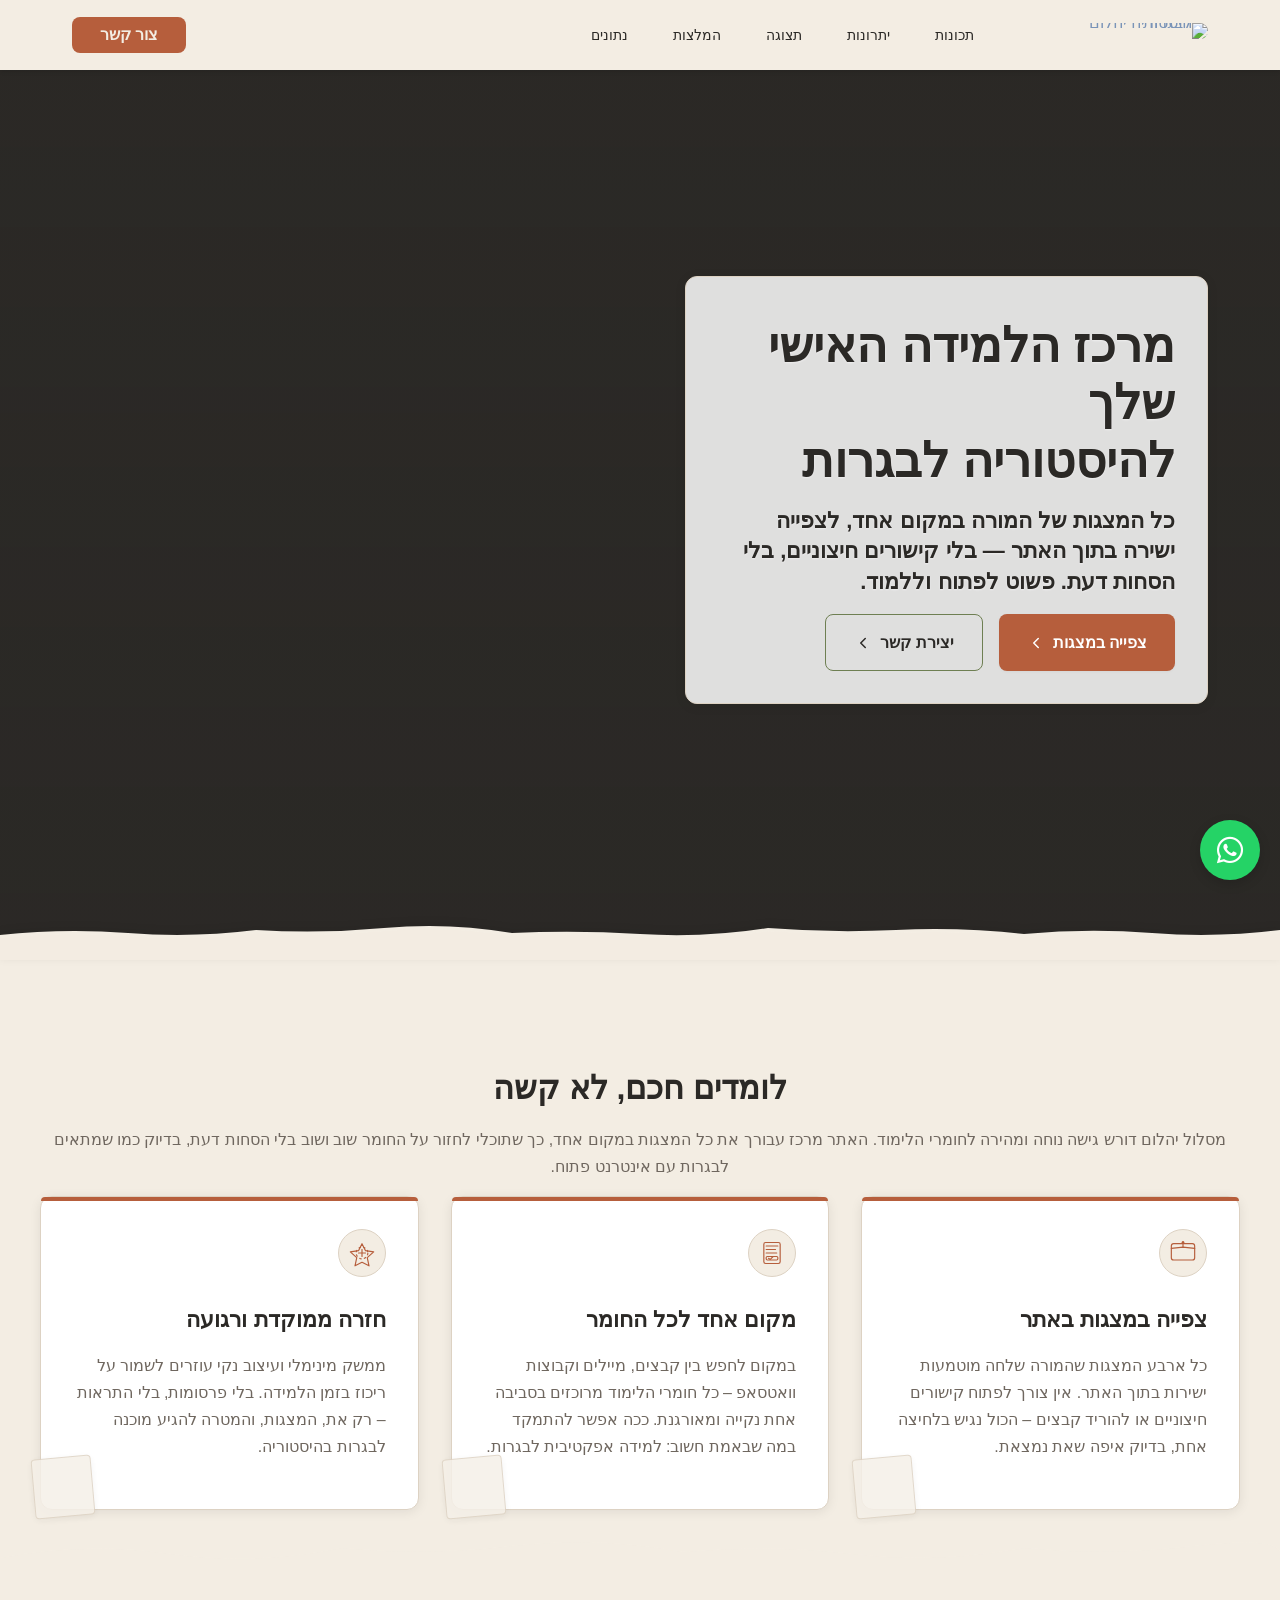
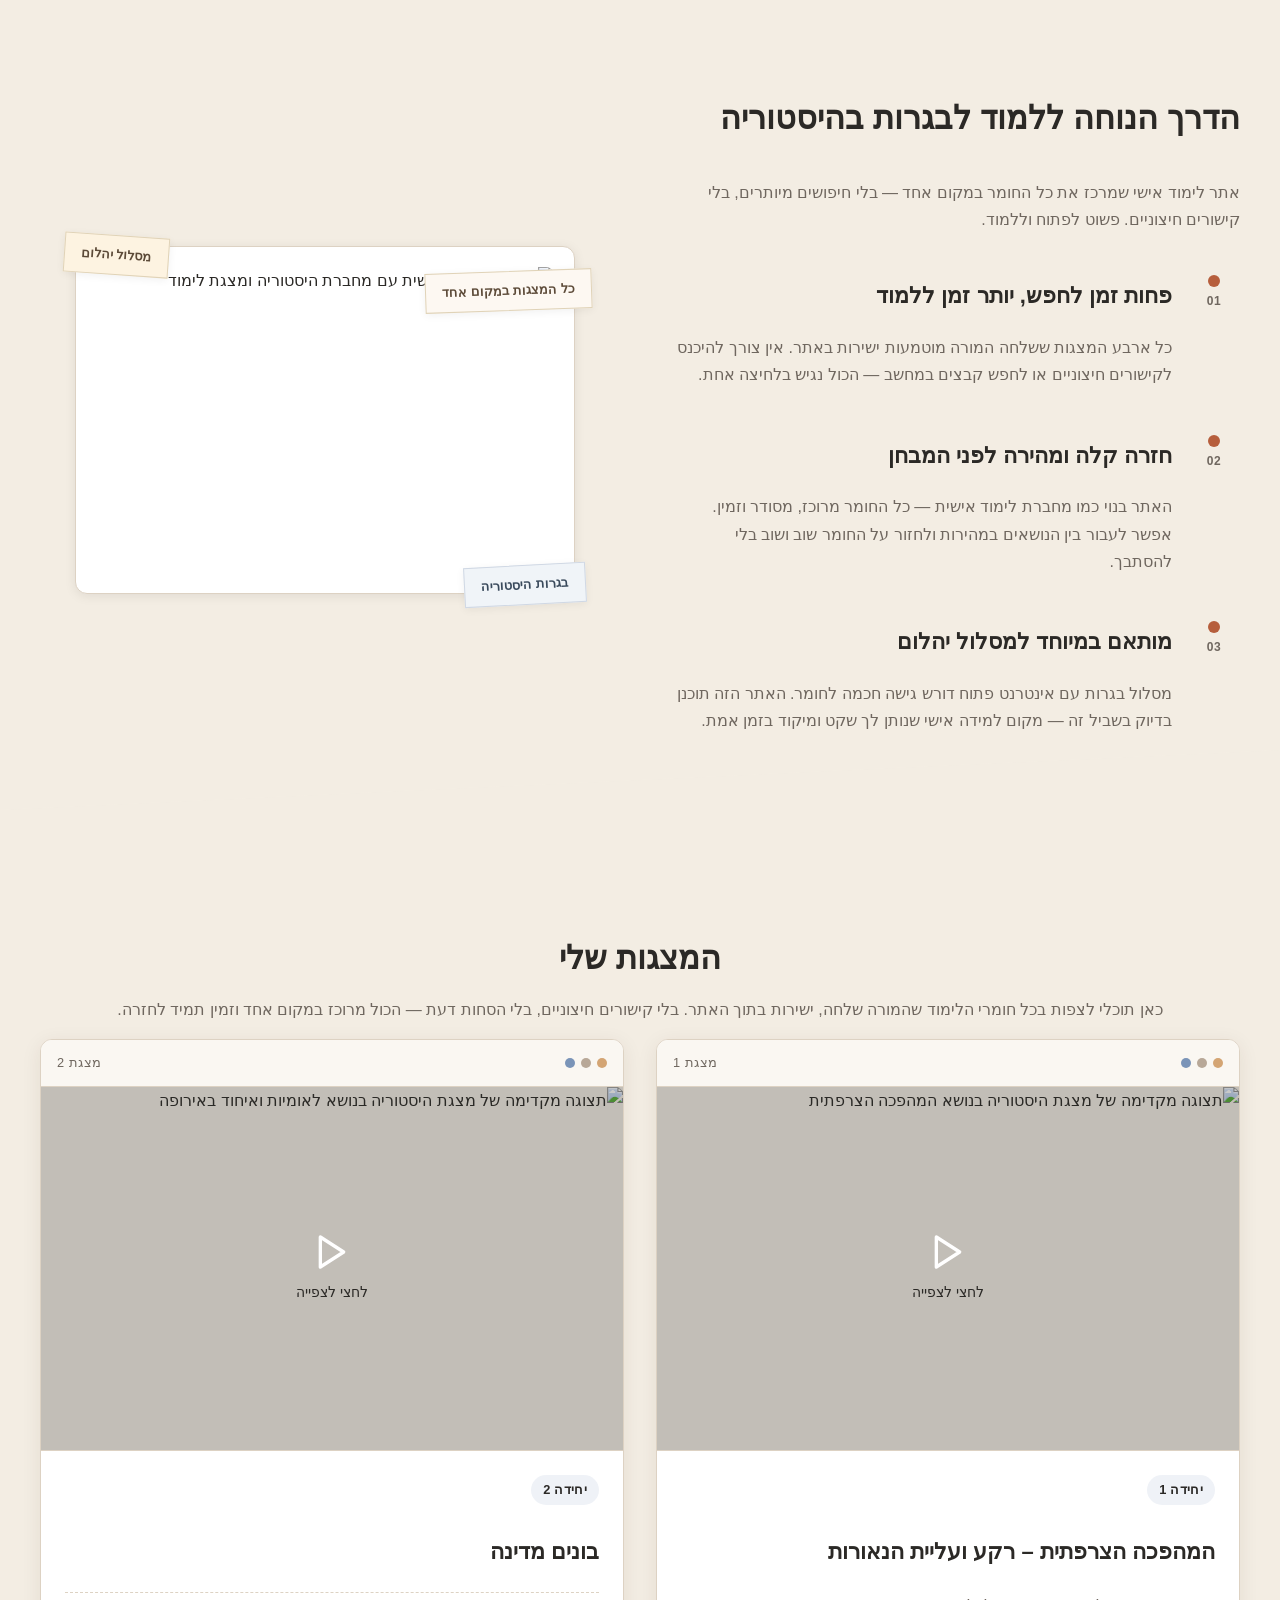
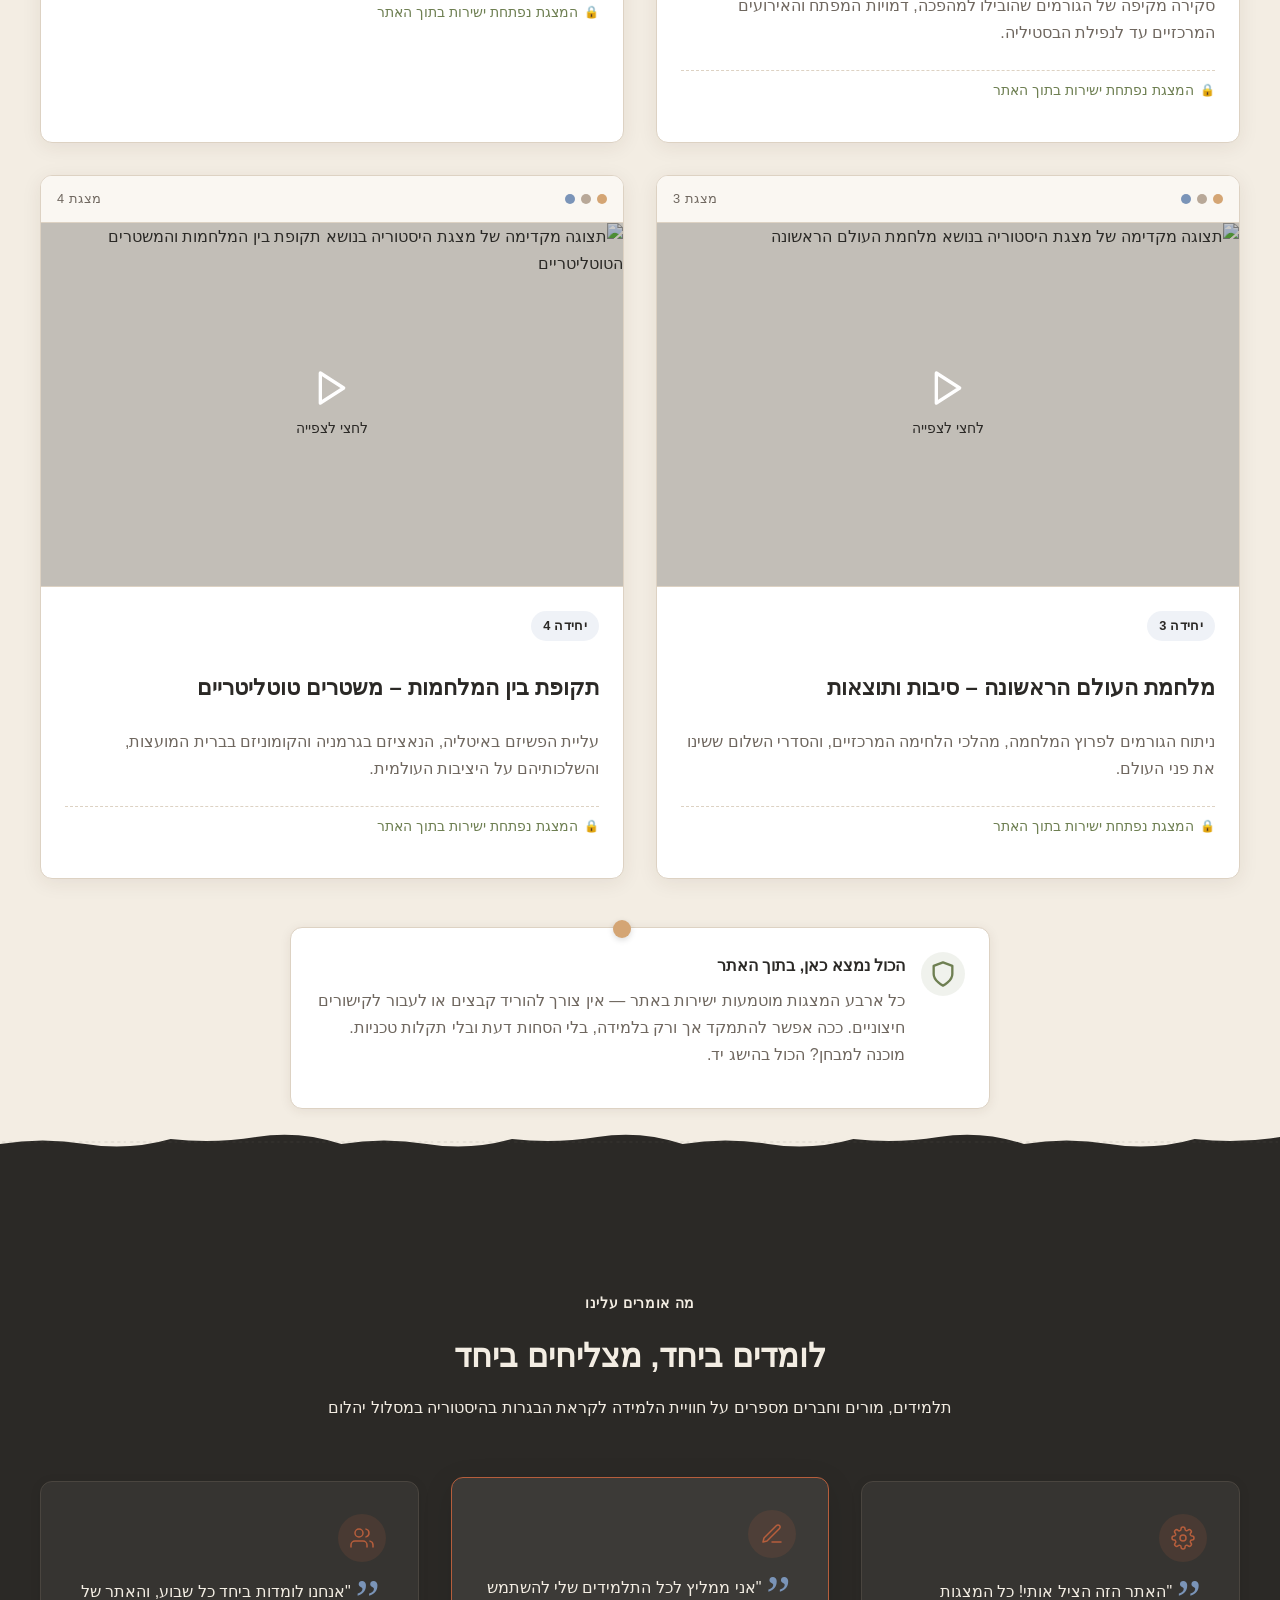
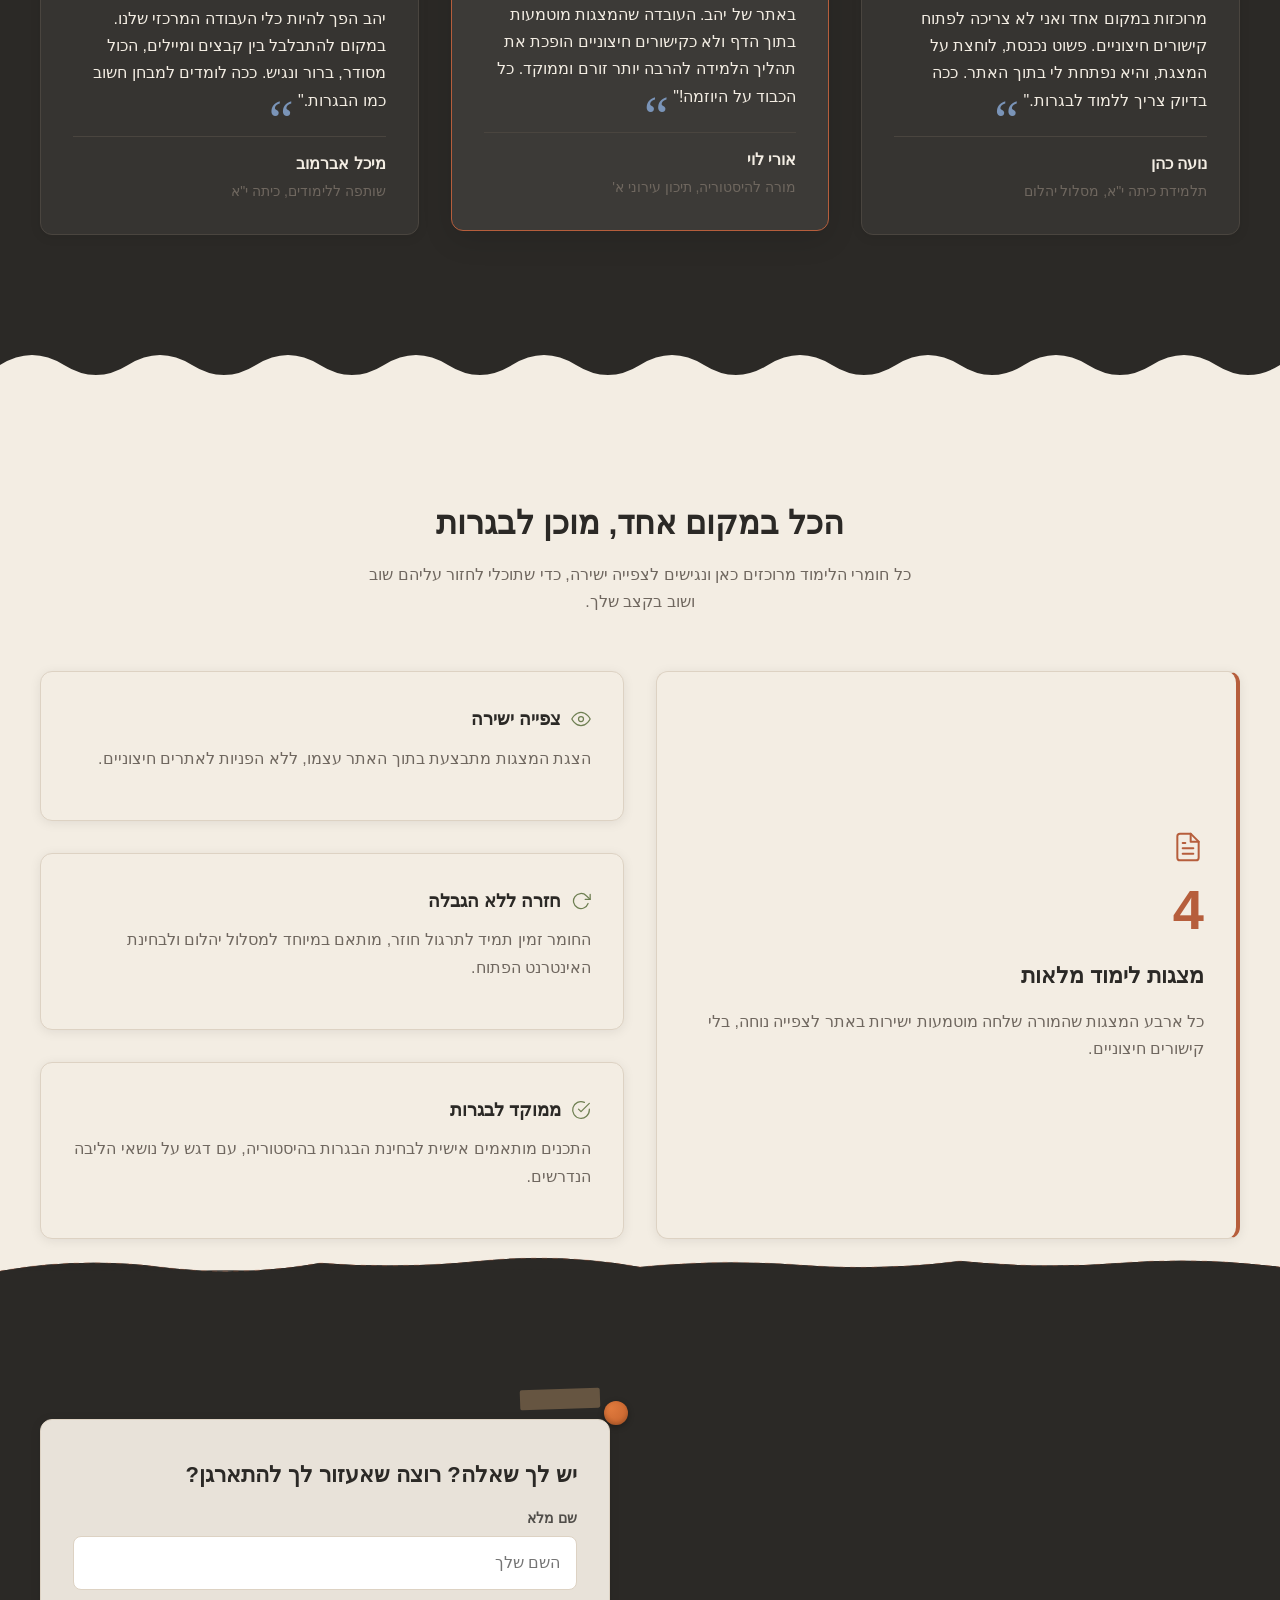
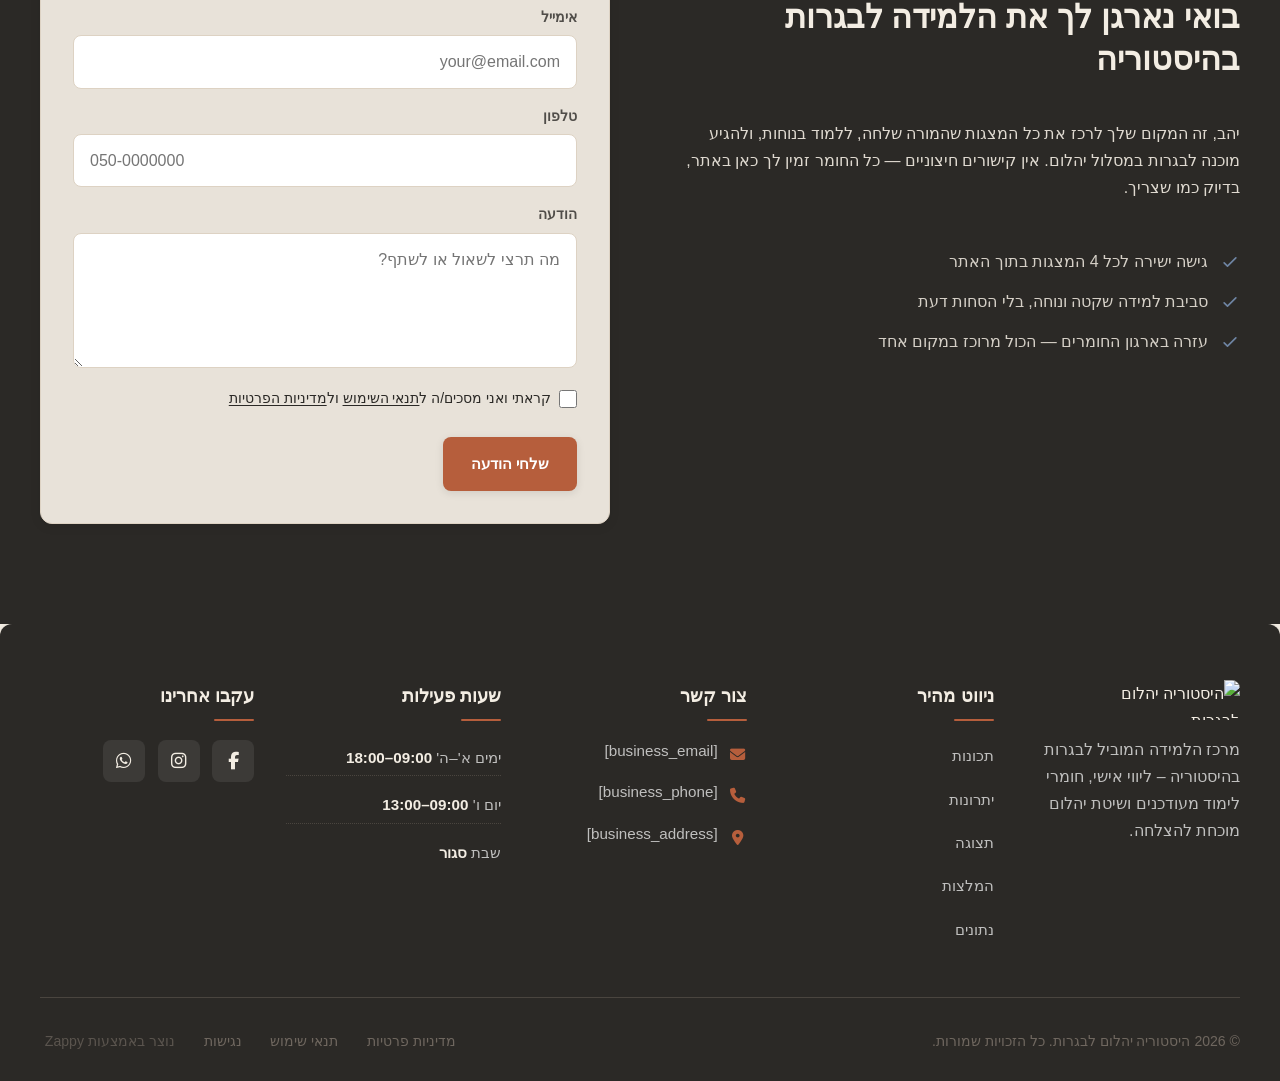
==== commit 9e90f977: "Incremental sync: 1 page(s) — delete_element, text_edit" ====
--- a/index.html
+++ b/index.html
@@ -920,10 +920,10 @@
     <!-- START Column: Content -->
     <div class="index-benefits-section__content">
       <h2 class="index-benefits-section__title">הדרך הנוחה ללמוד לבגרות בהיסטוריה</h2>
-      <p class="index-benefits-section__subtitle">אתר לימוד אישי שמרכז את כל החומר במקום אחד — בלי חיפושים מיותרים, בלי קישורים חיצוניים. פשוט לפתוח וללמוד.</p>
+      <p class="index-benefits-section__subtitle" style="">אתר לימוד אישי שמרכז את כל החומר במקום אחד — בלי חיפושים מיותרים, בלי קישורים חיצוניים. פשוט לפתוח וללמוד.</p>
       
       <ul class="index-benefits-section__benefits-list">
-        <li class="index-benefits-section__benefit-item">
+        <li class="index-benefits-section__benefit-item zappy-grid-item-nested-grid" data-grid-item-index="0">
           <div class="index-benefits-section__benefit-marker">
             <span class="index-benefits-section__chapter-dot" aria-hidden="true"></span>
             <span class="index-benefits-section__chapter-label">01</span>
@@ -933,7 +933,7 @@
             <p class="index-benefits-section__benefit-desc">כל ארבע המצגות ששלחה המורה מוטמעות ישירות באתר. אין צורך להיכנס לקישורים חיצוניים או לחפש קבצים במחשב — הכול נגיש בלחיצה אחת.</p>
           </div>
         </li>
-        <li class="index-benefits-section__benefit-item">
+        <li class="index-benefits-section__benefit-item zappy-grid-item-nested-grid" data-grid-item-index="1">
           <div class="index-benefits-section__benefit-marker">
             <span class="index-benefits-section__chapter-dot" aria-hidden="true"></span>
             <span class="index-benefits-section__chapter-label">02</span>
@@ -943,7 +943,7 @@
             <p class="index-benefits-section__benefit-desc">האתר בנוי כמו מחברת לימוד אישית — כל החומר מרוכז, מסודר וזמין. אפשר לעבור בין הנושאים במהירות ולחזור על החומר שוב ושוב בלי להסתבך.</p>
           </div>
         </li>
-        <li class="index-benefits-section__benefit-item">
+        <li class="index-benefits-section__benefit-item zappy-grid-item-nested-grid" data-grid-item-index="2">
           <div class="index-benefits-section__benefit-marker">
             <span class="index-benefits-section__chapter-dot" aria-hidden="true"></span>
             <span class="index-benefits-section__chapter-label">03</span>
@@ -959,7 +959,7 @@
     <!-- END Column: Notebook Visual Panel -->
     <div class="index-benefits-section__visual-panel">
       <div class="index-benefits-section__notebook-frame">
-        <img loading="lazy" decoding="async" data-placeholder="index-benefits-image-1" data-context="A warm, softly lit desk study scene with an open notebook, a cup of tea, a terracotta-colored highlighter, and a tablet showing a history presentation slide about the 20th century. The composition feels calm, personal, and focused, with neutral sand and cream tones." width="600" height="400" src="/assets/site-index-benefits-image-1.webp" alt="סביבת למידה אישית עם מחברת היסטוריה ומצגת לימוד" class="index-benefits-section__notebook-image">
+        <div data-zappy-zoom-wrapper="true" data-element-id="img-1780740983185-ltt1kllt8" data-element-type="image" data-zappy-zoom-wrapper-width="459px" data-zappy-zoom-wrapper-height="306px" data-zappy-zoom-wrapper-width-mode="px" data-zappy-zoom-wrapper-align="center" style="position: relative !important; overflow: hidden !important; width: 459px !important; max-width: 100% !important; margin-left: auto !important; margin-right: auto !important; height: 306px !important; display: block !important;" data-zappy-zoom-clip="true" data-zappy-wrapper-margins-applied="true"><img decoding="async" data-placeholder="index-benefits-image-1" data-context="A warm, softly lit desk study scene with an open notebook, a cup of tea, a terracotta-colored highlighter, and a tablet showing a history presentation slide about the 20th century. The composition feels calm, personal, and focused, with neutral sand and cream tones." width="600" height="400" src="https://api.zappy5.com/api/website/preview-fullscreen/793f133a-9070-4d77-b216-a73dad1a274b/%22C:/Users/mayama/Downloads/%D7%91%D7%95%D7%A0%D7%99%D7%9D%20%D7%9E%D7%93%D7%99%D7%A0%D7%94%20%D7%9E%D7%A6%D7%92%D7%AA%20%D7%9E%D7%97%D7%95%D7%93%D7%A9%D7%AA%20(2).pptx%22" alt="סביבת למידה אישית עם מחברת היסטוריה ומצגת לימוד" class="index-benefits-section__notebook-image" data-element-type="image" data-element-id="img-1780740983185-ltt1kllt8" style="object-position: 54% 48% !important; object-fit: contain; width: auto; height: auto; max-width: 600px; display: block; border-radius: 8px; margin: 0px !important;" data-zappy-object-position="54% 48%" data-zappy-zoom="1"></div>
         <!-- Sticky-note style labels around the edges -->
         <div class="index-benefits-section__sticky-note index-benefits-section__sticky-note--top-right" aria-hidden="true">
           <span>מסלול יהלום</span>
@@ -967,8 +967,8 @@
         <div class="index-benefits-section__sticky-note index-benefits-section__sticky-note--bottom-left" aria-hidden="true">
           <span>בגרות היסטוריה</span>
         </div>
-        <div class="index-benefits-section__sticky-note index-benefits-section__sticky-note--top-left" aria-hidden="true">
-          <span>כל המצגות במקום אחד</span>
+        <div class="index-benefits-section__sticky-note index-benefits-section__sticky-note--top-left" aria-hidden="true" style="">
+          <span style="">כל המצגות במקום אחד</span>
         </div>
       </div>
     </div>
@@ -989,9 +989,9 @@
       <p class="index-showcase-section__subtitle">כאן תוכלי לצפות בכל חומרי הלימוד שהמורה שלחה, ישירות בתוך האתר. בלי קישורים חיצוניים, בלי הסחות דעת — הכול מרוכז במקום אחד וזמין תמיד לחזרה.</p>
     </header>
 
-    <div class="index-showcase-section__grid">
+    <div class="index-showcase-section__grid zappy-preserve-css-grid" id="zappy-auto-grid-1780740983273-adl6il" data-zappy-auto-grid="true" data-original-item-width="579" data-original-gap="32px" style="--zappy-grid-cols: repeat(2, minmax(0, 1fr)); grid-template-columns: repeat(2, minmax(0, 1fr)); display: grid; align-items: stretch !important;" data-zappy-explicit-columns="true">
       <!-- Presentation Card 1 -->
-      <article class="index-showcase-section__card">
+      <article class="index-showcase-section__card" data-grid-item-index="0">
         <div class="index-showcase-section__frame">
           <div class="index-showcase-section__frame-topbar">
             <span class="index-showcase-section__frame-dot"></span>
@@ -1000,23 +1000,23 @@
             <span class="index-showcase-section__frame-title">מצגת 1</span>
           </div>
           <div class="index-showcase-section__frame-body">
-            <img loading="lazy" decoding="async" data-placeholder="index-showcase-image-1" data-context="A warm-toned slide preview of a history presentation about the French Revolution, showing bullet points, a key figure portrait, and a timeline, styled like a classroom notebook page with cream background and olive accents" width="600" height="400" src="/assets/site-index-showcase-image-1.webp" alt="תצוגה מקדימה של מצגת היסטוריה בנושא המהפכה הצרפתית" class="index-showcase-section__frame-img">
+            <img loading="lazy" decoding="async" data-placeholder="index-showcase-image-1" data-context="A warm-toned slide preview of a history presentation about the French Revolution, showing bullet points, a key figure portrait, and a timeline, styled like a classroom notebook page with cream background and olive accents" width="600" height="400" src="/assets/site-index-showcase-image-1.webp" alt="תצוגה מקדימה של מצגת היסטוריה בנושא המהפכה הצרפתית" class="index-showcase-section__frame-img" data-element-type="image" data-element-id="img-1780740983185-f9z89p2wo" style="">
             <div class="index-showcase-section__frame-overlay">
               <svg data-element-type="icon" data-icon-type="svg" width="40" height="40" viewBox="0 0 24 24" fill="none" stroke="currentColor" stroke-width="2" stroke-linecap="round" stroke-linejoin="round"><polygon points="5 3 19 12 5 21 5 3"></polygon></svg>
-              <span>לחצי לצפייה</span>
+              <span style="color: rgb(43, 41, 38) !important;">לחצי לצפייה</span>
             </div>
           </div>
         </div>
         <div class="index-showcase-section__card-content">
-          <span class="index-showcase-section__badge">יחידה 1</span>
-          <h3 class="index-showcase-section__card-title">המהפכה הצרפתית – רקע ועליית הנאורות</h3>
+          <p class="zappy-editable"><span class="index-showcase-section__badge" style="color: rgb(43, 41, 38) !important;">יחידה 1</span>
+          </p><h3 class="index-showcase-section__card-title">המהפכה הצרפתית – רקע ועליית הנאורות</h3>
           <p class="index-showcase-section__card-desc">סקירה מקיפה של הגורמים שהובילו למהפכה, דמויות המפתח והאירועים המרכזיים עד לנפילת הבסטיליה.</p>
-          <small class="index-showcase-section__card-note">המצגת נפתחת ישירות בתוך האתר</small>
-        </div>
+          <p class="zappy-editable"><small class="index-showcase-section__card-note">המצגת נפתחת ישירות בתוך האתר</small>
+        </p></div>
       </article>
 
       <!-- Presentation Card 2 -->
-      <article class="index-showcase-section__card">
+      <article class="index-showcase-section__card" data-grid-item-index="1">
         <div class="index-showcase-section__frame">
           <div class="index-showcase-section__frame-topbar">
             <span class="index-showcase-section__frame-dot"></span>
@@ -1025,23 +1025,23 @@
             <span class="index-showcase-section__frame-title">מצגת 2</span>
           </div>
           <div class="index-showcase-section__frame-body">
-            <img loading="lazy" decoding="async" data-placeholder="index-showcase-image-2" data-context="A clean slide preview of a history presentation about Nationalism and Unification movements in 19th-century Europe, featuring maps, flags, and key vocabulary in Hebrew, on a soft beige background with olive-green header bars" width="600" height="400" src="/assets/site-index-showcase-image-2.webp" alt="תצוגה מקדימה של מצגת היסטוריה בנושא לאומיות ואיחוד באירופה" class="index-showcase-section__frame-img">
+            <img loading="lazy" decoding="async" data-placeholder="index-showcase-image-2" data-context="A clean slide preview of a history presentation about Nationalism and Unification movements in 19th-century Europe, featuring maps, flags, and key vocabulary in Hebrew, on a soft beige background with olive-green header bars" width="600" height="400" src="/assets/site-index-showcase-image-2.webp" alt="תצוגה מקדימה של מצגת היסטוריה בנושא לאומיות ואיחוד באירופה" class="index-showcase-section__frame-img zappy-resizable-hover" data-element-type="image" data-element-id="img-1780740983185-2e9h1jh74" style="object-position: 50% 50%;">
             <div class="index-showcase-section__frame-overlay">
-              <svg data-element-type="icon" data-icon-type="svg" width="40" height="40" viewBox="0 0 24 24" fill="none" stroke="currentColor" stroke-width="2" stroke-linecap="round" stroke-linejoin="round"><polygon points="5 3 19 12 5 21 5 3"></polygon></svg>
-              <span>לחצי לצפייה</span>
+              <svg data-element-type="icon" data-icon-type="svg" width="40" height="40" viewBox="0 0 24 24" fill="none" stroke="currentColor" stroke-width="2" stroke-linecap="round" stroke-linejoin="round" data-element-id="zappy-temp-icon-1780741169860-xw6ge6p0m"><polygon points="5 3 19 12 5 21 5 3"></polygon></svg>
+              <span style="color: rgb(43, 41, 38) !important;">לחצי לצפייה</span>
             </div>
           </div>
         </div>
         <div class="index-showcase-section__card-content">
-          <span class="index-showcase-section__badge">יחידה 2</span>
-          <h3 class="index-showcase-section__card-title">לאומיות ותנועות איחוד באירופה</h3>
-          <p class="index-showcase-section__card-desc">התנועות הלאומיות במאה ה-19, איחוד איטליה וגרמניה, והשפעתן על המפה הפוליטית של אירופה.</p>
-          <small class="index-showcase-section__card-note">המצגת נפתחת ישירות בתוך האתר</small>
-        </div>
+          <p><span class="index-showcase-section__badge" style="color: rgb(43, 41, 38) !important;">יחידה 2</span>
+          </p><h3 class="index-showcase-section__card-title" style="">בונים מדינה&nbsp;</h3>
+          
+          <p><small class="index-showcase-section__card-note">המצגת נפתחת ישירות בתוך האתר</small>
+        </p></div>
       </article>
 
       <!-- Presentation Card 3 -->
-      <article class="index-showcase-section__card">
+      <article class="index-showcase-section__card" data-grid-item-index="2">
         <div class="index-showcase-section__frame">
           <div class="index-showcase-section__frame-topbar">
             <span class="index-showcase-section__frame-dot"></span>
@@ -1050,23 +1050,23 @@
             <span class="index-showcase-section__frame-title">מצגת 3</span>
           </div>
           <div class="index-showcase-section__frame-body">
-            <img loading="lazy" decoding="async" data-placeholder="index-showcase-image-3" data-context="A structured slide preview of a history presentation about World War I causes and outcomes, showing a map of Europe, alliance systems diagram, and archival photos, in a warm paper-toned layout with delicate blue accent lines" width="600" height="400" src="/assets/site-index-showcase-image-3.webp" alt="תצוגה מקדימה של מצגת היסטוריה בנושא מלחמת העולם הראשונה" class="index-showcase-section__frame-img">
+            <img loading="lazy" decoding="async" data-placeholder="index-showcase-image-3" data-context="A structured slide preview of a history presentation about World War I causes and outcomes, showing a map of Europe, alliance systems diagram, and archival photos, in a warm paper-toned layout with delicate blue accent lines" width="600" height="400" src="/assets/site-index-showcase-image-3.webp" alt="תצוגה מקדימה של מצגת היסטוריה בנושא מלחמת העולם הראשונה" class="index-showcase-section__frame-img" data-element-type="image" data-element-id="img-1780740983185-w8y7cadaa" style="">
             <div class="index-showcase-section__frame-overlay">
               <svg data-element-type="icon" data-icon-type="svg" width="40" height="40" viewBox="0 0 24 24" fill="none" stroke="currentColor" stroke-width="2" stroke-linecap="round" stroke-linejoin="round"><polygon points="5 3 19 12 5 21 5 3"></polygon></svg>
-              <span>לחצי לצפייה</span>
+              <span style="color: rgb(43, 41, 38) !important;">לחצי לצפייה</span>
             </div>
           </div>
         </div>
         <div class="index-showcase-section__card-content">
-          <span class="index-showcase-section__badge">יחידה 3</span>
-          <h3 class="index-showcase-section__card-title">מלחמת העולם הראשונה – סיבות ותוצאות</h3>
+          <p class="zappy-editable"><span class="index-showcase-section__badge" style="color: rgb(43, 41, 38) !important;">יחידה 3</span>
+          </p><h3 class="index-showcase-section__card-title">מלחמת העולם הראשונה – סיבות ותוצאות</h3>
           <p class="index-showcase-section__card-desc">ניתוח הגורמים לפרוץ המלחמה, מהלכי הלחימה המרכזיים, והסדרי השלום ששינו את פני העולם.</p>
-          <small class="index-showcase-section__card-note">המצגת נפתחת ישירות בתוך האתר</small>
-        </div>
+          <p class="zappy-editable"><small class="index-showcase-section__card-note">המצגת נפתחת ישירות בתוך האתר</small>
+        </p></div>
       </article>
 
       <!-- Presentation Card 4 -->
-      <article class="index-showcase-section__card">
+      <article class="index-showcase-section__card" data-grid-item-index="3">
         <div class="index-showcase-section__frame">
           <div class="index-showcase-section__frame-topbar">
             <span class="index-showcase-section__frame-dot"></span>
@@ -1075,19 +1075,19 @@
             <span class="index-showcase-section__frame-title">מצגת 4</span>
           </div>
           <div class="index-showcase-section__frame-body">
-            <img loading="lazy" decoding="async" data-placeholder="index-showcase-image-4" data-context="A summary slide preview of a history presentation about the Interwar Period and rise of totalitarian regimes, showing comparison tables, propaganda poster thumbnails, and key dates, styled like a study notebook with cream paper texture and olive borders" width="600" height="400" src="/assets/site-index-showcase-image-4.webp" alt="תצוגה מקדימה של מצגת היסטוריה בנושא תקופת בין המלחמות והמשטרים הטוטליטריים" class="index-showcase-section__frame-img">
+            <img loading="lazy" decoding="async" data-placeholder="index-showcase-image-4" data-context="A summary slide preview of a history presentation about the Interwar Period and rise of totalitarian regimes, showing comparison tables, propaganda poster thumbnails, and key dates, styled like a study notebook with cream paper texture and olive borders" width="600" height="400" src="/assets/site-index-showcase-image-4.webp" alt="תצוגה מקדימה של מצגת היסטוריה בנושא תקופת בין המלחמות והמשטרים הטוטליטריים" class="index-showcase-section__frame-img" data-element-type="image" data-element-id="img-1780740983185-8hr67midc" style="">
             <div class="index-showcase-section__frame-overlay">
               <svg data-element-type="icon" data-icon-type="svg" width="40" height="40" viewBox="0 0 24 24" fill="none" stroke="currentColor" stroke-width="2" stroke-linecap="round" stroke-linejoin="round"><polygon points="5 3 19 12 5 21 5 3"></polygon></svg>
-              <span>לחצי לצפייה</span>
+              <span style="color: rgb(43, 41, 38) !important;">לחצי לצפייה</span>
             </div>
           </div>
         </div>
         <div class="index-showcase-section__card-content">
-          <span class="index-showcase-section__badge">יחידה 4</span>
-          <h3 class="index-showcase-section__card-title">תקופת בין המלחמות – משטרים טוטליטריים</h3>
+          <p class="zappy-editable"><span class="index-showcase-section__badge" style="color: rgb(43, 41, 38) !important;">יחידה 4</span>
+          </p><h3 class="index-showcase-section__card-title">תקופת בין המלחמות – משטרים טוטליטריים</h3>
           <p class="index-showcase-section__card-desc">עליית הפשיזם באיטליה, הנאציזם בגרמניה והקומוניזם בברית המועצות, והשלכותיהם על היציבות העולמית.</p>
-          <small class="index-showcase-section__card-note">המצגת נפתחת ישירות בתוך האתר</small>
-        </div>
+          <p class="zappy-editable"><small class="index-showcase-section__card-note">המצגת נפתחת ישירות בתוך האתר</small>
+        </p></div>
       </article>
     </div>
 
@@ -1491,5 +1491,147 @@
       }, 500);
     })();
     </script>
+
+    <script>
+    (function(){
+      var _applied=false;
+      function _isHeroBg(w){var img=w.querySelector('img');if(img&&(img.getAttribute('data-hero-bg')==='true'||img.getAttribute('data-hero-background')==='true'))return true;var p=(w.style.position||'').replace(/\s*!important\s*/g,'').trim();var ww=(w.style.width||'').replace(/\s*!important\s*/g,'').trim();var hh=(w.style.height||'').replace(/\s*!important\s*/g,'').trim();return p==='absolute'&&ww==='100%'&&hh==='100%';}
+      function fixDesktopWrappers(){
+        // No-op: desktop wrapper restoration is handled by ZAPPY_PUBLISHED_ZOOM_WRAPPER_RUNTIME
+        // in script.js (restoreWrapperDimensions). The old inflation logic here was expanding
+        // small wrappers (e.g. 139px logo wrappers) to their parent width, conflicting with
+        // the correct stored dimensions.
+      }
+      function _parsePos(s){var x=50,y=50;try{var m=(s||'').match(/(-?d+(?:.d+)?)%s+(-?d+(?:.d+)?)%/);if(m){x=parseFloat(m[1]);y=parseFloat(m[2]);}}catch(e){}if(!isFinite(x))x=50;if(!isFinite(y))y=50;return{x:Math.max(0,Math.min(100,x)),y:Math.max(0,Math.min(100,y))};}
+      function _coverPct(iA,cA){if(!isFinite(iA)||iA<=0||!isFinite(cA)||cA<=0)return{w:100,h:100};if(iA>=cA)return{w:(iA/cA)*100,h:100};return{w:100,h:(cA/iA)*100};}
+      function applyMobile(){
+        if(_applied)return;_applied=true;
+        document.querySelectorAll('[data-zappy-zoom-wrapper="true"]').forEach(function(w){
+          if(_isHeroBg(w))return;
+          var cw=w.style.getPropertyValue('width');
+          var _sW=parseFloat(w.getAttribute('data-zappy-zoom-wrapper-width'))||0;
+          var _sH=parseFloat(w.getAttribute('data-zappy-zoom-wrapper-height'))||0;
+          if(!cw&&!(_sW>0&&_sH>0))return;
+          if(!w._zappyDesktop)w._zappyDesktop={wStyle:w.getAttribute('style')};
+          var img=w.querySelector('img');
+          if(!img)return;
+          if(!img._zappyDesktop)img._zappyDesktop={src:img.getAttribute('src'),style:img.getAttribute('style')};
+          var mobileZoomStr=img.getAttribute('data-zappy-mobile-zoom');
+          var mobileZoom=parseFloat(mobileZoomStr);
+          var mobileSrc=img.getAttribute('data-zappy-mobile-src');
+          var mobilePos=img.getAttribute('data-zappy-mobile-object-position');
+          var parentOvf=w.parentElement?((w.parentElement.style.overflow||'')+(window.getComputedStyle(w.parentElement).overflow||'')).trim():'';
+          var inConstrainedParent=parentOvf.indexOf('hidden')!==-1||parentOvf.indexOf('clip')!==-1;
+          if(inConstrainedParent){
+            w.style.setProperty('max-width','100%','important');
+          }else{
+            w.style.setProperty('width','100%','important');
+            w.style.setProperty('max-width','100%','important');
+          }
+          if(mobileSrc)img.src=mobileSrc;
+          function _applyZoomCrop(_img,_w,_ePos,_eZoom){
+            var rect=_w.getBoundingClientRect();
+            if(!rect||!rect.width||!rect.height)return;
+            var nW=_img.naturalWidth||0,nH=_img.naturalHeight||0;
+            if(!(nW>0&&nH>0))return;
+            var iA=nW/nH,cA=rect.width/rect.height;
+            var cv=_coverPct(iA,cA);
+            var wP=100,hP=100;
+            if(_eZoom>=1){wP=cv.w*_eZoom;hP=cv.h*_eZoom;}
+            else{var t2=(_eZoom-0.5)/0.5;if(!isFinite(t2))t2=0;t2=Math.max(0,Math.min(1,t2));wP=100+t2*(cv.w-100);hP=100+t2*(cv.h-100);}
+            var p2=_parsePos(_ePos);
+            var lP=(100-wP)*(p2.x/100);
+            var tP=(100-hP)*(p2.y/100);
+            _img.style.setProperty('position','absolute','important');
+            _img.style.setProperty('left',lP+'%','important');
+            _img.style.setProperty('top',tP+'%','important');
+            _img.style.setProperty('width',wP+'%','important');
+            _img.style.setProperty('height',hP+'%','important');
+            _img.style.setProperty('max-width','none','important');
+            _img.style.setProperty('max-height','none','important');
+            _img.style.setProperty('display','block','important');
+            _img.style.setProperty('object-fit',_eZoom<1?'fill':'cover','important');
+            _img.style.setProperty('transform','none','important');
+            _img.style.setProperty('margin','0','important');
+          }
+          if(_sW>0&&_sH>0){
+            var effZoom=(isFinite(mobileZoom)&&mobileZoom>0)?mobileZoom:(parseFloat(img.getAttribute('data-zappy-zoom'))||1);
+            var effPos=mobilePos||img.getAttribute('data-zappy-object-position')||img.style.objectPosition||'50% 50%';
+            w.style.setProperty('overflow','hidden','important');
+            w.style.setProperty('position','relative','important');
+            w.style.setProperty('width','100%','important');
+            w.style.setProperty('max-width','100%','important');
+            if(_sW>0&&_sH>0){w.style.setProperty('padding-bottom','0','important');w.style.setProperty('aspect-ratio',_sW+'/'+_sH,'important');w.style.setProperty('height','auto','important');}
+            _applyZoomCrop(img,w,effPos,effZoom);
+            if(!(img.complete&&img.naturalWidth>0)){
+              (function(_i,_w2,_p,_z){_i.addEventListener('load',function _ol(){_i.removeEventListener('load',_ol);try{_applyZoomCrop(_i,_w2,_p,_z);}catch(e){}});
+              })(img,w,effPos,effZoom);
+            }
+          }else{
+            if(!inConstrainedParent)w.style.setProperty('height','auto','important');
+            img.style.setProperty('position','relative','important');
+            img.style.setProperty('width','100%','important');
+            img.style.setProperty('height','auto','important');
+            img.style.setProperty('max-width','100%','important');
+            img.style.setProperty('max-height',inConstrainedParent?'none':'400px','important');
+            img.style.setProperty('object-fit','cover','important');
+            img.style.setProperty('left','0','important');
+            img.style.setProperty('top','0','important');
+            img.style.setProperty('transform','none','important');
+          }
+        });
+        document.querySelectorAll('img[data-zappy-mobile-src],img[data-zappy-mobile-object-position],img[data-zappy-mobile-zoom]').forEach(function(img){
+          var zw=img.closest('[data-zappy-zoom-wrapper="true"]');
+          if(zw&&!_isHeroBg(zw))return;
+          if(!img._zappyDesktop)img._zappyDesktop={src:img.getAttribute('src'),style:img.getAttribute('style')};
+          var mobileSrc=img.getAttribute('data-zappy-mobile-src');
+          var mobilePos=img.getAttribute('data-zappy-mobile-object-position');
+          var mobileZoom=parseFloat(img.getAttribute('data-zappy-mobile-zoom'));
+          if(mobileSrc)img.src=mobileSrc;
+          if(mobilePos)img.style.setProperty('object-position',mobilePos,'important');
+          if(mobileZoom>1){
+            img.style.setProperty('transform','scale('+mobileZoom+')','important');
+            img.style.setProperty('transform-origin',mobilePos||'50% 50%','important');
+            var p=img.parentElement;
+            if(p)p.style.setProperty('overflow','hidden','important');
+          }
+        });
+      }
+      function revertDesktop(){
+        if(!_applied)return;_applied=false;
+        document.querySelectorAll('[data-zappy-zoom-wrapper="true"]').forEach(function(w){
+          if(w._zappyDesktop&&w._zappyDesktop.wStyle!=null){w.setAttribute('style',w._zappyDesktop.wStyle);}
+          var img=w.querySelector('img');
+          if(img&&img._zappyDesktop){
+            if(img._zappyDesktop.src!=null)img.setAttribute('src',img._zappyDesktop.src);
+            if(img._zappyDesktop.style!=null)img.setAttribute('style',img._zappyDesktop.style);
+            else img.removeAttribute('style');
+          }
+        });
+        document.querySelectorAll('img[data-zappy-mobile-src],img[data-zappy-mobile-object-position],img[data-zappy-mobile-zoom]').forEach(function(img){
+          var zw=img.closest('[data-zappy-zoom-wrapper="true"]');
+          if(zw&&!_isHeroBg(zw))return;
+          if(img._zappyDesktop){
+            if(img._zappyDesktop.src!=null)img.setAttribute('src',img._zappyDesktop.src);
+            if(img._zappyDesktop.style!=null)img.setAttribute('style',img._zappyDesktop.style);
+            else img.removeAttribute('style');
+          }
+        });
+        _fixHeroBgWrappers();
+        fixDesktopWrappers();
+      }
+      function _fixHeroBgWrappers(){var isMob=window.innerWidth<=768;document.querySelectorAll('[data-zappy-zoom-wrapper="true"]').forEach(function(w){if(!_isHeroBg(w))return;w.style.setProperty('position','absolute','important');w.style.setProperty('top','0','important');w.style.setProperty('left','0','important');w.style.setProperty('width','100%','important');w.style.setProperty('height','100%','important');w.style.setProperty('max-width','none','important');w.style.setProperty('overflow','hidden','important');w.setAttribute('data-zappy-zoom-wrapper-width-mode','full');var img=w.querySelector('img');if(img){img.style.setProperty('width','100%','important');img.style.setProperty('height','100%','important');img.style.setProperty('object-fit','cover','important');img.style.setProperty('position','relative','important');img.style.setProperty('top','0','important');img.style.setProperty('left','0','important');img.style.setProperty('max-width','none','important');img.style.setProperty('max-height','none','important');img.style.setProperty('display','block','important');if(isMob){var mSrc=img.getAttribute('data-zappy-mobile-src');var mPos=img.getAttribute('data-zappy-mobile-object-position');var mZoom=parseFloat(img.getAttribute('data-zappy-mobile-zoom'));if(mSrc){if(!img._zappyDesktop)img._zappyDesktop={src:img.getAttribute('src'),style:img.getAttribute('style')};img.src=mSrc;}if(mPos)img.style.setProperty('object-position',mPos,'important');if(mZoom>1){img.style.setProperty('transform','scale('+mZoom+')','important');img.style.setProperty('transform-origin',mPos||'50% 50%','important');}}}});}
+      function init(){
+        _fixHeroBgWrappers();
+        var mq=window.matchMedia('(max-width:768px)');
+        function onChange(e){if(e.matches)applyMobile();else revertDesktop();}
+        if(mq.matches)applyMobile();
+        else fixDesktopWrappers();
+        try{mq.addEventListener('change',onChange);}catch(e){mq.addListener(onChange);}
+      }
+      if(document.readyState==='loading')document.addEventListener('DOMContentLoaded',init);
+      else setTimeout(init,50);
+    })();
+    </script>
 </body>
 </html>
